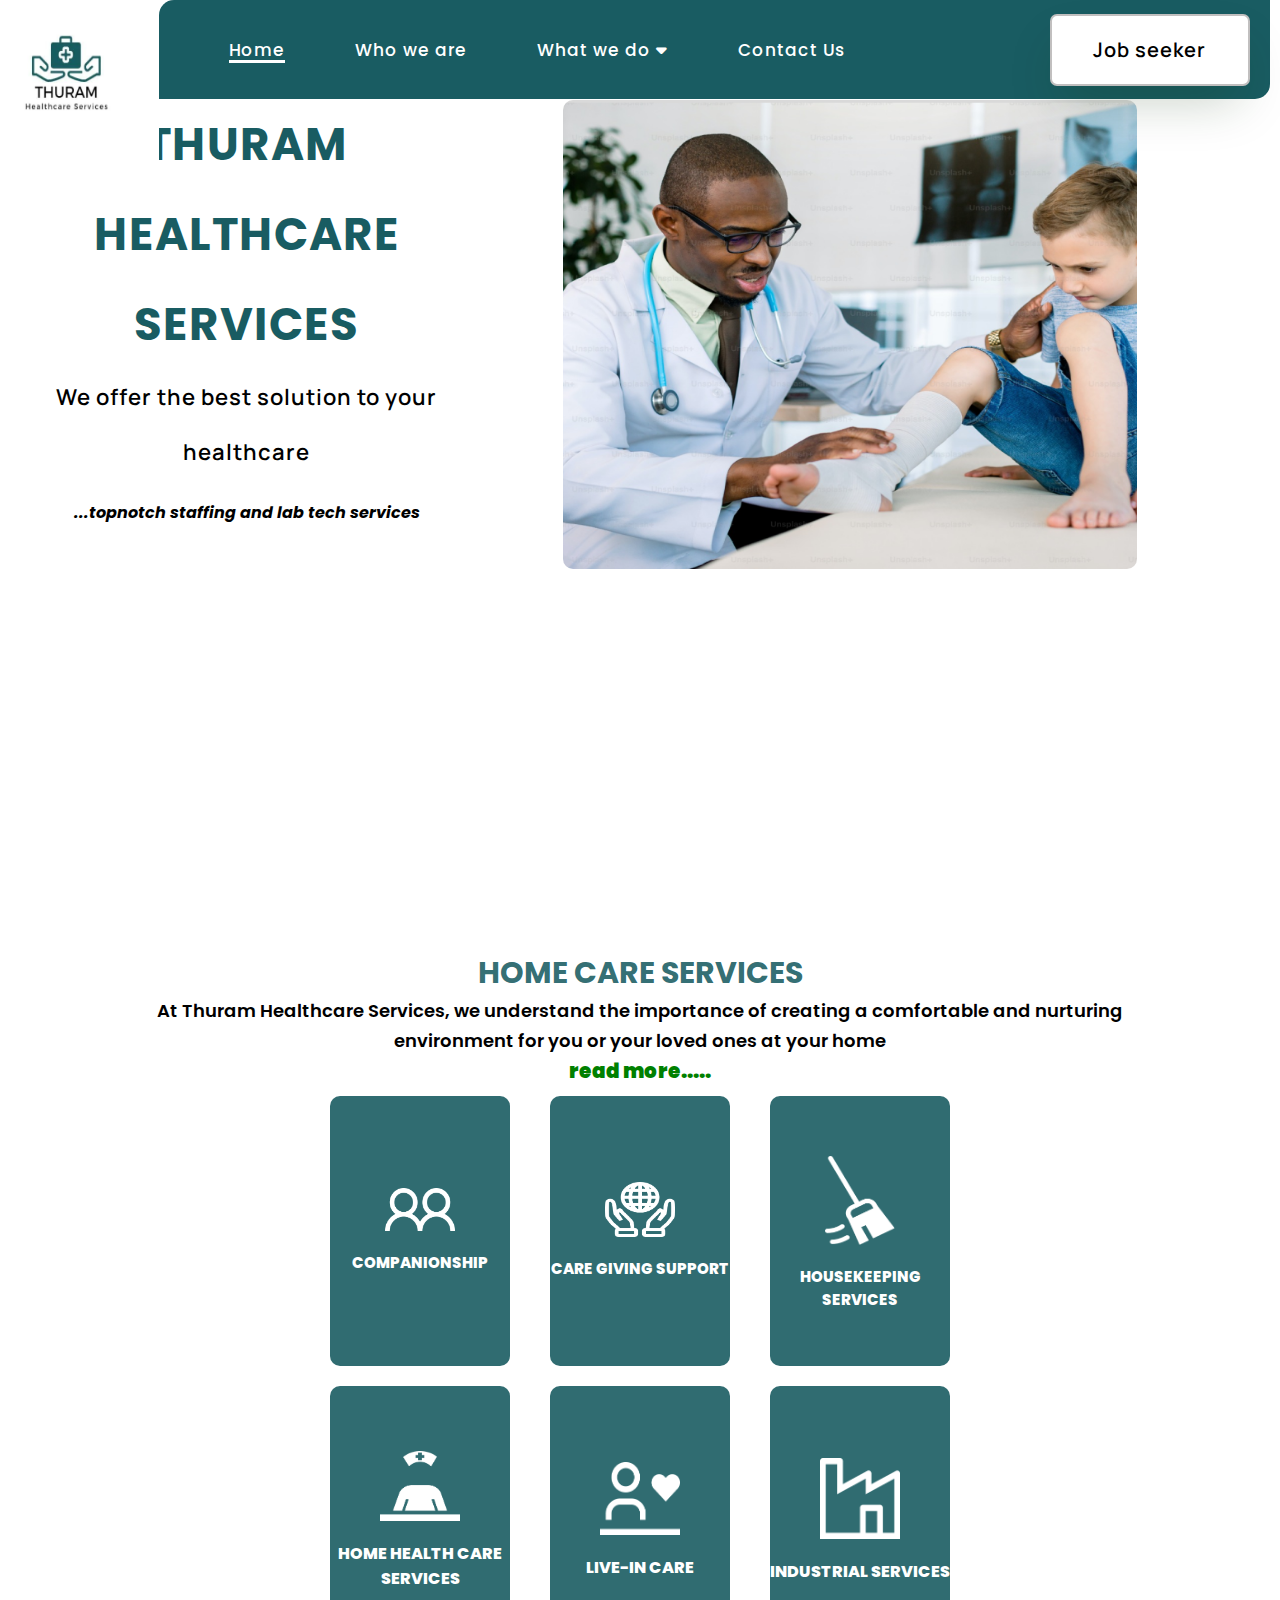
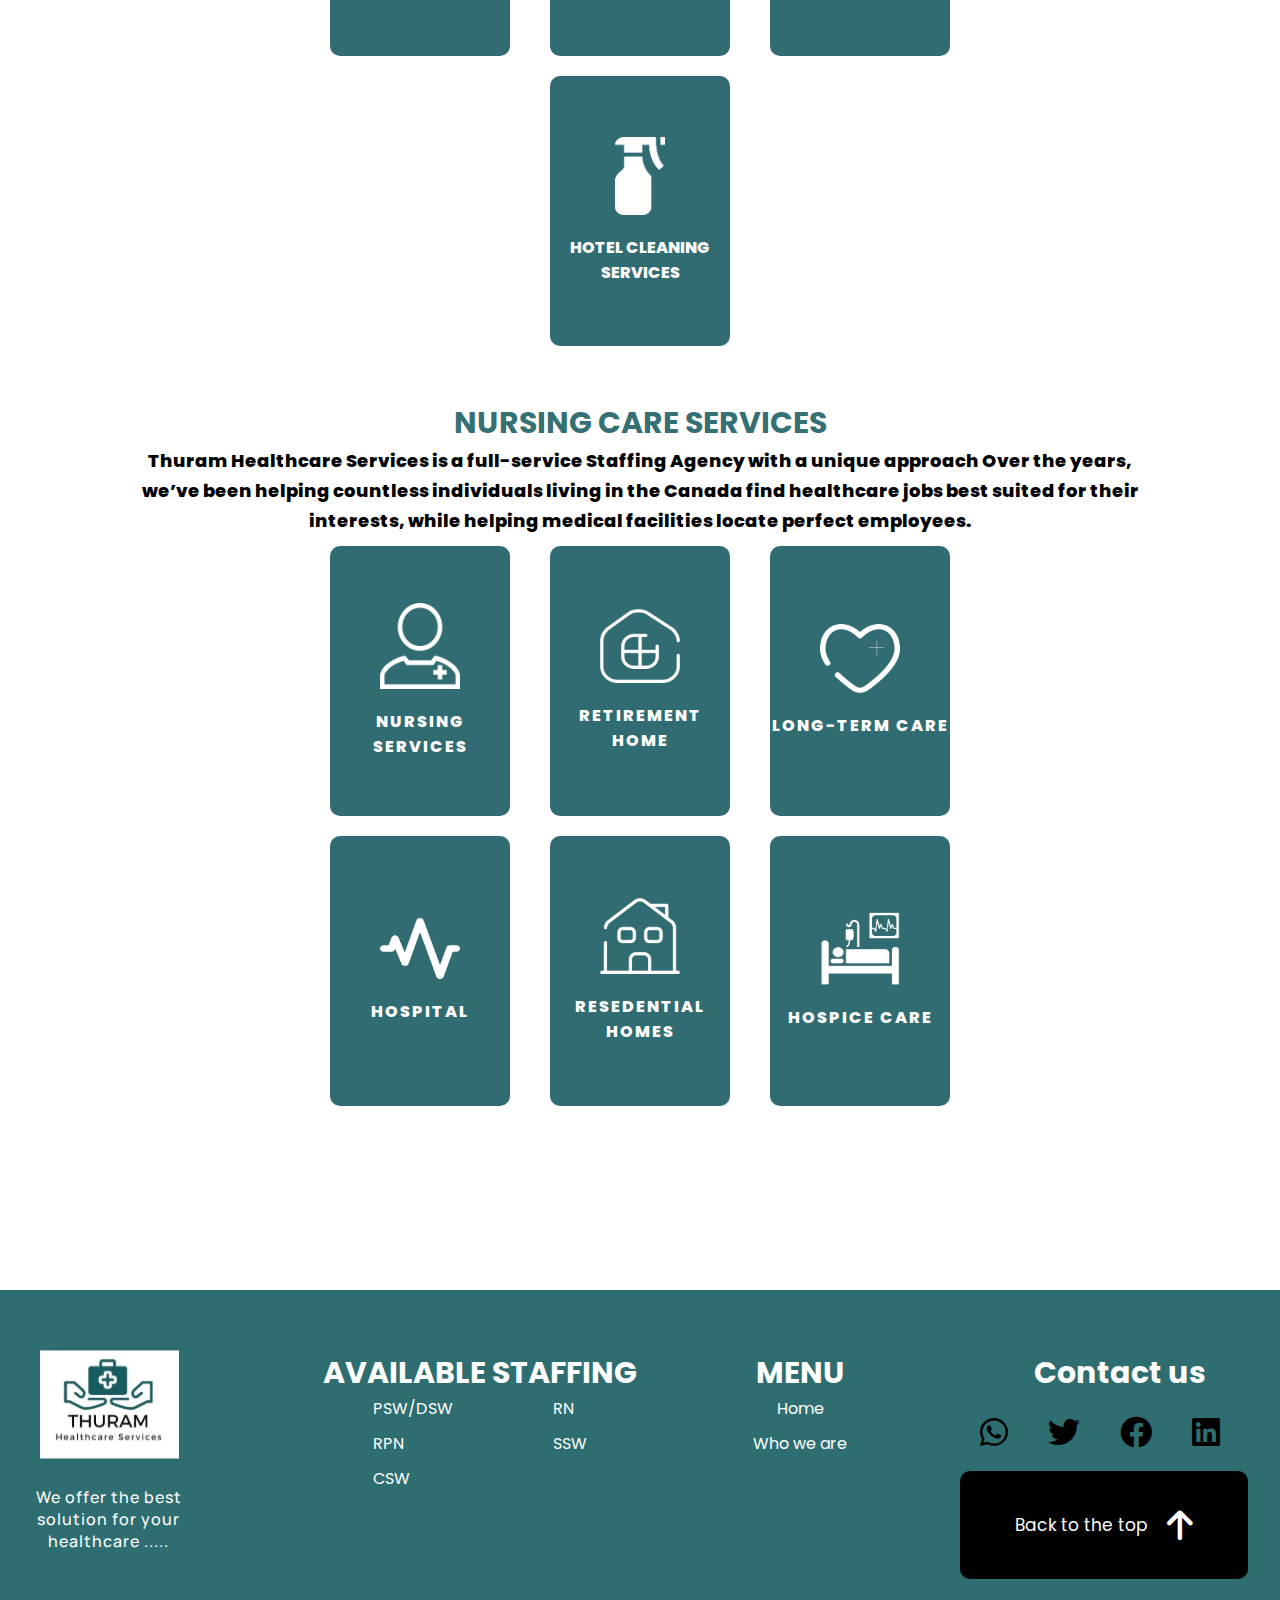
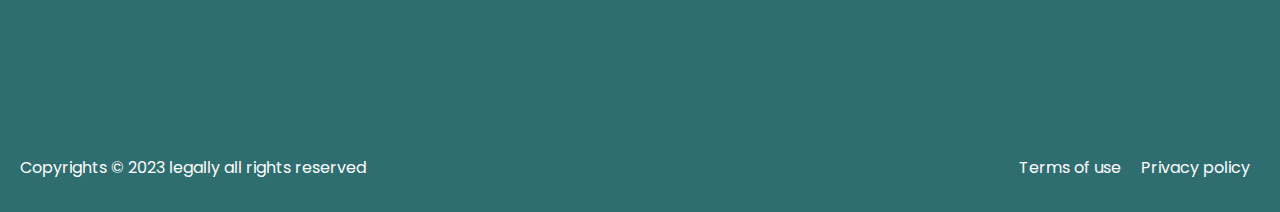
==== index.html @ 21a3ae39 "making initial commit" ====
<!DOCTYPE html>
<html lang="en">
<head>
    <meta charset="UTF-8">
    <meta name="viewport" content="width=device-width, initial-scale=1.0">
    <link rel="icon" href="assets/logo/page.svg" type="image/x-icon">
    <link
      rel="stylesheet"
      href="https://cdnjs.cloudflare.com/ajax/libs/font-awesome/6.0.0-beta3/css/all.min.css"
    />
    <link rel="stylesheet" href="Style/style.css">
    <title>THURAM</title>
</head>
<body>
    <div class="first-page">
        <div class="first-container">
            <div class="logo">
                <img src="assets/images/thuram.png" alt="">
            </div>
            <header>
                <nav>
                    <ul>
                        <li><a href="#" class="home under">Home</a></li>
                        <li class="down-one">
                            <a href="#" class="who-we-are">Who we are</a> 
                        </li>
                        <li class="down-two">
                            <a href="#" class="what-we-do">What we do <i class="fa-solid fa-caret-down"></i></a>
                            <div class="down-menu-two">
                                <a href="#" class="home">Home Care Services</a>
                                <a href="#" class="nursing">Nursing Care Services</a>
                                <a href="#" class="lab-tech-serivces">Lab Technician Services</a>
                            </div>
                        </li>
                        <li><a href="#" class="contact-us">Contact Us</a></li>
                    </ul>
                </nav>
                <button class="job-seeker">Job seeker</button>
            </header>
            <div class="menubar">
                <div class="line line-1"></div>
                <div class="line line-2"></div>
                <div class="line line-3"></div>
            </div>
        </div>

        <div class="second-container">
            <div class="text-container">
                <h3>
                    Thuram healthcare services
                </h3>
                <p class="solution">
                    We offer the best solution to your healthcare
                </p>
                <p class="services">
                    ...topnotch staffing and lab tech services
                </p>
            </div>
            <div class="image-container">
                <img src="assets/images/image-1.png" alt="">
            </div>
        </div>
    </div>

    <div class="second-page">
        <h3>Home care  services</h3>
        <div class="extra">
            <p>At Thuram Healthcare Services, we understand the importance of creating a comfortable and
                nurturing environment for you or your loved ones at your home
            </p>
            <span class="read-more">read more.....</span>
        </div>
        <div class="box-container">
            <div class="first">
                <div class="box box-1">
                    <img src="./assets/images/Companionship.png" alt="An image">
                    <p>COMPANIONSHIP</p>
                </div>
                <div class="box box-2">
                    <img src="./assets/images/support.png" alt="An image">
                    <p>CARE GIVING SUPPORT</p>
                </div>
                <div class="box box-3">
                    <img src="./assets/images/Group.png" alt="An image">
                    <p>HOUSEKEEPING SERVICES</p>
                </div>
            </div>
            
            <div class="second">
                <div class="box box-4">
                    <img src="./assets/images/home-health.png" alt="An image">
                    <P>HOME HEALTH CARE SERVICES</P>
                </div>
                <div class="box box-5">
                    <img src="./assets/images/live-in.png" alt="An image">
                    <p>LIVE-IN CARE</p>
                </div>
                <div class="box box-6">
                    <img src="./assets/images/Industrial.png" alt="An image">
                    <p>INDUSTRIAL SERVICES</p>
                </div>
            </div>

            <div class="third">
                <div class="box box-7">
                    <img src="./assets/images/spray.png" alt="">
                    <p>HOTEL CLEANING SERVICES</p>
                </div>
            </div>
        </div>
    </div>

    <div class="third-page">
        <h3>NURSING CARE SERVICES</h3>
        <div class="another-text">
            <p>
                Thuram Healthcare Services is a full-service Staffing Agency with a unique approach
                Over the years, we’ve been helping countless individuals living in the Canada
                find healthcare jobs best suited for their interests, while helping medical facilities
                locate perfect employees.
            </p>
        </div>
        <div class="box-container">
            <div class="first">
                <div class="box box-8">
                    <img src="./assets/images/Nursing-1.png" alt="">
                    <p>NURSING SERVICES</p>
                </div>
                <div class="box box-9">
                    <img src="./assets/images/home-hastag.png" alt="">
                    <p>RETIREMENT HOME</p>
                </div>
                <div class="box box-10">
                    <img src="./assets/images/Nursing-3.png" alt="">
                    <p>LONG-TERM CARE</p>
                </div>
            </div>
            <div class="second">
                <div class="box box-11">
                    <img src="./assets/images/Nursing-4.png" alt="">
                    <p>HOSPITAL</p>
                </div>
                <div class="box box-12">
                    <img src="./assets/images/Nursing-5.png" alt="">
                    <p>RESEDENTIAL HOMES</p>
                </div>
                <div class="box box-13">
                    <img src="./assets/images/Nursing-6.png" alt="">
                    <p>HOSPICE CARE</p>
                </div>
            </div>
        </div>
    </div>

    <div class="fourth-page">
        <div class="container">

            <div class="first">
                <img src="./assets/images/footer img.svg" alt="">
                <p>We offer the best solution for your healthcare .....</p>
            </div>

            <div class="second">
                <h4>Available staffing</h4>
                <div class="text-container">
                    <div class="one">
                        <p>psw/dsw</p>
                        <p>rpn</p>
                        <p>csw</p>
                    </div>
                    <div class="two">
                        <p>rn</p>
                        <p>ssw</p>
                    </div>
                </div>
            </div>
            <div class="third">
                <h4>Menu</h4>
                <p>Home</p>
                <p>Who we are</p>
            </div>
            <div class="fourth">
                <h4>Contact us</h4>
                <div class="social-links">
                    <div class="whatsapp social"><i class="fa-brands fa-whatsapp fa-2x"></i></div>
                    <div class="twitter social"><i class="fa-brands fa-twitter fa-2x"></i></div>
                    <div class="facebook social"><i class="fa-brands fa-facebook fa-2x"></i></div>
                    <div class="linkdin social"><i class="fa-brands fa-linkedin fa-2x"></i></div>
                    <div class="instagram social"><i class="fa-brands fa-square-instagram fa-2x"></i></div>
                </div>
                <button class="back-to-the-top">Back to the top <i class="fa-solid fa-arrow-up fa-2x"></i></button>
            </div>
            
           
        </div>
        
    </div>

    <footer>
        <p>Copyrights &copy; 2023 legally all rights reserved</p>
        <div class="terms">
            <a href="">Terms of use</a>
            <a href="">Privacy policy</a>
        </div>
    </footer>

    <script src="src/index.js"></script>
</body>
</html>
---- Style/style.css ----
@import url("https://fonts.googleapis.com/css2?family=Poppins:ital,wght@0,100;0,200;0,300;0,400;0,600;1,100;1,900&display=swap");
@import url("https://fonts.googleapis.com/css2?family=Manrope:wght@300;400;500;700;800&display=swap");
* {
  padding: 0;
  margin: 0;
  box-sizing: border-box;
  outline: none;
  list-style: none;
  text-decoration: none;
  font-family: "Poppins", sans-serif;
}

.change .line-1 {
  transform: rotate(45deg);
  translate: 0.3rem 0.8rem;
  height: 10px;
}

.change .line-2 {
  opacity: 0;
  visibility: hidden;
}

.change .line-3 {
  transform: rotate(-45deg);
  translate: 0.3rem -0.3rem;
  height: 10px;
}

.change .menubar {
  position: absolute;
  top: -10px;
}

.change header {
  width: 100%;
}

.first-page {
  background-color: #fff;
  width: 100%;
  height: 100vh;
  display: flex;
  flex-direction: column;
}
.first-page .first-container {
  display: flex;
  height: 15vh;
  width: 100%;
  position: fixed;
  z-index: 500;
}
.first-page .first-container .logo {
  cursor: pointer;
}
.first-page .first-container .logo img {
  width: 100%;
  height: 18vh;
}
.first-page .first-container header {
  display: flex;
  background-color: rgb(25, 92, 98);
  width: 100%;
  justify-content: space-between;
  align-items: center;
  border-top-left-radius: 15px;
  border-bottom-right-radius: 15px;
  margin-right: 10px;
  height: 11vh;
}
.first-page .first-container header nav {
  align-self: center;
}
.first-page .first-container header nav ul {
  display: flex;
}
.first-page .first-container header nav ul li {
  position: relative;
  margin-left: 70px;
}
.first-page .first-container header nav ul li a {
  color: #fff;
  font-size: 17px;
  font-weight: 500;
  position: relative;
  letter-spacing: 1px;
}
.first-page .first-container header nav ul li .under::before {
  content: "";
  position: absolute;
  background-color: #fff;
  height: 3px;
  width: 100%;
  left: 1;
  bottom: -1px;
}
.first-page .first-container header nav ul .down-two .down-menu-two {
  display: none;
  position: absolute;
  top: 180%;
  left: -50%;
  background-color: #fff;
  border: 2px solid #ccc;
  width: 270px;
  border-radius: 10px;
  height: 200px;
}
.first-page .first-container header nav ul .down-two .down-menu-two a {
  color: black;
  font-size: 18px;
  text-align: center;
  font-weight: bold;
}
.first-page .first-container header nav ul .down-two .down-menu-two .home {
  border-bottom: 2px solid black;
  padding-top: 20px;
}
.first-page .first-container header nav ul .down-two .down-menu-two .nursing {
  border-bottom: 2px solid black;
  padding-top: 20px;
}
.first-page .first-container header nav ul .down-two .down-menu-two .lab-tech-serivces {
  padding-top: 20px;
}
.first-page .first-container header nav ul .down-two .down-menu-two .home:hover,
.first-page .first-container header nav ul .down-two .down-menu-two .nursing:hover,
.first-page .first-container header nav ul .down-two .down-menu-two .lab-tech-serivces:hover {
  background-color: #ccc;
}
.first-page .first-container header nav ul .down-two .show {
  display: grid;
}
.first-page .first-container header .job-seeker {
  font-family: "Manrope", sans-serif;
  width: 18%;
  height: 8vh;
  border: 2px solid rgba(9, 0, 0, 0.25);
  color: black;
  border-radius: 7px;
  font-weight: 600;
  background-color: #fff;
  cursor: pointer;
  letter-spacing: 1px;
  box-shadow: 0 25px 50px -12px rgba(21, 56, 14, 0.25);
  transition: all 0.3s ease-in-out;
  align-self: center;
  font-size: 20px;
  margin: 20px;
}
.first-page .first-container .menubar {
  display: none;
}

@media screen and (max-width: 1143px) {
  .first-page .first-container header nav ul li {
    margin-left: 40px;
  }
}
@media screen and (max-width: 1000px) {
  .change .menubar {
    right: 90%;
  }
  .first-page {
    height: 100%;
  }
  .first-page .first-container {
    display: flex;
    position: relative;
    justify-content: space-between;
  }
  .first-page .first-container .logo img {
    width: 80%;
    height: 20vh;
  }
  .first-page .first-container header {
    position: absolute;
    width: 0%;
    height: 400px;
    right: 0px;
    margin: 0;
    overflow: hidden;
    border-bottom-right-radius: 0px;
  }
  .first-page .first-container header nav {
    width: 100%;
  }
  .first-page .first-container header nav ul {
    display: grid;
    place-content: center;
    text-align: center;
  }
  .first-page .first-container header nav ul li {
    margin-bottom: 50px;
    margin-right: 20px;
  }
  .first-page .first-container header nav ul .down-one .show {
    display: none;
  }
  .first-page .first-container header nav ul .down-two .show {
    display: none;
  }
  .first-page .first-container header .job-seeker {
    align-self: flex-end;
    position: absolute;
    width: 95.5%;
    margin-bottom: 10px;
    padding-left: 30px;
    font-size: 20px;
    font-weight: bold;
  }
  .first-page .first-container .showHeader {
    width: 100%;
  }
  .first-page .first-container .menubar {
    width: 35px;
    height: 30px;
    display: flex;
    justify-content: space-evenly;
    flex-direction: column;
    align-self: center;
    justify-self: center;
    margin-top: 30px;
    margin-right: 30px;
    z-index: 1001;
    transition: right 2s ease-in-out;
  }
  .first-page .first-container .menubar .line {
    width: 90%;
    height: 4px;
    background-color: black;
  }
}
@media screen and (max-width: 660px) {
  .change .menubar {
    right: 85%;
  }
  .first-page .first-container header .job-seeker {
    margin-left: 13px;
  }
}
@media screen and (max-width: 475px) {
  .first-page .first-container header .job-seeker {
    margin-left: 7px;
  }
}
@media screen and (max-width: 451px) {
  .change .menubar {
    right: 80%;
  }
}
.second-container {
  display: flex;
  gap: 100px;
  margin-top: 100px;
  margin-left: 30px;
  z-index: 400;
  position: relative;
}
.second-container .text-container {
  text-align: center;
}
.second-container .text-container h3 {
  font-size: 45px;
  text-align: center;
  line-height: 90px;
  text-transform: uppercase;
  align-self: center;
  letter-spacing: 1px;
  color: rgb(25, 92, 98);
}
.second-container .text-container .solution {
  font-weight: 600;
  font-size: 22px;
  letter-spacing: 1px;
  margin-bottom: 20px;
  align-self: center;
  font-family: "Manrope", sans-serif;
  line-height: 55px;
}
.second-container .text-container .services {
  font-weight: bold;
  font-style: oblique;
}
.second-container .image-container {
  width: 100%;
  padding-top: 75%;
  position: relative;
}
.second-container .image-container img {
  position: absolute;
  top: 0;
  left: 0;
  width: 80%;
  height: 50%;
  border-radius: 10px;
}

@media screen and (max-width: 1000px) {
  .second-container {
    display: grid;
    place-content: center;
    gap: 0;
    margin: 0;
  }
  .second-container .text-container h3 {
    font-size: 40px;
    line-height: 80px;
    margin-top: 30px;
  }
  .second-container .image-container img {
    width: 100%;
    height: 100%;
  }
}
@media screen and (max-width: 768px) {
  .image-container {
    padding-top: 100%; /* Adjust aspect ratio for tablet */
  }
}
@media screen and (max-width: 480px) {
  .image-container {
    padding-top: 150%;
    margin-right: 50px;
  }
}
.second-page {
  width: 100%;
  height: 100vh;
  margin-top: 30px;
  display: flex;
  flex-direction: column;
  margin-bottom: 150px;
  font-family: "Manrope", sans-serif;
}
.second-page h3 {
  text-align: center;
  font-size: 30px;
  text-transform: uppercase;
  margin-top: 20px;
  color: rgba(25, 92, 98, 0.9);
}
.second-page .extra {
  text-align: center;
  width: 100%;
  padding: 0 10%;
  margin-bottom: 10px;
  font-family: "Manrope", sans-serif;
  font-weight: 600;
  line-height: 30px;
  font-size: 18px;
}
.second-page .extra span {
  color: green;
  font-weight: bolder;
  font-size: 20px;
  cursor: pointer;
}
.second-page .box-container {
  display: grid;
  place-content: center;
  cursor: pointer;
}
.second-page .box-container .first {
  display: flex;
  gap: 40px;
  place-content: center;
}
.second-page .box-container .first .box {
  background-color: rgba(25, 92, 98, 0.9);
  width: 180px;
  height: 30vh;
  display: grid;
  place-content: center;
  border-radius: 10px;
  gap: 20px;
  cursor: pointer;
}
.second-page .box-container .first .box img {
  width: 70px;
  justify-self: center;
  cursor: pointer;
}
.second-page .box-container .first .box p {
  text-align: center;
  color: white;
  font-weight: 800;
  font-size: 15px;
}
.second-page .box-container .first .box-3 img {
  margin-top: 5px;
}
.second-page .box-container .second {
  display: flex;
  place-content: center;
  gap: 40px;
  margin-top: 20px;
}
.second-page .box-container .second .box {
  background-color: rgba(25, 92, 98, 0.9);
  width: 180px;
  height: 30vh;
  display: grid;
  place-content: center;
  border-radius: 10px;
  gap: 20px;
  cursor: pointer;
}
.second-page .box-container .second .box img {
  width: 80px;
  justify-self: center;
}
.second-page .box-container .second .box p {
  text-align: center;
  color: white;
  font-weight: 800;
}
.second-page .box-container .third {
  display: flex;
  place-content: center;
  margin-top: 20px;
  margin-bottom: 10px;
}
.second-page .box-container .third .box {
  background-color: rgba(25, 92, 98, 0.9);
  width: 180px;
  height: 30vh;
  display: grid;
  place-content: center;
  border-radius: 10px;
  gap: 20px;
  cursor: pointer;
}
.second-page .box-container .third .box img {
  width: 50px;
  justify-self: center;
}
.second-page .box-container .third .box p {
  text-align: center;
  color: white;
  font-weight: 800;
}

@media screen and (max-width: 1000px) {
  .second-page {
    height: 100%;
    border-top: 1px solid black;
    margin-bottom: 20px;
  }
  .second-page .box-container .first {
    display: grid;
    place-content: center;
  }
  .second-page .box-container .first .box {
    width: 300px;
  }
  .second-page .box-container .second {
    display: grid;
  }
  .second-page .box-container .second .box {
    width: 300px;
  }
  .second-page .box-container .third .box {
    width: 300px;
  }
}
.third-page {
  width: 100%;
  height: 100vh;
  margin-top: 10px;
  display: flex;
  flex-direction: column;
  margin-bottom: 10px;
  font-family: "Manrope", sans-serif;
}
.third-page h3 {
  text-align: center;
  font-size: 30px;
  text-transform: uppercase;
  margin-top: 20px;
  color: rgba(25, 92, 98, 0.9);
}
.third-page .another-text {
  text-align: center;
  width: 100%;
  padding: 0 10%;
  margin-bottom: 10px;
  font-family: "Manrope", sans-serif;
  font-weight: 800;
  line-height: 30px;
  color: rgb(0, 0, 0);
  font-size: 18px;
}
.third-page .box-container {
  display: grid;
  place-content: center;
}
.third-page .box-container .first {
  display: flex;
  gap: 40px;
  place-content: center;
}
.third-page .box-container .first .box {
  background-color: rgba(25, 92, 98, 0.9);
  width: 180px;
  height: 30vh;
  display: grid;
  place-content: center;
  border-radius: 10px;
  gap: 20px;
  cursor: pointer;
}
.third-page .box-container .first .box img {
  width: 80px;
  justify-self: center;
}
.third-page .box-container .first .box p {
  text-align: center;
  color: white;
  font-weight: 800;
  letter-spacing: 2px;
  font-size: 16px;
}
.third-page .box-container .second {
  display: flex;
  place-content: center;
  gap: 40px;
  margin-top: 20px;
}
.third-page .box-container .second .box {
  background-color: rgba(25, 92, 98, 0.9);
  width: 180px;
  height: 30vh;
  display: grid;
  place-content: center;
  border-radius: 10px;
  gap: 20px;
  cursor: pointer;
}
.third-page .box-container .second .box img {
  width: 80px;
  justify-self: center;
}
.third-page .box-container .second .box p {
  text-align: center;
  color: white;
  font-weight: 800;
  letter-spacing: 2px;
}

@media screen and (max-width: 1000px) {
  .third-page {
    height: 100%;
    border-top: 1px solid black;
    margin-top: 10px;
  }
  .third-page .box-container .first {
    display: grid;
    place-content: center;
  }
  .third-page .box-container .first .box {
    width: 300px;
  }
  .third-page .box-container .second {
    display: grid;
  }
  .third-page .box-container .second .box {
    width: 300px;
  }
}
.fourth-page {
  display: flex;
  place-content: center;
  background-color: #2F6E70;
  width: 100%;
  height: 48vh;
}
.fourth-page .container {
  display: grid;
  grid-template-columns: repeat(4, 1fr);
  margin-top: 60px;
}
.fourth-page .container .first {
  margin-left: 20px;
}
.fourth-page .container .first img {
  margin-left: 20px;
}
.fourth-page .container .first p {
  margin-top: 20px;
  width: 59%;
  text-align: center;
  color: white;
  font-family: "Manrope", sans-serif;
  letter-spacing: 1px;
  font-weight: 500;
}
.fourth-page .container .second {
  display: flex;
  flex-direction: column;
}
.fourth-page .container .second h4 {
  font-size: 30px;
  text-transform: uppercase;
  color: white;
  text-align: center;
}
.fourth-page .container .second .text-container {
  display: flex;
  flex-wrap: wrap;
  gap: 100px;
  align-self: center;
  color: white;
  text-transform: uppercase;
}
.fourth-page .container .second .text-container .one p, .fourth-page .container .second .text-container .two p {
  margin-bottom: 10px;
  cursor: pointer;
}
.fourth-page .container .third h4 {
  font-size: 30px;
  color: white;
  text-align: center;
  text-transform: uppercase;
}
.fourth-page .container .third p {
  color: white;
  text-align: center;
  cursor: pointer;
  margin-bottom: 10px;
}
.fourth-page .container .fourth {
  display: flex;
  flex-direction: column;
}
.fourth-page .container .fourth h4 {
  font-size: 30px;
  color: white;
  text-align: center;
}
.fourth-page .container .fourth .social-links {
  display: flex;
  margin: 20px 0;
  gap: 40px;
  align-self: center;
}
.fourth-page .container .fourth .social-links div {
  cursor: pointer;
}
.fourth-page .container .fourth .back-to-the-top {
  border: none;
  border-radius: 10px;
  display: flex;
  gap: 20px;
  place-content: center;
  align-items: center;
  font-size: 17px;
  cursor: pointer;
  background-color: black;
  height: 12vh;
  color: white;
  width: 90%;
}

@media screen and (max-width: 1000px) {
  .fourth-page {
    display: grid;
    height: 100%;
    overflow: hidden;
  }
  .fourth-page .container {
    grid-template-columns: none;
  }
}
footer {
  background-color: #2F6E70;
  height: 10vh;
  display: flex;
  align-items: center;
  justify-content: space-between;
  color: white;
}
footer p {
  margin-left: 20px;
}
footer .terms {
  margin-right: 30px;
  display: flex;
  gap: 20px;
}
footer .terms a {
  color: white;
}

@media screen and (max-width: 650px) {
  footer {
    display: grid;
    place-content: center;
    height: 10%;
  }
  footer p {
    margin-left: 0px;
    text-align: center;
  }
  footer .terms {
    display: flex;
    place-content: center;
  }
}
@media screen and (max-width: 999px) {
  .container {
    height: 100%;
    width: 100%;
    overflow: hidden;
  }
  .container .another-container {
    display: none;
  }
  .container .sub-container {
    border: 2px solid black;
    display: flex;
    flex-direction: column;
    height: 100vh;
    overflow: hidden;
  }
  .container .sub-container .logo-container {
    align-self: center;
  }
  .container .sub-container .logo-container img {
    height: 25vh;
  }
  .container .sub-container .details {
    display: flex;
    justify-content: center;
    flex-direction: column;
    gap: 20px;
    align-self: center;
  }
  .container .sub-container .details .input {
    position: relative;
  }
  .container .sub-container .details .input input {
    width: 90vw;
    padding: 10px;
    border: 1.5px solid #2F6E70;
    border-radius: 5px;
    background: rgba(188, 255, 242, 0.32);
    font-size: 1em;
    font-weight: 600;
    height: 6vh;
  }
  .container .sub-container .details .input input:valid + label, .container .sub-container .details .input input:focus + label {
    color: white;
    transform: translateX(10px) translateY(-7px);
    font-size: 0.7em;
    padding: 0 10px;
    background: #2F6E70;
    border: 1px solid black;
    border-radius: 2px;
    letter-spacing: 1px;
  }
  .container .sub-container .details .input label {
    position: absolute;
    left: 0;
    padding: 13px;
    font-size: 1em;
    text-transform: uppercase;
    color: #2F6E70;
    transition: 0.5s;
  }
  .container .sub-container .details .position-input select {
    width: 90vw;
    padding: 10px;
    border: 1.5px solid #2F6E70;
    border-radius: 5px;
    background: rgba(188, 255, 242, 0.32);
    font-size: 1em;
    font-weight: 600;
    -webkit-appearance: none;
       -moz-appearance: none;
            appearance: none;
    background-image: url(/assets/logo/caret-down-solid.svg);
    background-repeat: no-repeat;
    background-position: right 10px top 25%;
    background-size: 20px;
  }
  .container .sub-container .details .position-input select:focus, .container .sub-container .details .position-input select:hover {
    border-color: #164547;
  }
  .container .sub-container .details .position-input select option {
    font-weight: 600;
    width: 0px;
    background-color: #fff;
  }
  .container .sub-container .file-uploading {
    display: flex;
    flex-direction: column;
    justify-content: center;
    align-items: center;
    margin-top: 20px;
  }
  .container .sub-container .file-uploading .upload-section .select-file {
    display: flex;
    gap: 10px;
  }
  .container .sub-container .file-uploading .upload-section .select-file button {
    width: 100%;
    background-color: #164547;
    height: 8vh;
    border: none;
    border-radius: 5px;
  }
  .container .sub-container .file-uploading .upload-section .select-file p {
    font-weight: 600;
    font-size: 15px;
    text-align: center;
  }
  .container .sub-container .file-uploading .upload-section .file-status {
    display: grid;
    place-content: center;
    margin-bottom: 20px;
    gap: 10px;
    margin-top: 10px;
  }
  .container .sub-container .file-uploading .upload-section .file-status p {
    color: red;
    font-weight: 500;
    font-size: 15px;
  }
  .container .sub-container .file-uploading .upload-section .file-status .file-status-color {
    justify-self: center;
    background-color: rgba(238, 47, 47, 0.4);
    width: 50px;
    height: 50px;
    border-radius: 50%;
    display: grid;
    place-content: center;
  }
  .container .sub-container .file-uploading .upload-section .file-status .file-status-color .color-2 {
    width: 40px;
    height: 40px;
    background-color: rgb(220, 38, 38);
    border-radius: 50%;
    display: grid;
    place-content: center;
  }
  .container .sub-container .file-uploading .upload-section .file-status .file-status-color .green {
    background-color: rgb(4, 47, 46);
  }
  .container .sub-container .file-uploading .upload-section .file-status .green {
    background-color: rgba(25, 92, 98, 0.28);
  }
  .container .sub-container .submit-form {
    margin-bottom: 40px;
    width: 80%;
    background-color: #164547;
    color: #fff;
    border: none;
    border-radius: 4px;
    height: 50px;
  }
}
@media screen and (min-width: 768px) {
  .container .sub-container .details .input {
    width: 100%;
  }
  .container .sub-container .details input {
    width: 100vw;
  }
  .container .sub-container .submit-form {
    width: 100%;
  }
}
@media screen and (min-width: 1000px) {
  .container .sub-container {
    display: none;
  }
  .another-container {
    background-color: rgba(25, 92, 98, 0.85);
    display: flex;
    height: 100vh;
    position: relative;
  }
  .another-container .form-container {
    background-color: #fff;
    margin-left: 300px;
    width: 100%;
    border-top-left-radius: 50px;
    border-bottom-left-radius: 50px;
    display: flex;
    flex-direction: column;
    justify-content: space-between;
    align-items: center;
    height: 100%;
  }
  .another-container .form-container .img-job-seeker {
    width: 500px;
    position: fixed;
    top: 100px;
    left: 0;
    margin-left: 10px;
  }
  .another-container .form-container .logo-container {
    margin-left: 20px;
  }
  .another-container .form-container .logo-container img {
    height: 25vh;
  }
  .another-container .form-container form {
    margin-bottom: 150px;
    margin-left: 50px;
  }
  .another-container .form-container form .details {
    display: flex;
    justify-content: center;
    flex-direction: column;
    gap: 20px;
    justify-self: center;
  }
  .another-container .form-container form .details .input {
    position: relative;
  }
  .another-container .form-container form .details .input input {
    width: 40vw;
    padding: 10px;
    border: 1.5px solid #2F6E70;
    border-radius: 5px;
    background: rgba(188, 255, 242, 0.32);
    font-size: 1em;
    font-weight: 600;
  }
  .another-container .form-container form .details .input input:valid + label, .another-container .form-container form .details .input input:focus + label {
    color: white;
    transform: translateX(10px) translateY(-7px);
    font-size: 0.7em;
    padding: 0 10px;
    background: #2F6E70;
    border: 1px solid black;
    border-radius: 2px;
    letter-spacing: 1px;
  }
  .another-container .form-container form .details .input label {
    position: absolute;
    left: 0;
    padding: 13px;
    font-size: 1em;
    text-transform: uppercase;
    color: #2F6E70;
    transition: 0.5s;
  }
  .another-container .form-container form .details .position-input select {
    width: 40vw;
    padding: 10px;
    border: 1.5px solid #2F6E70;
    border-radius: 5px;
    background: rgba(188, 255, 242, 0.32);
    font-size: 1em;
    font-weight: 600;
    -webkit-appearance: none;
       -moz-appearance: none;
            appearance: none;
    background-image: url(/assets/logo/caret-down-solid.svg);
    background-repeat: no-repeat;
    background-position: right 10px top 25%;
    background-size: 20px;
  }
  .another-container .form-container form .details .position-input select:focus, .another-container .form-container form .details .position-input select:hover {
    border-color: #164547;
  }
  .another-container .form-container form .details .position-input select option {
    font-weight: 600;
    width: 0px;
    background-color: #fff;
  }
  .another-container .form-container form .file-uploading {
    display: flex;
    flex-direction: column;
    justify-content: center;
    align-items: center;
    margin-top: 20px;
  }
  .another-container .form-container form .file-uploading .upload-section .select-file {
    display: flex;
    gap: 10px;
  }
  .another-container .form-container form .file-uploading .upload-section .select-file button {
    width: 100%;
    background-color: #164547;
    height: 8vh;
    border: none;
    border-radius: 5px;
    cursor: pointer;
  }
  .another-container .form-container form .file-uploading .upload-section .file-status {
    display: grid;
    place-content: center;
    gap: 10px;
    margin-top: 10px;
  }
  .another-container .form-container form .file-uploading .upload-section .file-status p {
    color: red;
    font-weight: 500;
    font-size: 15px;
  }
  .another-container .form-container form .file-uploading .upload-section .file-status .file-status-color {
    justify-self: center;
    background-color: rgba(238, 47, 47, 0.4);
    width: 50px;
    height: 50px;
    border-radius: 50%;
    display: grid;
    place-content: center;
  }
  .another-container .form-container form .file-uploading .upload-section .file-status .file-status-color .color-2 {
    width: 40px;
    height: 40px;
    background-color: rgb(220, 38, 38);
    border-radius: 50%;
    display: grid;
    place-content: center;
  }
  .another-container .form-container form .file-uploading .upload-section .file-status .file-status-color .green {
    background-color: rgb(4, 47, 46);
  }
  .another-container .form-container form .file-uploading .upload-section .file-status .green {
    background-color: rgba(25, 92, 98, 0.28);
  }
  .another-container .form-container form .file-uploading .submit-form {
    width: 80%;
    background-color: #164547;
    color: #fff;
    border: none;
    border-radius: 4px;
    height: 50px;
  }
}/*# sourceMappingURL=style.css.map */
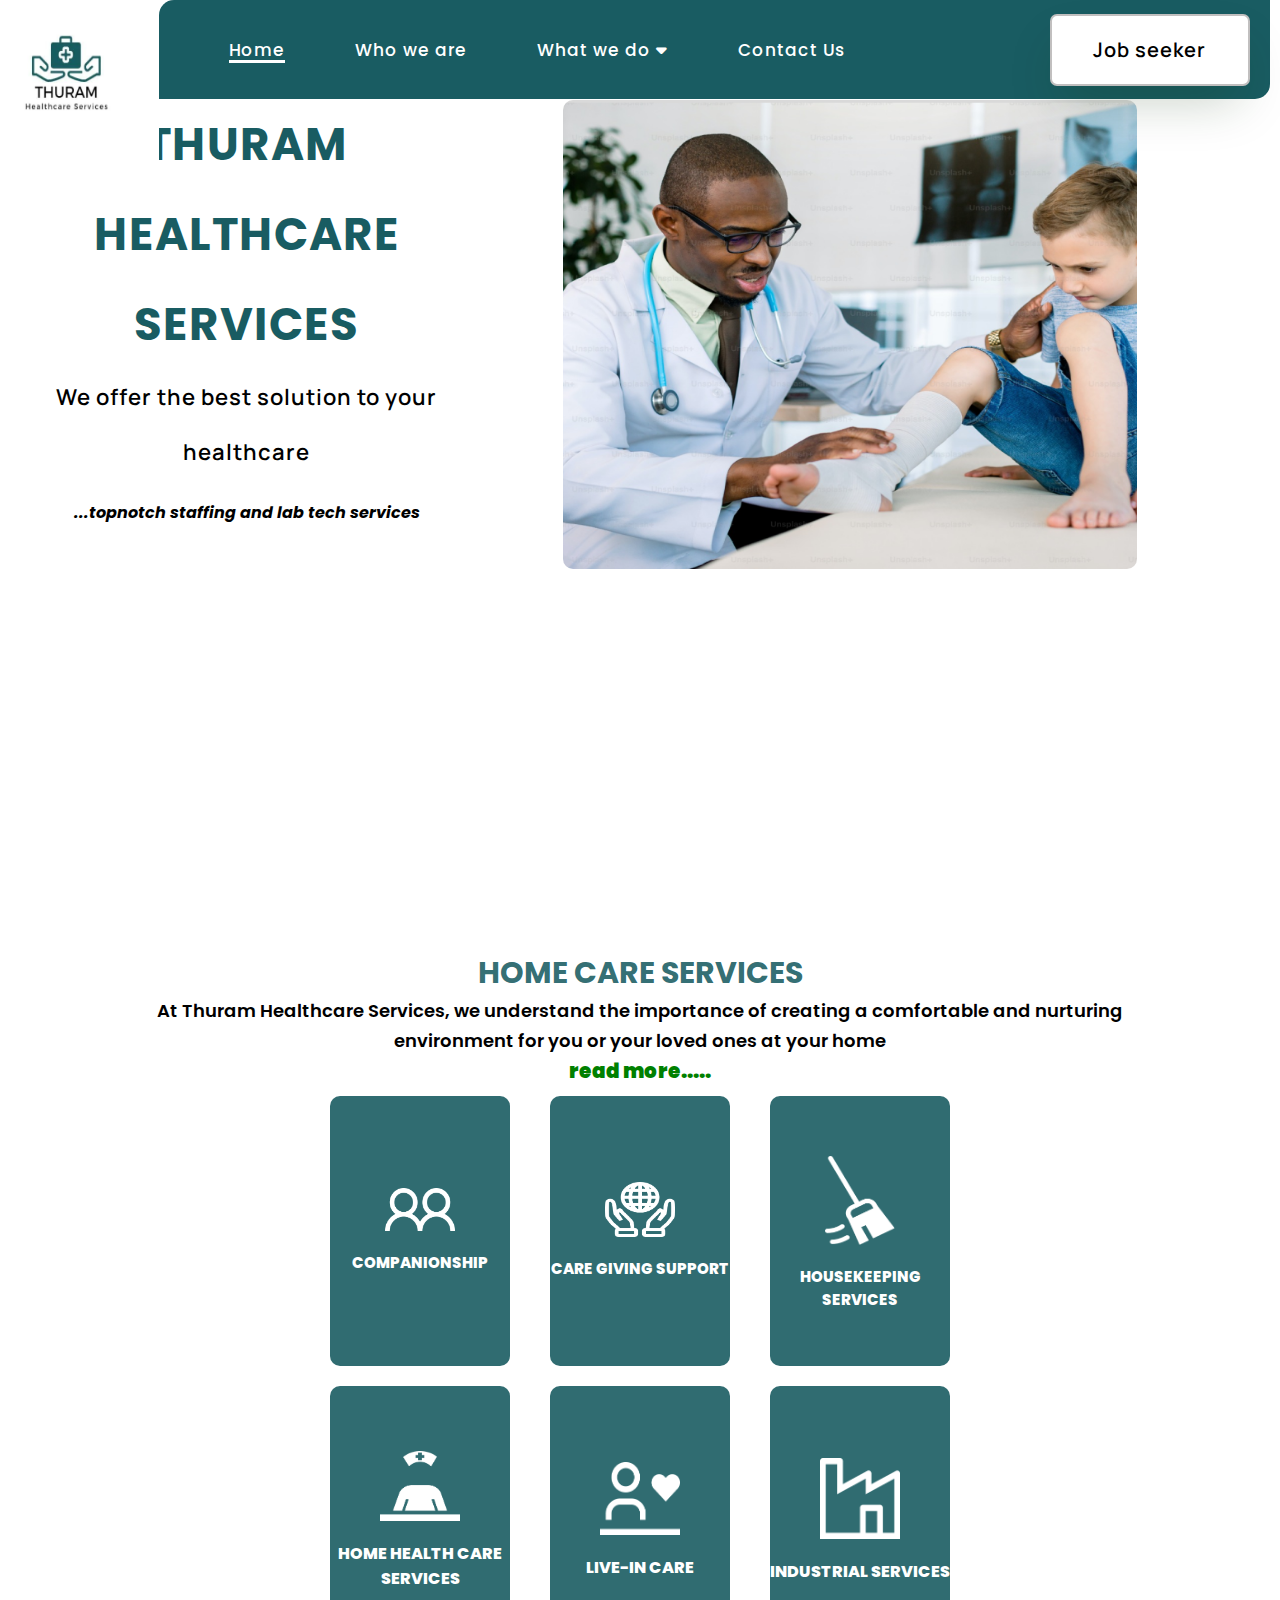
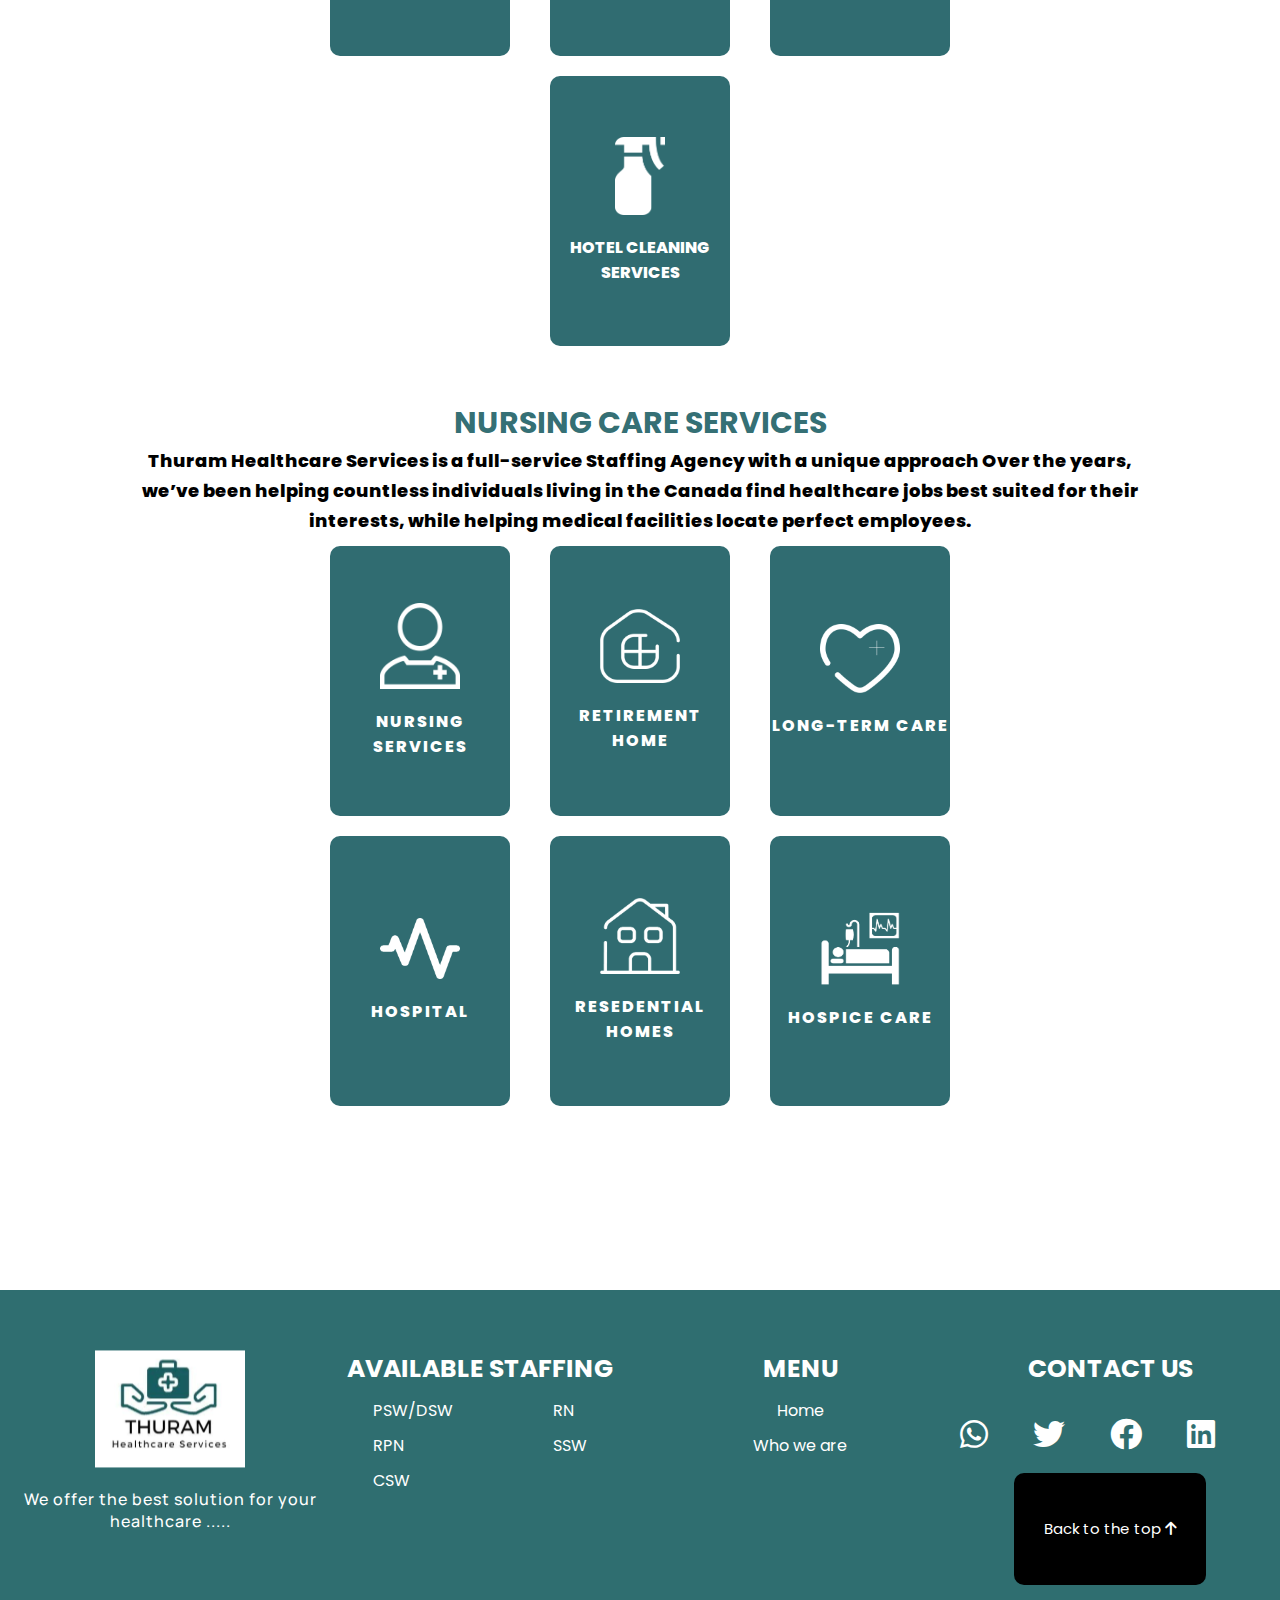
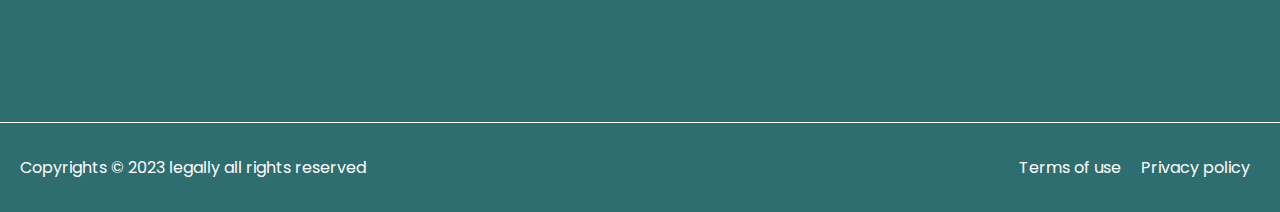
==== commit ea46a82a: "Made changes to the homepage" ====
--- a/index.html
+++ b/index.html
@@ -182,16 +182,14 @@
             <div class="fourth">
                 <h4>Contact us</h4>
                 <div class="social-links">
-                    <div class="whatsapp social"><i class="fa-brands fa-whatsapp fa-2x"></i></div>
-                    <div class="twitter social"><i class="fa-brands fa-twitter fa-2x"></i></div>
-                    <div class="facebook social"><i class="fa-brands fa-facebook fa-2x"></i></div>
-                    <div class="linkdin social"><i class="fa-brands fa-linkedin fa-2x"></i></div>
-                    <div class="instagram social"><i class="fa-brands fa-square-instagram fa-2x"></i></div>
-                </div>
-                <button class="back-to-the-top">Back to the top <i class="fa-solid fa-arrow-up fa-2x"></i></button>
-            </div>
-            
-           
+                    <div class="whatsapp social"><i class="fa-brands fa-whatsapp fa-2x" style="color: white;"></i></div>
+                    <div class="twitter social"><i class="fa-brands fa-twitter fa-2x" style="color: white;"></i></div>
+                    <div class="facebook social"><i class="fa-brands fa-facebook fa-2x"style="color: white;"></i></div>
+                    <div class="linkdin social"><i class="fa-brands fa-linkedin fa-2x"style="color: white;"></i></div>
+                    <div class="instagram social"><i class="fa-brands fa-square-instagram fa-2x" style="color: white;"></i></div>
+                </div>
+                <button class="back-to-the-top">Back to the top <i class="fa-solid fa-arrow-up fa-1x"></i></button>
+            </div>
         </div>
         
     </div>
--- a/Style/style.css
+++ b/Style/style.css
@@ -581,13 +581,16 @@
 }
 .fourth-page .container .first {
   margin-left: 20px;
+  display: flex;
+  flex-direction: column;
 }
 .fourth-page .container .first img {
-  margin-left: 20px;
+  width: 150px;
+  align-self: center;
 }
 .fourth-page .container .first p {
   margin-top: 20px;
-  width: 59%;
+  width: 100%;
   text-align: center;
   color: white;
   font-family: "Manrope", sans-serif;
@@ -599,14 +602,14 @@
   flex-direction: column;
 }
 .fourth-page .container .second h4 {
-  font-size: 30px;
+  font-size: 25px;
+  margin-bottom: 10px;
   text-transform: uppercase;
   color: white;
   text-align: center;
 }
 .fourth-page .container .second .text-container {
   display: flex;
-  flex-wrap: wrap;
   gap: 100px;
   align-self: center;
   color: white;
@@ -617,7 +620,8 @@
   cursor: pointer;
 }
 .fourth-page .container .third h4 {
-  font-size: 30px;
+  font-size: 25px;
+  margin-bottom: 10px;
   color: white;
   text-align: center;
   text-transform: uppercase;
@@ -631,44 +635,56 @@
 .fourth-page .container .fourth {
   display: flex;
   flex-direction: column;
+  gap: 20px;
+  margin-right: 20px;
 }
 .fourth-page .container .fourth h4 {
-  font-size: 30px;
-  color: white;
-  text-align: center;
+  font-size: 25px;
+  margin-bottom: 10px;
+  color: white;
+  text-align: center;
+  text-transform: uppercase;
 }
 .fourth-page .container .fourth .social-links {
   display: flex;
-  margin: 20px 0;
-  gap: 40px;
+  justify-content: space-between;
+}
+.fourth-page .container .fourth .social-links div {
+  cursor: pointer;
+}
+.fourth-page .container .fourth .back-to-the-top {
+  width: 15vw;
+  justify-self: center;
   align-self: center;
-}
-.fourth-page .container .fourth .social-links div {
-  cursor: pointer;
-}
-.fourth-page .container .fourth .back-to-the-top {
+  background-color: black;
+  color: white;
   border: none;
   border-radius: 10px;
-  display: flex;
-  gap: 20px;
-  place-content: center;
-  align-items: center;
-  font-size: 17px;
-  cursor: pointer;
-  background-color: black;
-  height: 12vh;
-  color: white;
-  width: 90%;
+  cursor: pointer;
+  height: 30%;
+  font-size: 15px;
+}
+
+footer {
+  border-top: 1px solid white;
 }
 
 @media screen and (max-width: 1000px) {
   .fourth-page {
     display: grid;
     height: 100%;
-    overflow: hidden;
-  }
-  .fourth-page .container {
-    grid-template-columns: none;
+  }
+  .fourth-page .container .second {
+    margin-left: 30px;
+  }
+  .fourth-page .container .fourth .back-to-the-top {
+    margin-bottom: 80px;
+    width: 100%;
+    height: 8vh;
+  }
+  footer {
+    padding-top: 10px;
+    padding-bottom: 20px;
   }
 }
 footer {
@@ -704,6 +720,28 @@
   footer .terms {
     display: flex;
     place-content: center;
+  }
+}
+@media screen and (max-width: 768px) {
+  .fourth-page .container {
+    display: flex;
+    flex-direction: column;
+  }
+  .fourth-page .container .first {
+    margin-bottom: 20px;
+  }
+  .fourth-page .container .fourth h4 {
+    margin-left: 25px;
+  }
+  .fourth-page .container .fourth .social-links {
+    align-self: center;
+    display: flex;
+    gap: 30px;
+    margin-left: 40px;
+  }
+  .fourth-page .container .fourth .back-to-the-top {
+    margin-left: 20px;
+    margin-bottom: 10px;
   }
 }
 @media screen and (max-width: 999px) {
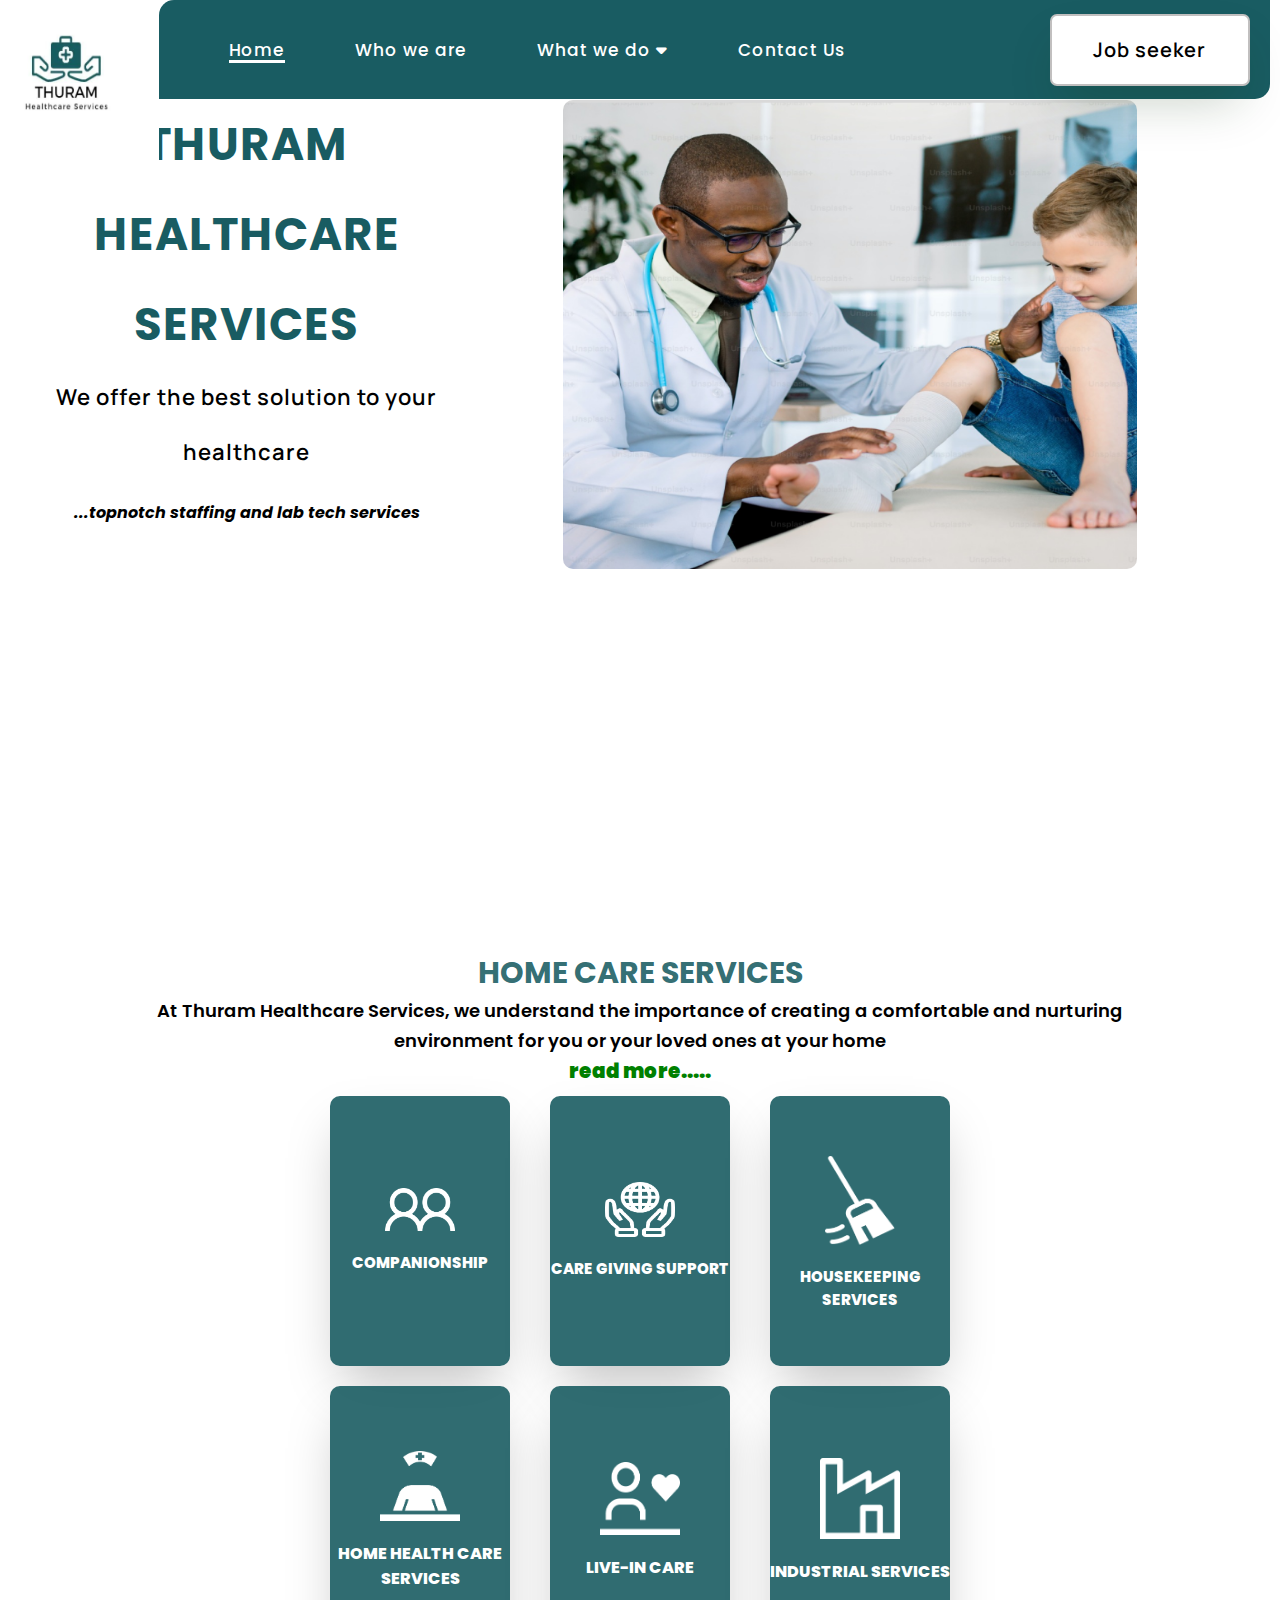
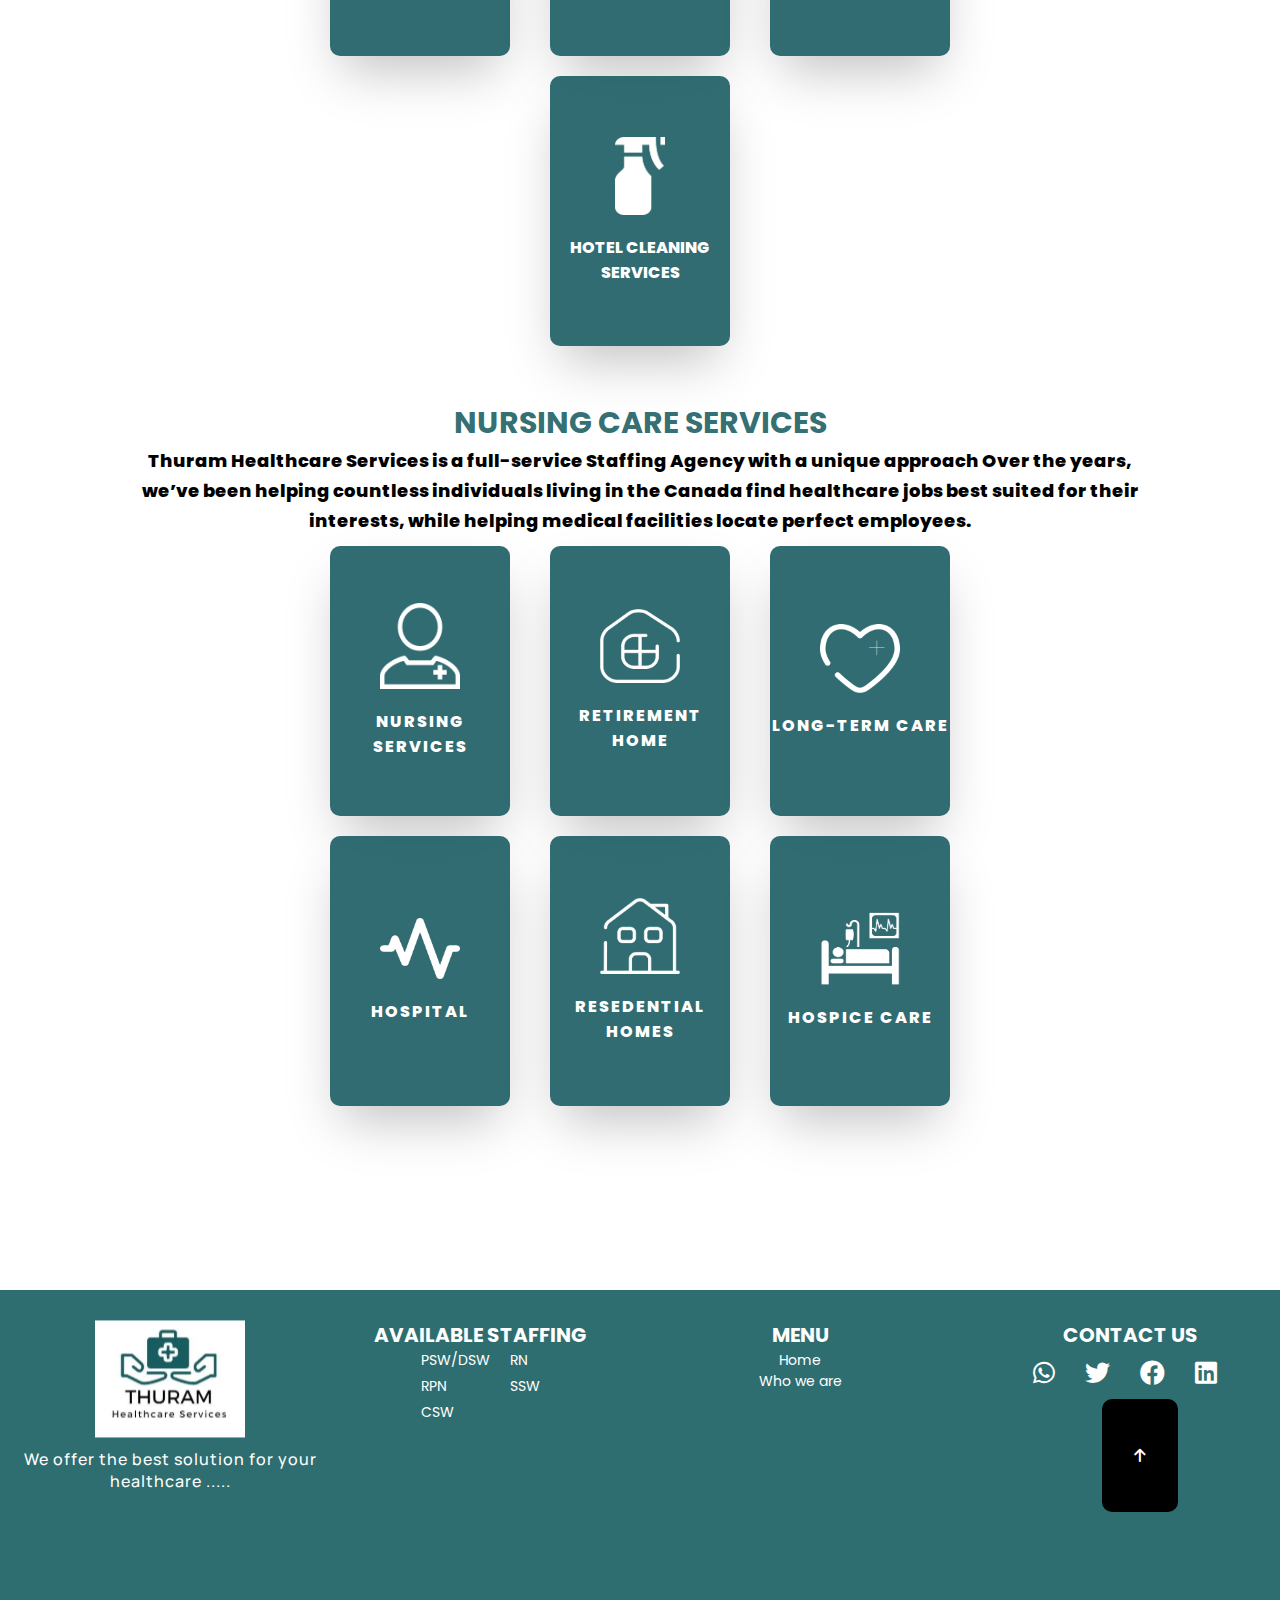
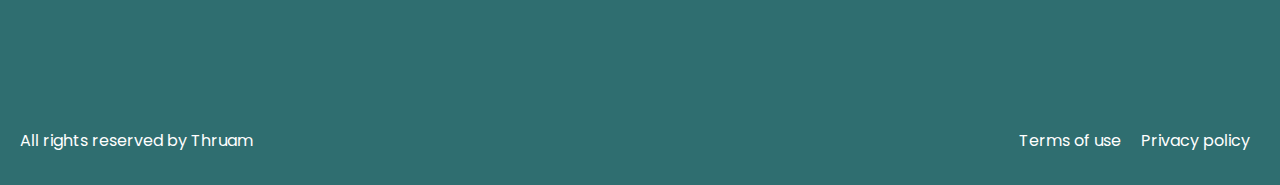
==== commit 7605fee3: "Finished corrections in the homepage" ====
--- a/index.html
+++ b/index.html
@@ -20,15 +20,15 @@
             <header>
                 <nav>
                     <ul>
-                        <li><a href="#" class="home under">Home</a></li>
+                        <li><a href="" class="home under">Home</a></li>
                         <li class="down-one">
                             <a href="#" class="who-we-are">Who we are</a> 
                         </li>
                         <li class="down-two">
                             <a href="#" class="what-we-do">What we do <i class="fa-solid fa-caret-down"></i></a>
                             <div class="down-menu-two">
-                                <a href="#" class="home">Home Care Services</a>
-                                <a href="#" class="nursing">Nursing Care Services</a>
+                                <a href="#home-section" class="home">Home Care Services</a>
+                                <a href="#nursing-section" class="nursing">Nursing Care Services</a>
                                 <a href="#" class="lab-tech-serivces">Lab Technician Services</a>
                             </div>
                         </li>
@@ -61,56 +61,58 @@
             </div>
         </div>
     </div>
-
-    <div class="second-page">
-        <h3>Home care  services</h3>
-        <div class="extra">
-            <p>At Thuram Healthcare Services, we understand the importance of creating a comfortable and
-                nurturing environment for you or your loved ones at your home
-            </p>
-            <span class="read-more">read more.....</span>
-        </div>
-        <div class="box-container">
-            <div class="first">
-                <div class="box box-1">
-                    <img src="./assets/images/Companionship.png" alt="An image">
-                    <p>COMPANIONSHIP</p>
-                </div>
-                <div class="box box-2">
-                    <img src="./assets/images/support.png" alt="An image">
-                    <p>CARE GIVING SUPPORT</p>
-                </div>
-                <div class="box box-3">
-                    <img src="./assets/images/Group.png" alt="An image">
-                    <p>HOUSEKEEPING SERVICES</p>
-                </div>
-            </div>
-            
-            <div class="second">
-                <div class="box box-4">
-                    <img src="./assets/images/home-health.png" alt="An image">
-                    <P>HOME HEALTH CARE SERVICES</P>
-                </div>
-                <div class="box box-5">
-                    <img src="./assets/images/live-in.png" alt="An image">
-                    <p>LIVE-IN CARE</p>
-                </div>
-                <div class="box box-6">
-                    <img src="./assets/images/Industrial.png" alt="An image">
-                    <p>INDUSTRIAL SERVICES</p>
-                </div>
-            </div>
-
-            <div class="third">
-                <div class="box box-7">
-                    <img src="./assets/images/spray.png" alt="">
-                    <p>HOTEL CLEANING SERVICES</p>
-                </div>
-            </div>
-        </div>
-    </div>
-
-    <div class="third-page">
+    <div id="home-section">
+        <div class="second-page">
+            <h3>Home care  services</h3>
+            <div class="extra">
+                <p>At Thuram Healthcare Services, we understand the importance of creating a comfortable and
+                    nurturing environment for you or your loved ones at your home
+                </p>
+                <span class="read-more">read more.....</span>
+            </div>
+            <div class="box-container">
+                <div class="first">
+                    <div class="box box-1">
+                        <img src="./assets/images/Companionship.png" alt="An image">
+                        <p>COMPANIONSHIP</p>
+                    </div>
+                    <div class="box box-2">
+                        <img src="./assets/images/support.png" alt="An image">
+                        <p>CARE GIVING SUPPORT</p>
+                    </div>
+                    <div class="box box-3">
+                        <img src="./assets/images/Group.png" alt="An image">
+                        <p>HOUSEKEEPING SERVICES</p>
+                    </div>
+                </div>
+                
+                <div class="second">
+                    <div class="box box-4">
+                        <img src="./assets/images/home-health.png" alt="An image">
+                        <P>HOME HEALTH CARE SERVICES</P>
+                    </div>
+                    <div class="box box-5">
+                        <img src="./assets/images/live-in.png" alt="An image">
+                        <p>LIVE-IN CARE</p>
+                    </div>
+                    <div class="box box-6">
+                        <img src="./assets/images/Industrial.png" alt="An image">
+                        <p>INDUSTRIAL SERVICES</p>
+                    </div>
+                </div>
+    
+                <div class="third">
+                    <div class="box box-7">
+                        <img src="./assets/images/spray.png" alt="">
+                        <p>HOTEL CLEANING SERVICES</p>
+                    </div>
+                </div>
+            </div>
+        </div>
+    </div>
+    
+
+    <div class="third-page" id="nursing-section">
         <h3>NURSING CARE SERVICES</h3>
         <div class="another-text">
             <p>
@@ -182,20 +184,20 @@
             <div class="fourth">
                 <h4>Contact us</h4>
                 <div class="social-links">
-                    <div class="whatsapp social"><i class="fa-brands fa-whatsapp fa-2x" style="color: white;"></i></div>
-                    <div class="twitter social"><i class="fa-brands fa-twitter fa-2x" style="color: white;"></i></div>
-                    <div class="facebook social"><i class="fa-brands fa-facebook fa-2x"style="color: white;"></i></div>
-                    <div class="linkdin social"><i class="fa-brands fa-linkedin fa-2x"style="color: white;"></i></div>
-                    <div class="instagram social"><i class="fa-brands fa-square-instagram fa-2x" style="color: white;"></i></div>
-                </div>
-                <button class="back-to-the-top">Back to the top <i class="fa-solid fa-arrow-up fa-1x"></i></button>
+                    <div class="whatsapp social"><i class="fa-brands fa-whatsapp " style="color: white;"></i></div>
+                    <div class="twitter social"><i class="fa-brands fa-twitter" style="color: white;"></i></div>
+                    <div class="facebook social"><i class="fa-brands fa-facebook"style="color: white;"></i></div>
+                    <div class="linkdin social"><i class="fa-brands fa-linkedin"style="color: white;"></i></div>
+                    <div class="instagram social"><i class="fa-brands fa-square-instagram" style="color: white;"></i></div>
+                </div>
+                <button class="back-to-the-top"><i class="fa-solid fa-arrow-up fa-1x"></i></button>
             </div>
         </div>
         
     </div>
 
     <footer>
-        <p>Copyrights &copy; 2023 legally all rights reserved</p>
+        <p>All rights reserved by Thruam</p>
         <div class="terms">
             <a href="">Terms of use</a>
             <a href="">Privacy policy</a>
--- a/Style/style.css
+++ b/Style/style.css
@@ -374,6 +374,7 @@
   border-radius: 10px;
   gap: 20px;
   cursor: pointer;
+  box-shadow: 0 25px 50px -12px rgba(0, 0, 0, 0.25);
 }
 .second-page .box-container .first .box img {
   width: 70px;
@@ -404,6 +405,7 @@
   border-radius: 10px;
   gap: 20px;
   cursor: pointer;
+  box-shadow: 0 25px 50px -12px rgba(0, 0, 0, 0.25);
 }
 .second-page .box-container .second .box img {
   width: 80px;
@@ -429,6 +431,7 @@
   border-radius: 10px;
   gap: 20px;
   cursor: pointer;
+  box-shadow: 0 25px 50px -12px rgba(0, 0, 0, 0.25);
 }
 .second-page .box-container .third .box img {
   width: 50px;
@@ -508,6 +511,7 @@
   border-radius: 10px;
   gap: 20px;
   cursor: pointer;
+  box-shadow: 0 25px 50px -12px rgba(0, 0, 0, 0.25);
 }
 .third-page .box-container .first .box img {
   width: 80px;
@@ -535,6 +539,7 @@
   border-radius: 10px;
   gap: 20px;
   cursor: pointer;
+  box-shadow: 0 25px 50px -12px rgba(0, 0, 0, 0.25);
 }
 .third-page .box-container .second .box img {
   width: 80px;
@@ -572,12 +577,12 @@
   place-content: center;
   background-color: #2F6E70;
   width: 100%;
-  height: 48vh;
+  height: 45vh;
 }
 .fourth-page .container {
   display: grid;
   grid-template-columns: repeat(4, 1fr);
-  margin-top: 60px;
+  margin-top: 30px;
 }
 .fourth-page .container .first {
   margin-left: 20px;
@@ -589,7 +594,7 @@
   align-self: center;
 }
 .fourth-page .container .first p {
-  margin-top: 20px;
+  margin-top: 10px;
   width: 100%;
   text-align: center;
   color: white;
@@ -602,58 +607,62 @@
   flex-direction: column;
 }
 .fourth-page .container .second h4 {
+  font-size: 20px;
+  text-transform: uppercase;
+  color: white;
+  text-align: center;
+}
+.fourth-page .container .second .text-container {
+  display: flex;
+  gap: 20px;
+  align-self: center;
+  color: white;
+  text-transform: uppercase;
+}
+.fourth-page .container .second .text-container .one p, .fourth-page .container .second .text-container .two p {
+  margin-bottom: 5px;
+  cursor: pointer;
+  font-size: 14px;
+}
+.fourth-page .container .third h4 {
+  font-size: 20px;
+  color: white;
+  text-align: center;
+  text-transform: uppercase;
+}
+.fourth-page .container .third p {
+  font-size: 14px;
+  color: white;
+  text-align: center;
+  cursor: pointer;
+}
+.fourth-page .container .fourth {
+  display: flex;
+  flex-direction: column;
+  margin-left: 40px;
+}
+.fourth-page .container .fourth h4 {
+  font-size: 20px;
+  margin-bottom: 10px;
+  color: white;
+  text-align: center;
+  text-transform: uppercase;
+  margin-right: 20px;
+}
+.fourth-page .container .fourth .social-links {
+  display: flex;
+  align-self: center;
+  margin-bottom: 10px;
+  gap: 30px;
+}
+.fourth-page .container .fourth .social-links div {
+  cursor: pointer;
+}
+.fourth-page .container .fourth .social-links .fa-brands {
   font-size: 25px;
-  margin-bottom: 10px;
-  text-transform: uppercase;
-  color: white;
-  text-align: center;
-}
-.fourth-page .container .second .text-container {
-  display: flex;
-  gap: 100px;
-  align-self: center;
-  color: white;
-  text-transform: uppercase;
-}
-.fourth-page .container .second .text-container .one p, .fourth-page .container .second .text-container .two p {
-  margin-bottom: 10px;
-  cursor: pointer;
-}
-.fourth-page .container .third h4 {
-  font-size: 25px;
-  margin-bottom: 10px;
-  color: white;
-  text-align: center;
-  text-transform: uppercase;
-}
-.fourth-page .container .third p {
-  color: white;
-  text-align: center;
-  cursor: pointer;
-  margin-bottom: 10px;
-}
-.fourth-page .container .fourth {
-  display: flex;
-  flex-direction: column;
-  gap: 20px;
-  margin-right: 20px;
-}
-.fourth-page .container .fourth h4 {
-  font-size: 25px;
-  margin-bottom: 10px;
-  color: white;
-  text-align: center;
-  text-transform: uppercase;
-}
-.fourth-page .container .fourth .social-links {
-  display: flex;
-  justify-content: space-between;
-}
-.fourth-page .container .fourth .social-links div {
-  cursor: pointer;
 }
 .fourth-page .container .fourth .back-to-the-top {
-  width: 15vw;
+  width: 6vw;
   justify-self: center;
   align-self: center;
   background-color: black;
@@ -666,7 +675,23 @@
 }
 
 footer {
-  border-top: 1px solid white;
+  background-color: #2F6E70;
+  height: 10vh;
+  display: flex;
+  align-items: center;
+  justify-content: space-between;
+  color: white;
+}
+footer p {
+  margin-left: 20px;
+}
+footer .terms {
+  margin-right: 30px;
+  display: flex;
+  gap: 20px;
+}
+footer .terms a {
+  color: white;
 }
 
 @media screen and (max-width: 1000px) {
@@ -674,39 +699,13 @@
     display: grid;
     height: 100%;
   }
-  .fourth-page .container .second {
-    margin-left: 30px;
-  }
-  .fourth-page .container .fourth .back-to-the-top {
-    margin-bottom: 80px;
-    width: 100%;
-    height: 8vh;
+  .fourth-page .container .first {
+    margin-left: 0;
   }
   footer {
     padding-top: 10px;
-    padding-bottom: 20px;
-  }
-}
-footer {
-  background-color: #2F6E70;
-  height: 10vh;
-  display: flex;
-  align-items: center;
-  justify-content: space-between;
-  color: white;
-}
-footer p {
-  margin-left: 20px;
-}
-footer .terms {
-  margin-right: 30px;
-  display: flex;
-  gap: 20px;
-}
-footer .terms a {
-  color: white;
-}
-
+  }
+}
 @media screen and (max-width: 650px) {
   footer {
     display: grid;
@@ -718,8 +717,10 @@
     text-align: center;
   }
   footer .terms {
-    display: flex;
+    display: grid;
     place-content: center;
+    grid-template-columns: repeat(2, 1fr);
+    margin-left: 25px;
   }
 }
 @media screen and (max-width: 768px) {
@@ -728,20 +729,71 @@
     flex-direction: column;
   }
   .fourth-page .container .first {
+    margin-bottom: 10px;
+  }
+  .fourth-page .container .fourth {
+    display: grid;
+    place-content: center;
     margin-bottom: 20px;
   }
+  .fourth-page .container .fourth .back-to-the-top {
+    height: 6vh;
+    width: 50px;
+    align-self: center;
+    margin-right: 30px;
+  }
+}
+@media screen and (max-width: 425px) {
+  .fourth-page {
+    display: grid;
+  }
+  .fourth-page .container {
+    display: flex;
+    flex-direction: column;
+  }
+  .fourth-page .container .first {
+    margin-left: 0;
+    width: 50%;
+  }
+  .fourth-page .container .first img {
+    align-self: flex-start;
+    margin-left: 10px;
+  }
+  .fourth-page .container .first p {
+    width: 70%;
+    margin-left: 10px;
+  }
+  .fourth-page .container .second {
+    display: grid;
+    margin-left: 10px;
+    margin-bottom: 20px;
+  }
+  .fourth-page .container .second h4 {
+    text-align: start;
+  }
+  .fourth-page .container .third {
+    align-self: flex-start;
+    margin-left: 10px;
+    margin-top: 20px;
+    margin-bottom: 20px;
+  }
+  .fourth-page .container .third h4 {
+    text-align: start;
+  }
+  .fourth-page .container .third p {
+    text-align: start;
+  }
+  .fourth-page .container .fourth {
+    align-self: flex-start;
+    margin-left: 10px;
+    margin-top: 20px;
+  }
   .fourth-page .container .fourth h4 {
-    margin-left: 25px;
-  }
-  .fourth-page .container .fourth .social-links {
-    align-self: center;
-    display: flex;
-    gap: 30px;
-    margin-left: 40px;
+    text-align: start;
   }
   .fourth-page .container .fourth .back-to-the-top {
-    margin-left: 20px;
-    margin-bottom: 10px;
+    align-self: flex-start;
+    justify-self: flex-start;
   }
 }
 @media screen and (max-width: 999px) {
@@ -762,6 +814,9 @@
   }
   .container .sub-container .logo-container {
     align-self: center;
+  }
+  .container .sub-container .logo-container img {
+    height: 25vh;
   }
   .container .sub-container .logo-container img {
     height: 25vh;
@@ -784,7 +839,7 @@
     background: rgba(188, 255, 242, 0.32);
     font-size: 1em;
     font-weight: 600;
-    height: 6vh;
+    height: 7vh;
   }
   .container .sub-container .details .input input:valid + label, .container .sub-container .details .input input:focus + label {
     color: white;
@@ -813,6 +868,7 @@
     background: rgba(188, 255, 242, 0.32);
     font-size: 1em;
     font-weight: 600;
+    height: 7vh;
     -webkit-appearance: none;
        -moz-appearance: none;
             appearance: none;
@@ -939,9 +995,15 @@
   }
   .another-container .form-container .logo-container {
     margin-left: 20px;
+    display: flex;
   }
   .another-container .form-container .logo-container img {
     height: 25vh;
+    margin-left: 170px;
+  }
+  .another-container .form-container .logo-container .home {
+    width: 5vh;
+    cursor: pointer;
   }
   .another-container .form-container form {
     margin-bottom: 150px;
@@ -1070,4 +1132,73 @@
     border-radius: 4px;
     height: 50px;
   }
+}
+.lts-container {
+  height: 100vh;
+  display: flex;
+  flex-direction: column;
+}
+.lts-container .first {
+  display: flex;
+  justify-content: space-around;
+  margin-top: 50px;
+}
+.lts-container .first h3 {
+  justify-self: center;
+  align-self: center;
+  color: rgb(47, 110, 112);
+  font-size: 30px;
+  margin-left: 100px;
+}
+.lts-container .first img {
+  justify-self: flex-end;
+  align-self: flex-end;
+  cursor: pointer;
+  width: 30px;
+  align-self: center;
+}
+.lts-container .second {
+  display: flex;
+  flex-direction: column;
+  justify-content: center;
+  align-items: center;
+  margin-top: 10px;
+}
+.lts-container .second h3 {
+  font-size: 30px;
+  text-align: center;
+}
+.lts-container .second p {
+  padding: 0 100px;
+  font-size: 18px;
+}
+.lts-container .last {
+  align-self: flex-end;
+  padding-right: 100px;
+}
+.lts-container .last button {
+  background-color: rgb(25, 92, 98);
+  padding: 10px 40px;
+  cursor: pointer;
+  font-size: 22px;
+  color: white;
+  font-weight: 600;
+  border: none;
+  border-radius: 5px;
+  margin-bottom: 20px;
+}
+
+@media screen and (max-width: 768px) {
+  .lts-container .first h3 {
+    font-size: 20px;
+  }
+  .lts-container .second p {
+    padding: 0 20px;
+    line-height: 30px;
+  }
+  .lts-container .last {
+    align-self: center;
+    padding-right: 0px;
+    margin-top: 10px;
+  }
 }/*# sourceMappingURL=style.css.map */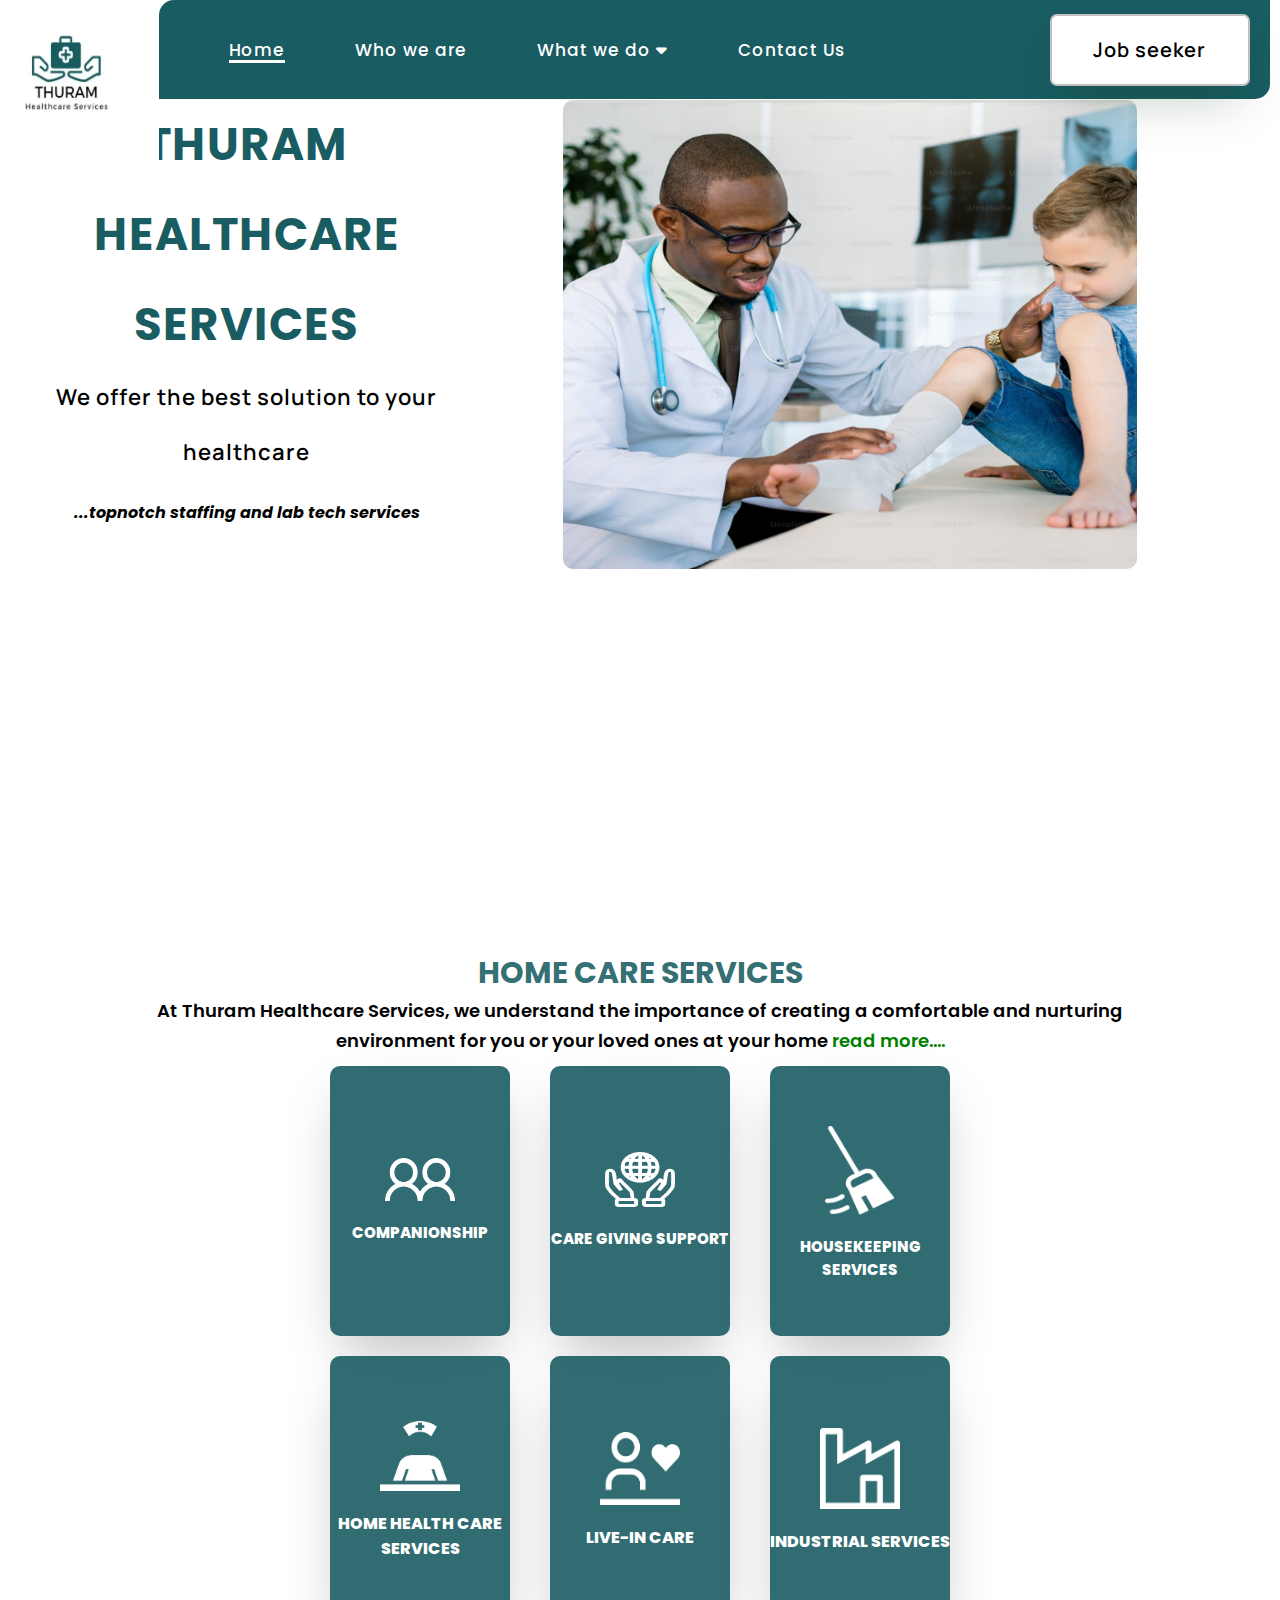
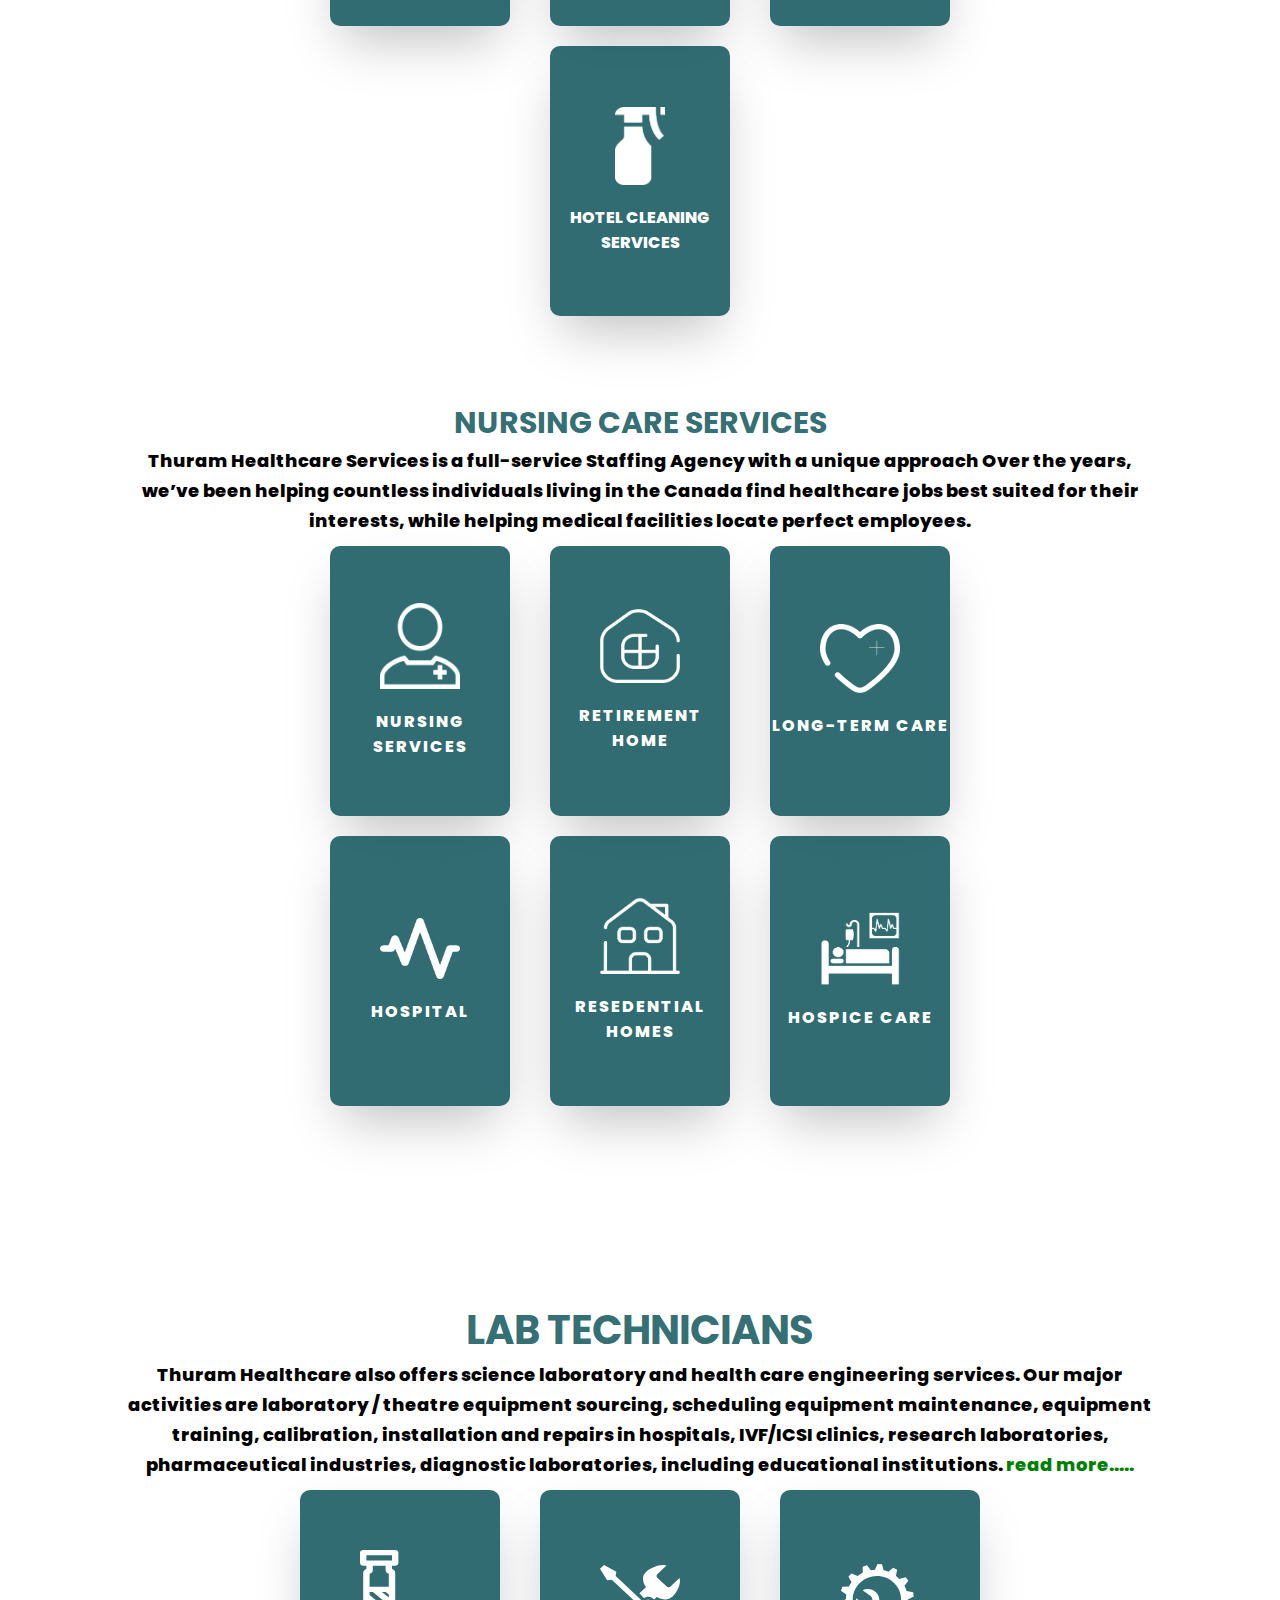
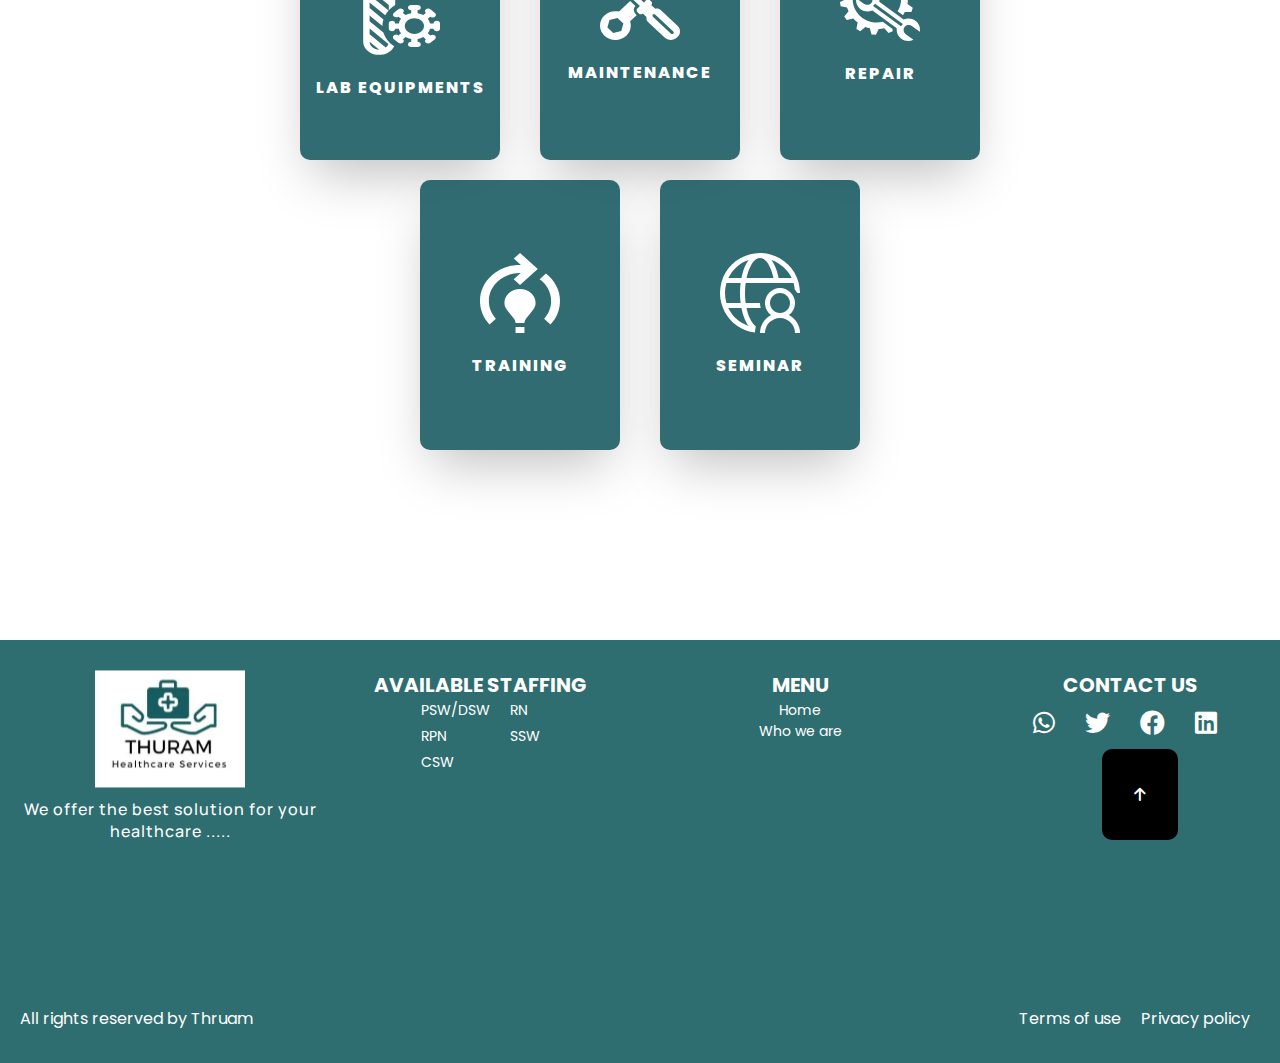
==== commit 3ff61531: "Completed stage one" ====
--- a/index.html
+++ b/index.html
@@ -22,14 +22,14 @@
                     <ul>
                         <li><a href="" class="home under">Home</a></li>
                         <li class="down-one">
-                            <a href="#" class="who-we-are">Who we are</a> 
+                            <a href="who-we-are.html" class="who-we-are">Who we are</a> 
                         </li>
                         <li class="down-two">
-                            <a href="#" class="what-we-do">What we do <i class="fa-solid fa-caret-down"></i></a>
+                            <a href="#home-section" class="what-we-do">What we do <i class="fa-solid fa-caret-down"></i></a>
                             <div class="down-menu-two">
                                 <a href="#home-section" class="home">Home Care Services</a>
                                 <a href="#nursing-section" class="nursing">Nursing Care Services</a>
-                                <a href="#" class="lab-tech-serivces">Lab Technician Services</a>
+                                <a href="#lab-technicians" class="lab-tech-serivces">Lab Technician Services</a>
                             </div>
                         </li>
                         <li><a href="#" class="contact-us">Contact Us</a></li>
@@ -66,9 +66,8 @@
             <h3>Home care  services</h3>
             <div class="extra">
                 <p>At Thuram Healthcare Services, we understand the importance of creating a comfortable and
-                    nurturing environment for you or your loved ones at your home
+                    nurturing environment for you or your loved ones at your home <a href="">read more....</a>
                 </p>
-                <span class="read-more">read more.....</span>
             </div>
             <div class="box-container">
                 <div class="first">
@@ -154,8 +153,48 @@
         </div>
     </div>
 
+    <!-- Lab technician -->
+    <div id="lab-technicians">
+        <h3>LAB TECHNICIANS</h3>
+        <div class="another-text">
+            <p>
+                Thuram Healthcare also offers science laboratory and health care engineering services. Our major activities are
+                laboratory / theatre equipment sourcing, scheduling equipment maintenance, equipment training,
+                calibration, installation and repairs in hospitals, IVF/ICSI clinics, research laboratories,
+                pharmaceutical industries, diagnostic laboratories, including educational institutions. <a href="lab-tech-service.html">read more.....</a>
+            </p>
+        </div>
+       
+        <div class="box-container">
+            <div class="first">
+                <div class="box">
+                    <img src="/assets/images/lab-equipment.svg" alt="">
+                    <p>LAB EQUIPMENTS</p>
+                </div>
+                <div class="box">
+                    <img src="/assets/images/maintenance.svg" alt="">
+                    <p>maintenance</p>
+                </div>
+                <div class="box">
+                    <img src="/assets/images/repair.svg" alt="">
+                    <p>repair</p>
+                </div>
+            </div>
+            <div class="second">
+                <div class="box">
+                    <img src="/assets/images/training.svg" alt="">
+                    <p>training</p>
+                </div>
+                <div class="box">
+                    <img src="/assets//images/seminar.svg" alt="">
+                    <p>seminar</p>
+                </div>
+            </div>
+        </div>
+    </div>
+
     <div class="fourth-page">
-        <div class="container">
+        <div class="fourth-container">
 
             <div class="first">
                 <img src="./assets/images/footer img.svg" alt="">
--- a/Style/style.css
+++ b/Style/style.css
@@ -349,11 +349,8 @@
   line-height: 30px;
   font-size: 18px;
 }
-.second-page .extra span {
+.second-page .extra a {
   color: green;
-  font-weight: bolder;
-  font-size: 20px;
-  cursor: pointer;
 }
 .second-page .box-container {
   display: grid;
@@ -577,23 +574,24 @@
   place-content: center;
   background-color: #2F6E70;
   width: 100%;
-  height: 45vh;
-}
-.fourth-page .container {
+  height: 37vh;
+  margin-top: 40px;
+}
+.fourth-page .fourth-container {
   display: grid;
   grid-template-columns: repeat(4, 1fr);
   margin-top: 30px;
 }
-.fourth-page .container .first {
+.fourth-page .fourth-container .first {
   margin-left: 20px;
   display: flex;
   flex-direction: column;
 }
-.fourth-page .container .first img {
+.fourth-page .fourth-container .first img {
   width: 150px;
   align-self: center;
 }
-.fourth-page .container .first p {
+.fourth-page .fourth-container .first p {
   margin-top: 10px;
   width: 100%;
   text-align: center;
@@ -602,46 +600,46 @@
   letter-spacing: 1px;
   font-weight: 500;
 }
-.fourth-page .container .second {
+.fourth-page .fourth-container .second {
   display: flex;
   flex-direction: column;
 }
-.fourth-page .container .second h4 {
+.fourth-page .fourth-container .second h4 {
   font-size: 20px;
   text-transform: uppercase;
   color: white;
   text-align: center;
 }
-.fourth-page .container .second .text-container {
+.fourth-page .fourth-container .second .text-container {
   display: flex;
   gap: 20px;
   align-self: center;
   color: white;
   text-transform: uppercase;
 }
-.fourth-page .container .second .text-container .one p, .fourth-page .container .second .text-container .two p {
+.fourth-page .fourth-container .second .text-container .one p, .fourth-page .fourth-container .second .text-container .two p {
   margin-bottom: 5px;
   cursor: pointer;
   font-size: 14px;
 }
-.fourth-page .container .third h4 {
+.fourth-page .fourth-container .third h4 {
   font-size: 20px;
   color: white;
   text-align: center;
   text-transform: uppercase;
 }
-.fourth-page .container .third p {
+.fourth-page .fourth-container .third p {
   font-size: 14px;
   color: white;
   text-align: center;
   cursor: pointer;
 }
-.fourth-page .container .fourth {
+.fourth-page .fourth-container .fourth {
   display: flex;
   flex-direction: column;
   margin-left: 40px;
 }
-.fourth-page .container .fourth h4 {
+.fourth-page .fourth-container .fourth h4 {
   font-size: 20px;
   margin-bottom: 10px;
   color: white;
@@ -649,19 +647,19 @@
   text-transform: uppercase;
   margin-right: 20px;
 }
-.fourth-page .container .fourth .social-links {
+.fourth-page .fourth-container .fourth .social-links {
   display: flex;
   align-self: center;
   margin-bottom: 10px;
   gap: 30px;
 }
-.fourth-page .container .fourth .social-links div {
-  cursor: pointer;
-}
-.fourth-page .container .fourth .social-links .fa-brands {
+.fourth-page .fourth-container .fourth .social-links div {
+  cursor: pointer;
+}
+.fourth-page .fourth-container .fourth .social-links .fa-brands {
   font-size: 25px;
 }
-.fourth-page .container .fourth .back-to-the-top {
+.fourth-page .fourth-container .fourth .back-to-the-top {
   width: 6vw;
   justify-self: center;
   align-self: center;
@@ -699,7 +697,7 @@
     display: grid;
     height: 100%;
   }
-  .fourth-page .container .first {
+  .fourth-page .fourth-container .first {
     margin-left: 0;
   }
   footer {
@@ -724,19 +722,19 @@
   }
 }
 @media screen and (max-width: 768px) {
-  .fourth-page .container {
+  .fourth-page .fourth-container {
     display: flex;
     flex-direction: column;
   }
-  .fourth-page .container .first {
+  .fourth-page .fourth-container .first {
     margin-bottom: 10px;
   }
-  .fourth-page .container .fourth {
+  .fourth-page .fourth-container .fourth {
     display: grid;
     place-content: center;
     margin-bottom: 20px;
   }
-  .fourth-page .container .fourth .back-to-the-top {
+  .fourth-page .fourth-container .fourth .back-to-the-top {
     height: 6vh;
     width: 50px;
     align-self: center;
@@ -747,91 +745,94 @@
   .fourth-page {
     display: grid;
   }
-  .fourth-page .container {
+  .fourth-page .fourth-container {
     display: flex;
     flex-direction: column;
   }
-  .fourth-page .container .first {
+  .fourth-page .fourth-container .first {
     margin-left: 0;
     width: 50%;
   }
-  .fourth-page .container .first img {
+  .fourth-page .fourth-container .first img {
     align-self: flex-start;
     margin-left: 10px;
   }
-  .fourth-page .container .first p {
+  .fourth-page .fourth-container .first p {
     width: 70%;
     margin-left: 10px;
   }
-  .fourth-page .container .second {
+  .fourth-page .fourth-container .second {
     display: grid;
     margin-left: 10px;
     margin-bottom: 20px;
   }
-  .fourth-page .container .second h4 {
+  .fourth-page .fourth-container .second h4 {
     text-align: start;
   }
-  .fourth-page .container .third {
+  .fourth-page .fourth-container .third {
     align-self: flex-start;
     margin-left: 10px;
     margin-top: 20px;
     margin-bottom: 20px;
   }
-  .fourth-page .container .third h4 {
+  .fourth-page .fourth-container .third h4 {
     text-align: start;
   }
-  .fourth-page .container .third p {
+  .fourth-page .fourth-container .third p {
     text-align: start;
   }
-  .fourth-page .container .fourth {
+  .fourth-page .fourth-container .fourth {
     align-self: flex-start;
     margin-left: 10px;
     margin-top: 20px;
   }
-  .fourth-page .container .fourth h4 {
+  .fourth-page .fourth-container .fourth h4 {
     text-align: start;
   }
-  .fourth-page .container .fourth .back-to-the-top {
+  .fourth-page .fourth-container .fourth .back-to-the-top {
     align-self: flex-start;
     justify-self: flex-start;
   }
 }
 @media screen and (max-width: 999px) {
-  .container {
+  .job-container {
     height: 100%;
     width: 100%;
     overflow: hidden;
   }
-  .container .another-container {
+  .job-container .another-container {
     display: none;
   }
-  .container .sub-container {
+  .job-container .sub-container {
     border: 2px solid black;
     display: flex;
     flex-direction: column;
     height: 100vh;
     overflow: hidden;
   }
-  .container .sub-container .logo-container {
+  .job-container .sub-container .logo-container {
     align-self: center;
   }
-  .container .sub-container .logo-container img {
+  .job-container .sub-container .logo-container img {
     height: 25vh;
   }
-  .container .sub-container .logo-container img {
+  .job-container .sub-container .logo-container img {
     height: 25vh;
   }
-  .container .sub-container .details {
+  .job-container .sub-container form {
+    align-self: center;
+  }
+  .job-container .sub-container form .details {
     display: flex;
     justify-content: center;
     flex-direction: column;
     gap: 20px;
     align-self: center;
   }
-  .container .sub-container .details .input {
+  .job-container .sub-container form .details .input {
     position: relative;
   }
-  .container .sub-container .details .input input {
+  .job-container .sub-container form .details .input input {
     width: 90vw;
     padding: 10px;
     border: 1.5px solid #2F6E70;
@@ -841,7 +842,7 @@
     font-weight: 600;
     height: 7vh;
   }
-  .container .sub-container .details .input input:valid + label, .container .sub-container .details .input input:focus + label {
+  .job-container .sub-container form .details .input input:valid + label, .job-container .sub-container form .details .input input:focus + label {
     color: white;
     transform: translateX(10px) translateY(-7px);
     font-size: 0.7em;
@@ -851,7 +852,7 @@
     border-radius: 2px;
     letter-spacing: 1px;
   }
-  .container .sub-container .details .input label {
+  .job-container .sub-container form .details .input label {
     position: absolute;
     left: 0;
     padding: 13px;
@@ -860,7 +861,7 @@
     color: #2F6E70;
     transition: 0.5s;
   }
-  .container .sub-container .details .position-input select {
+  .job-container .sub-container form .details .position-input select {
     width: 90vw;
     padding: 10px;
     border: 1.5px solid #2F6E70;
@@ -877,50 +878,50 @@
     background-position: right 10px top 25%;
     background-size: 20px;
   }
-  .container .sub-container .details .position-input select:focus, .container .sub-container .details .position-input select:hover {
+  .job-container .sub-container form .details .position-input select:focus, .job-container .sub-container form .details .position-input select:hover {
     border-color: #164547;
   }
-  .container .sub-container .details .position-input select option {
+  .job-container .sub-container form .details .position-input select option {
     font-weight: 600;
     width: 0px;
     background-color: #fff;
   }
-  .container .sub-container .file-uploading {
+  .job-container .sub-container .file-uploading {
     display: flex;
     flex-direction: column;
     justify-content: center;
     align-items: center;
     margin-top: 20px;
   }
-  .container .sub-container .file-uploading .upload-section .select-file {
+  .job-container .sub-container .file-uploading .upload-section .select-file {
     display: flex;
     gap: 10px;
   }
-  .container .sub-container .file-uploading .upload-section .select-file button {
+  .job-container .sub-container .file-uploading .upload-section .select-file button {
     width: 100%;
     background-color: #164547;
     height: 8vh;
     border: none;
     border-radius: 5px;
   }
-  .container .sub-container .file-uploading .upload-section .select-file p {
+  .job-container .sub-container .file-uploading .upload-section .select-file p {
     font-weight: 600;
     font-size: 15px;
     text-align: center;
   }
-  .container .sub-container .file-uploading .upload-section .file-status {
+  .job-container .sub-container .file-uploading .upload-section .file-status {
     display: grid;
     place-content: center;
     margin-bottom: 20px;
     gap: 10px;
     margin-top: 10px;
   }
-  .container .sub-container .file-uploading .upload-section .file-status p {
+  .job-container .sub-container .file-uploading .upload-section .file-status p {
     color: red;
     font-weight: 500;
     font-size: 15px;
   }
-  .container .sub-container .file-uploading .upload-section .file-status .file-status-color {
+  .job-container .sub-container .file-uploading .upload-section .file-status .file-status-color {
     justify-self: center;
     background-color: rgba(238, 47, 47, 0.4);
     width: 50px;
@@ -929,7 +930,7 @@
     display: grid;
     place-content: center;
   }
-  .container .sub-container .file-uploading .upload-section .file-status .file-status-color .color-2 {
+  .job-container .sub-container .file-uploading .upload-section .file-status .file-status-color .color-2 {
     width: 40px;
     height: 40px;
     background-color: rgb(220, 38, 38);
@@ -937,15 +938,15 @@
     display: grid;
     place-content: center;
   }
-  .container .sub-container .file-uploading .upload-section .file-status .file-status-color .green {
+  .job-container .sub-container .file-uploading .upload-section .file-status .file-status-color .green {
     background-color: rgb(4, 47, 46);
   }
-  .container .sub-container .file-uploading .upload-section .file-status .green {
+  .job-container .sub-container .file-uploading .upload-section .file-status .green {
     background-color: rgba(25, 92, 98, 0.28);
   }
-  .container .sub-container .submit-form {
+  .job-container .sub-container .submit-form {
     margin-bottom: 40px;
-    width: 80%;
+    width: 50%;
     background-color: #164547;
     color: #fff;
     border: none;
@@ -954,18 +955,18 @@
   }
 }
 @media screen and (min-width: 768px) {
-  .container .sub-container .details .input {
+  .job-container .sub-container .details .input {
     width: 100%;
   }
-  .container .sub-container .details input {
+  .job-container .sub-container .details input {
     width: 100vw;
   }
-  .container .sub-container .submit-form {
-    width: 100%;
+  .job-container .sub-container .submit-form {
+    width: 50%;
   }
 }
 @media screen and (min-width: 1000px) {
-  .container .sub-container {
+  .job-container .sub-container {
     display: none;
   }
   .another-container {
@@ -1133,6 +1134,239 @@
     height: 50px;
   }
 }
+#lab-technicians {
+  width: 100%;
+  height: 100vh;
+  flex-direction: column;
+  margin-bottom: 10px;
+  font-family: "Manrope", sans-serif;
+}
+#lab-technicians h3 {
+  text-align: center;
+  font-size: 40px;
+  text-transform: uppercase;
+  margin-top: 20px;
+  color: rgba(25, 92, 98, 0.9);
+}
+#lab-technicians .another-text {
+  text-align: center;
+  width: 100%;
+  padding: 0 10%;
+  margin-bottom: 10px;
+  font-family: "Manrope", sans-serif;
+  font-weight: 800;
+  line-height: 30px;
+  color: rgb(0, 0, 0);
+  font-size: 18px;
+}
+#lab-technicians .another-text a {
+  color: green;
+}
+#lab-technicians .box-container {
+  display: grid;
+  place-content: center;
+}
+#lab-technicians .box-container .first {
+  display: flex;
+  gap: 40px;
+  place-content: center;
+}
+#lab-technicians .box-container .first .box {
+  background-color: rgba(25, 92, 98, 0.9);
+  width: 200px;
+  height: 30vh;
+  display: grid;
+  place-content: center;
+  border-radius: 10px;
+  gap: 20px;
+  cursor: pointer;
+  box-shadow: 0 25px 50px -12px rgba(0, 0, 0, 0.25);
+}
+#lab-technicians .box-container .first .box img {
+  width: 80px;
+  justify-self: center;
+}
+#lab-technicians .box-container .first .box p {
+  text-align: center;
+  color: white;
+  font-weight: 800;
+  letter-spacing: 2px;
+  font-size: 16px;
+  text-transform: uppercase;
+}
+#lab-technicians .box-container .second {
+  display: flex;
+  place-content: center;
+  gap: 40px;
+  margin-top: 20px;
+}
+#lab-technicians .box-container .second .box {
+  background-color: rgba(25, 92, 98, 0.9);
+  width: 200px;
+  height: 30vh;
+  display: grid;
+  place-content: center;
+  border-radius: 10px;
+  gap: 20px;
+  cursor: pointer;
+  box-shadow: 0 25px 50px -12px rgba(0, 0, 0, 0.25);
+}
+#lab-technicians .box-container .second .box img {
+  width: 80px;
+  justify-self: center;
+}
+#lab-technicians .box-container .second .box p {
+  text-align: center;
+  color: white;
+  font-weight: 800;
+  letter-spacing: 2px;
+  text-transform: uppercase;
+}
+
+@media screen and (max-width: 1000px) {
+  #lab-technicians {
+    height: 100%;
+    border-top: 1px solid black;
+    margin-top: 10px;
+  }
+  #lab-technicians .box-container .first {
+    display: grid;
+    place-content: center;
+  }
+  #lab-technicians .box-container .first .box {
+    width: 300px;
+  }
+  #lab-technicians .box-container .second {
+    display: grid;
+  }
+  #lab-technicians .box-container .second .box {
+    width: 300px;
+  }
+}
+.container {
+  background-color: #ccc;
+  width: 100%;
+  height: 100%;
+  display: flex;
+  flex-direction: column;
+  animation: moveUp 3s 1 forwards;
+}
+.container .home-container {
+  align-self: flex-end;
+  margin-right: 50px;
+  margin-top: 30px;
+  cursor: pointer;
+}
+.container .who {
+  text-align: center;
+  text-transform: uppercase;
+  font-size: 35px;
+  color: rgb(25, 92, 98);
+  letter-spacing: 1px;
+  margin-bottom: 50px;
+}
+.container .first-container {
+  display: flex;
+  margin: 20px 50px;
+  place-content: center;
+  gap: 20px;
+}
+.container .first-container img {
+  height: 50vh;
+  margin-left: 100px;
+}
+.container .first-container .one {
+  font-size: 30px;
+}
+.container .first-container .text {
+  display: flex;
+  flex-direction: column;
+  border-radius: 10px;
+  margin-right: 100px;
+}
+.container .first-container .text h3 {
+  font-size: 25px;
+  color: black;
+  text-align: center;
+}
+.container .first-container .text p {
+  font-weight: 500;
+  width: 90%;
+  align-self: center;
+  letter-spacing: 0.5px;
+  line-height: 25px;
+  text-indent: 20px;
+  padding-bottom: 20px;
+}
+.container .second-container-2 {
+  margin: 10px 80px;
+  display: flex;
+  gap: 10px;
+}
+.container .second-container-2 .text {
+  border-radius: 10px;
+  padding: 10px;
+}
+.container .second-container-2 .text .two {
+  color: black;
+  font-size: 30px;
+}
+.container .second-container-2 .text p {
+  padding-bottom: 10px;
+  text-indent: 20px;
+  line-height: 25px;
+  width: 90%;
+}
+.container .second-container-2 img {
+  height: 50vh;
+}
+.container .third-container {
+  display: flex;
+  margin: 20px 40px;
+  gap: 10px;
+}
+.container .third-container img {
+  height: 60vh;
+  margin-bottom: 20px;
+}
+.container .third-container .first .one {
+  margin-top: 50px;
+}
+.container .third-container .text {
+  padding: 30px;
+  border-radius: 10px;
+  margin-top: 40px;
+}
+.container .third-container .text .two {
+  color: black;
+  font-size: 25px;
+  text-align: center;
+}
+.container .third-container .text p {
+  text-indent: 20px;
+  line-height: 25px;
+  width: 90%;
+}
+
+@keyframes moveUp {
+  from {
+    opacity: 0;
+    transform: translateY(100px);
+  }
+  to {
+    opacity: 1;
+    transform: translateY(0px);
+  }
+}
+.admin-container {
+  display: flex;
+  width: 100%;
+  height: 100vh;
+}
+.admin-container .first {
+  background-color: rgb(25, 92, 98);
+}
+
 .lts-container {
   height: 100vh;
   display: flex;
@@ -1142,13 +1376,15 @@
   display: flex;
   justify-content: space-around;
   margin-top: 50px;
+  margin-right: 100px;
 }
 .lts-container .first h3 {
   justify-self: center;
   align-self: center;
   color: rgb(47, 110, 112);
-  font-size: 30px;
-  margin-left: 100px;
+  font-size: 25px;
+  margin-left: 50px;
+  text-align: center;
 }
 .lts-container .first img {
   justify-self: flex-end;
@@ -1165,12 +1401,14 @@
   margin-top: 10px;
 }
 .lts-container .second h3 {
-  font-size: 30px;
+  font-size: 20px;
   text-align: center;
 }
 .lts-container .second p {
   padding: 0 100px;
-  font-size: 18px;
+  font-size: 15px;
+  text-indent: 20px;
+  margin-bottom: 10px;
 }
 .lts-container .last {
   align-self: flex-end;
@@ -1189,8 +1427,17 @@
 }
 
 @media screen and (max-width: 768px) {
+  .lts-container .first {
+    margin-right: 0;
+  }
   .lts-container .first h3 {
     font-size: 20px;
+    justify-self: center;
+    align-self: center;
+    margin-left: 0;
+  }
+  .lts-container .first img {
+    display: none;
   }
   .lts-container .second p {
     padding: 0 20px;
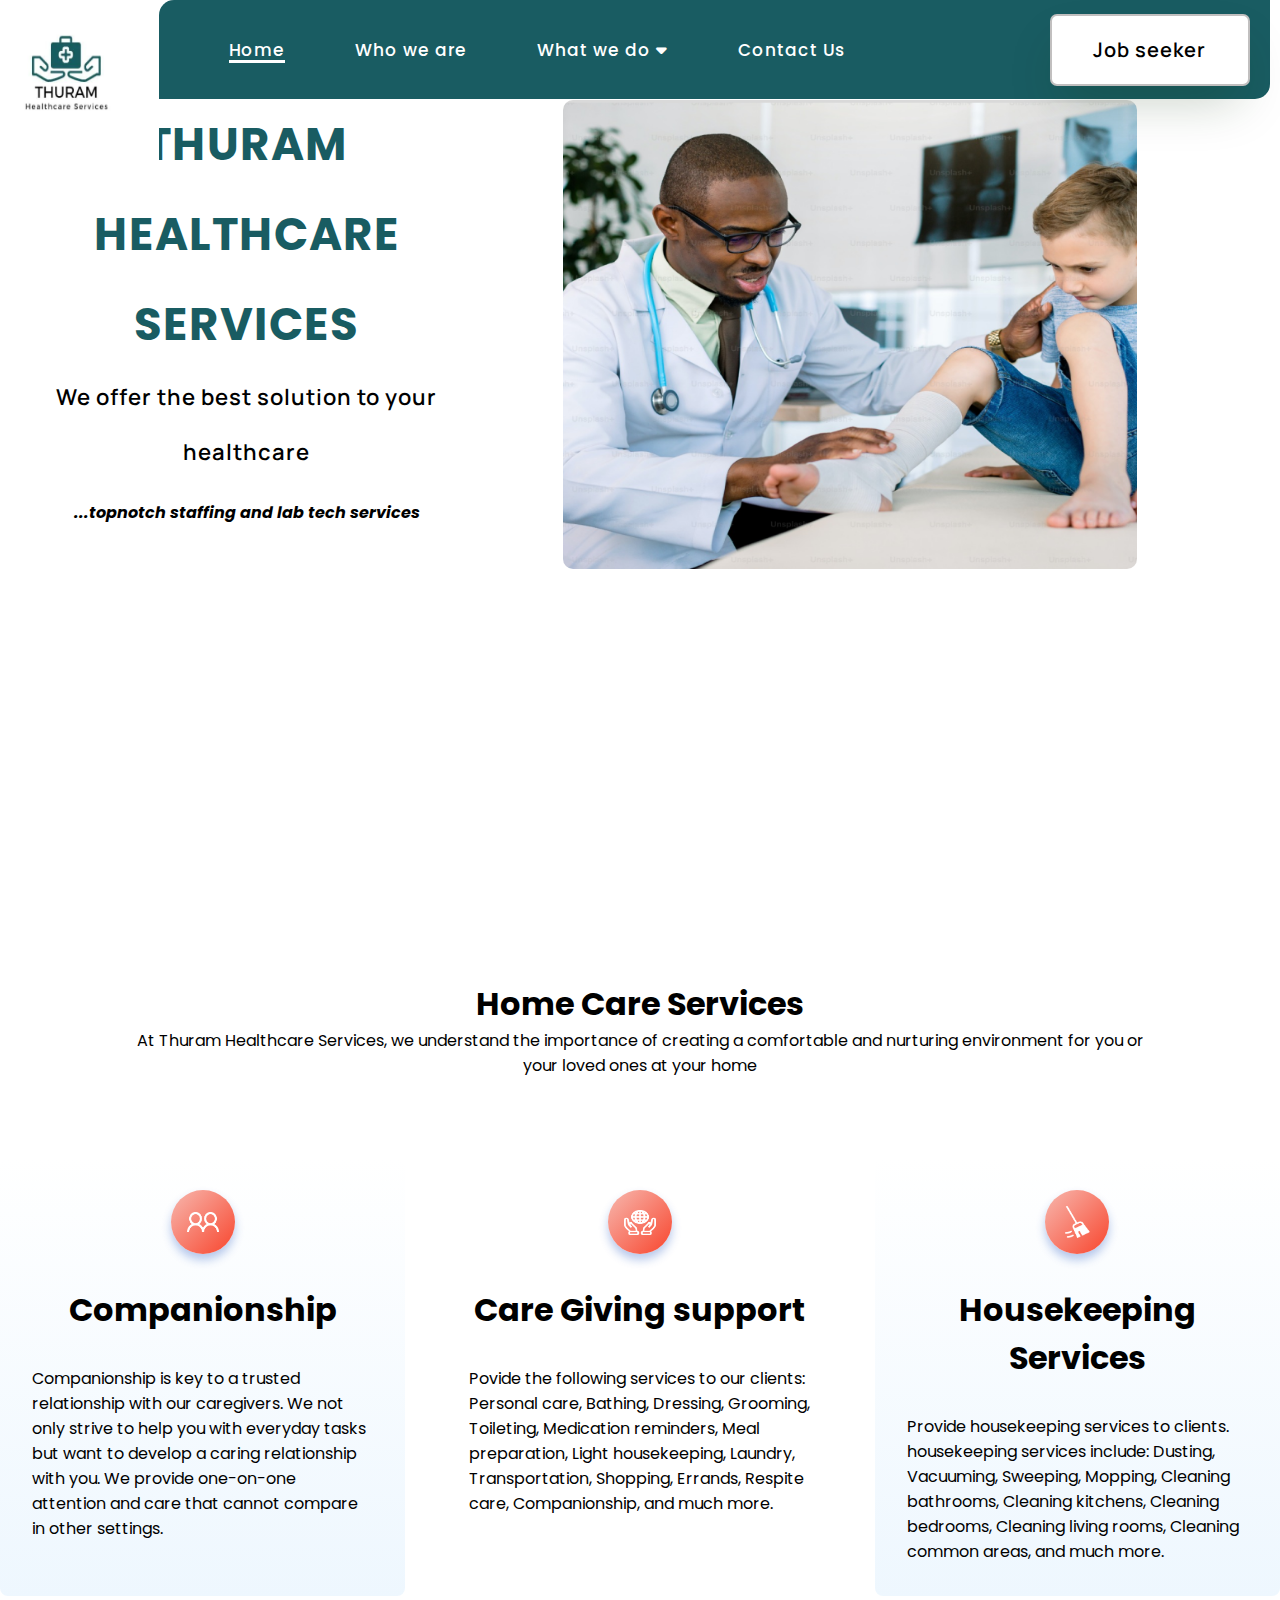
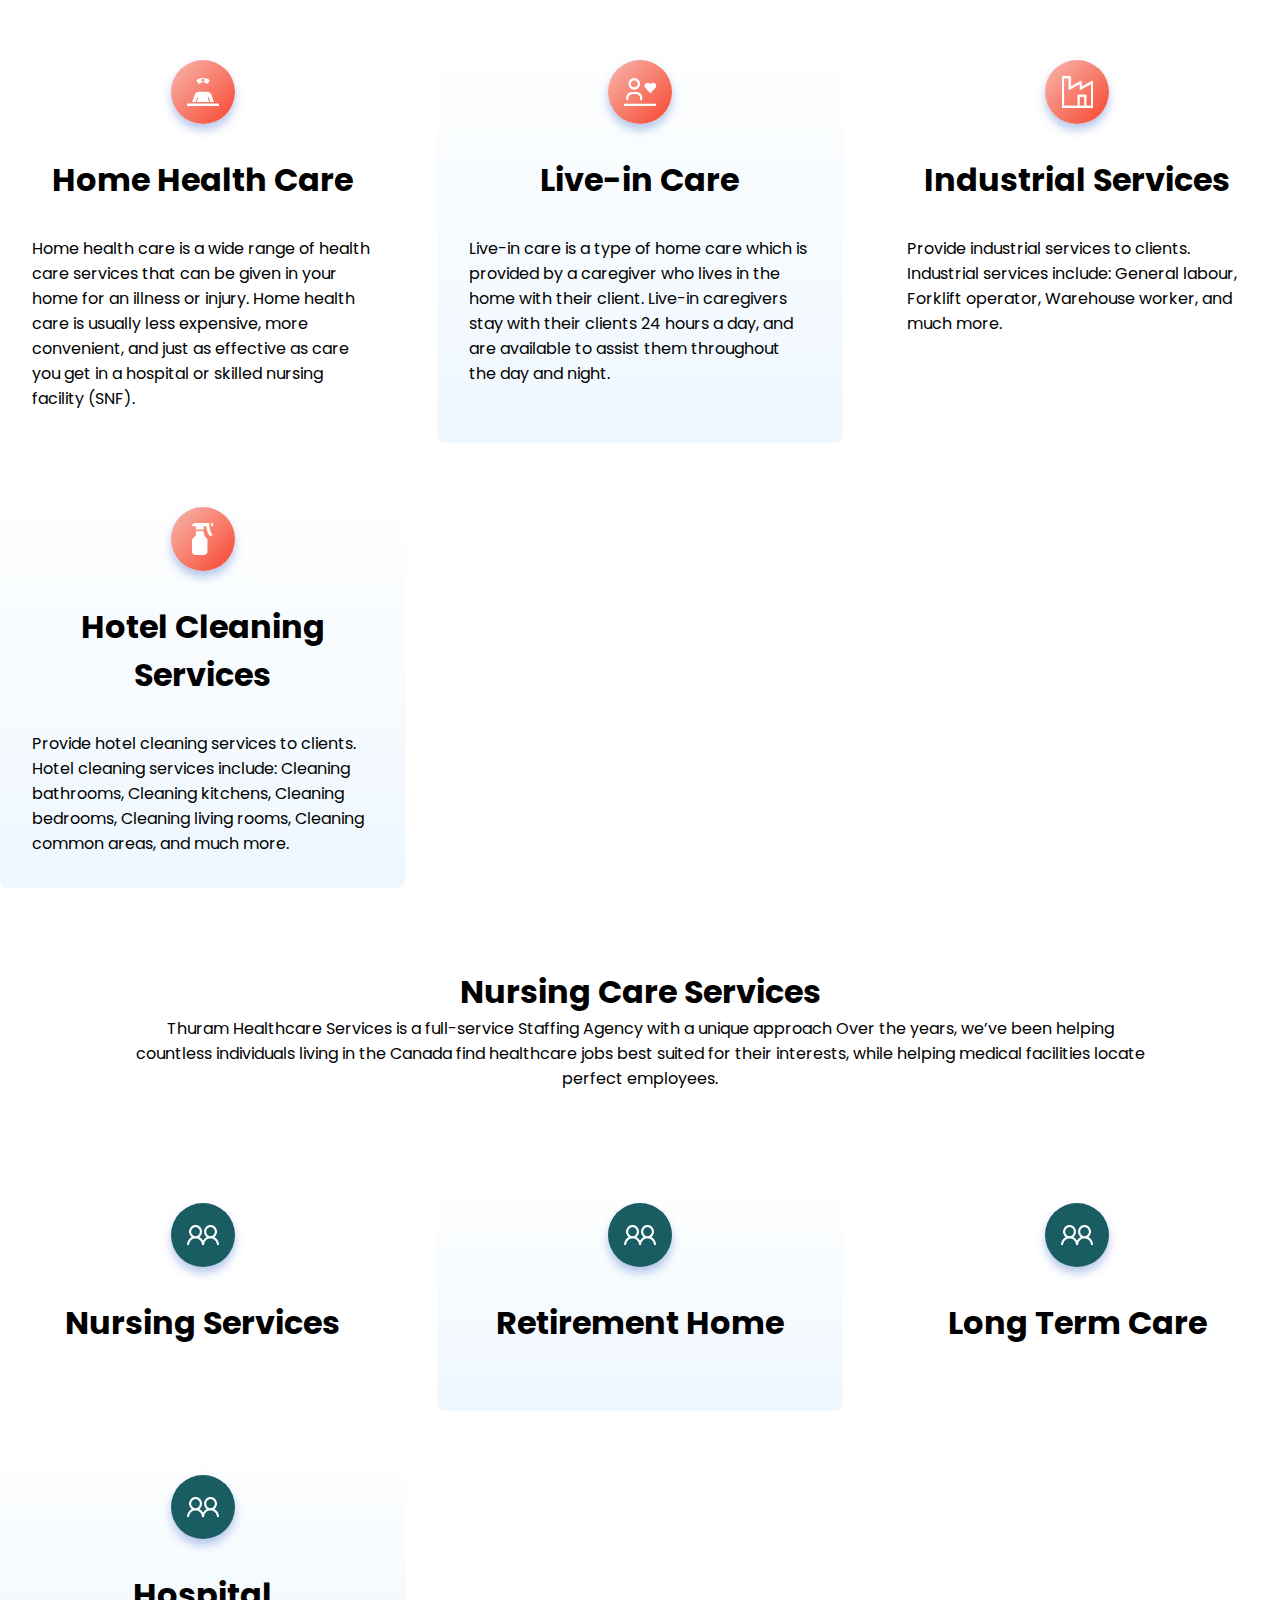
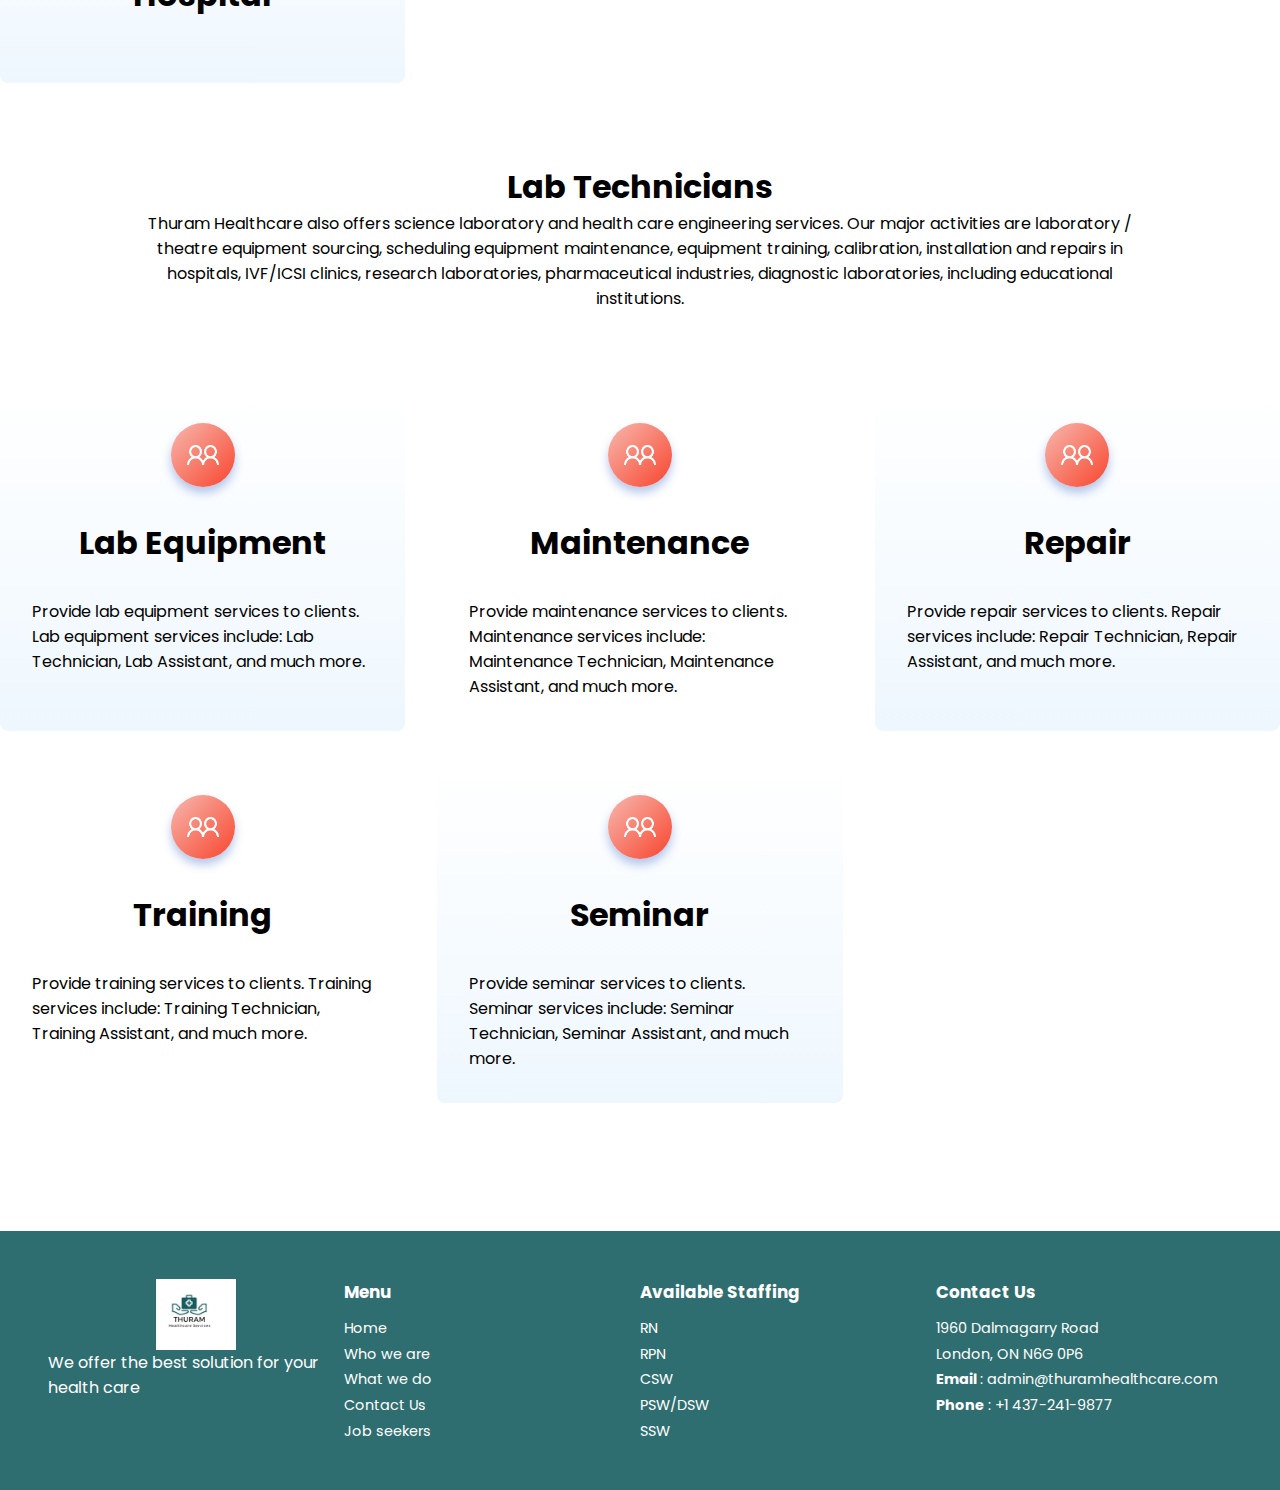
==== commit ac0d6897: "FIX : fix the responsiveness" ====
--- a/index.html
+++ b/index.html
@@ -1,248 +1,112 @@
 <!DOCTYPE html>
 <html lang="en">
-<head>
-    <meta charset="UTF-8">
-    <meta name="viewport" content="width=device-width, initial-scale=1.0">
-    <link rel="icon" href="assets/logo/page.svg" type="image/x-icon">
+  <head>
+    <meta charset="UTF-8" />
+    <meta name="viewport" content="width=device-width, initial-scale=1.0" />
+    <link rel="icon" href="assets/logo/page.svg" type="image/x-icon" />
     <link
       rel="stylesheet"
       href="https://cdnjs.cloudflare.com/ajax/libs/font-awesome/6.0.0-beta3/css/all.min.css"
     />
-    <link rel="stylesheet" href="Style/style.css">
+    <link rel="stylesheet" href="Style/style.css" />
     <title>THURAM</title>
-</head>
-<body>
+  </head>
+  <body>
     <div class="first-page">
-        <div class="first-container">
-            <div class="logo">
-                <img src="assets/images/thuram.png" alt="">
-            </div>
-            <header>
-                <nav>
-                    <ul>
-                        <li><a href="" class="home under">Home</a></li>
-                        <li class="down-one">
-                            <a href="who-we-are.html" class="who-we-are">Who we are</a> 
-                        </li>
-                        <li class="down-two">
-                            <a href="#home-section" class="what-we-do">What we do <i class="fa-solid fa-caret-down"></i></a>
-                            <div class="down-menu-two">
-                                <a href="#home-section" class="home">Home Care Services</a>
-                                <a href="#nursing-section" class="nursing">Nursing Care Services</a>
-                                <a href="#lab-technicians" class="lab-tech-serivces">Lab Technician Services</a>
-                            </div>
-                        </li>
-                        <li><a href="#" class="contact-us">Contact Us</a></li>
-                    </ul>
-                </nav>
-                <button class="job-seeker">Job seeker</button>
-            </header>
-            <div class="menubar">
-                <div class="line line-1"></div>
-                <div class="line line-2"></div>
-                <div class="line line-3"></div>
-            </div>
+      <div class="first-container">
+        <div class="logo">
+          <img src="assets/images/thuram.png" alt="" />
         </div>
+        <header>
+          <nav>
+            <ul>
+              <li><a href="" class="home under">Home</a></li>
+              <li class="down-one">
+                <a href="who-we-are.html" class="who-we-are">Who we are</a>
+              </li>
+              <li class="down-two">
+                <a href="#home-section" class="what-we-do"
+                  >What we do <i class="fa-solid fa-caret-down"></i
+                ></a>
+                <div class="down-menu-two">
+                  <a href="#home-section" class="home">Home Care Services</a>
+                  <a href="#nursing-section" class="nursing"
+                    >Nursing Care Services</a
+                  >
+                  <a href="#lab-technicians" class="lab-tech-serivces"
+                    >Lab Technician Services</a
+                  >
+                </div>
+              </li>
+              <li>
+                <a href="contact-us.html" class="contact-us">Contact Us</a>
+              </li>
+            </ul>
+          </nav>
+          <button class="job-seeker">Job seeker</button>
+        </header>
+        <div class="menubar">
+          <div class="line line-1"></div>
+          <div class="line line-2"></div>
+          <div class="line line-3"></div>
+        </div>
+      </div>
 
-        <div class="second-container">
-            <div class="text-container">
-                <h3>
-                    Thuram healthcare services
-                </h3>
-                <p class="solution">
-                    We offer the best solution to your healthcare
-                </p>
-                <p class="services">
-                    ...topnotch staffing and lab tech services
-                </p>
-            </div>
-            <div class="image-container">
-                <img src="assets/images/image-1.png" alt="">
-            </div>
+      <div class="second-container">
+        <div class="text-container">
+          <h3>Thuram healthcare services</h3>
+          <p class="solution">We offer the best solution to your healthcare</p>
+          <p class="services">...topnotch staffing and lab tech services</p>
         </div>
-    </div>
-    <div id="home-section">
-        <div class="second-page">
-            <h3>Home care  services</h3>
-            <div class="extra">
-                <p>At Thuram Healthcare Services, we understand the importance of creating a comfortable and
-                    nurturing environment for you or your loved ones at your home <a href="">read more....</a>
-                </p>
-            </div>
-            <div class="box-container">
-                <div class="first">
-                    <div class="box box-1">
-                        <img src="./assets/images/Companionship.png" alt="An image">
-                        <p>COMPANIONSHIP</p>
-                    </div>
-                    <div class="box box-2">
-                        <img src="./assets/images/support.png" alt="An image">
-                        <p>CARE GIVING SUPPORT</p>
-                    </div>
-                    <div class="box box-3">
-                        <img src="./assets/images/Group.png" alt="An image">
-                        <p>HOUSEKEEPING SERVICES</p>
-                    </div>
-                </div>
-                
-                <div class="second">
-                    <div class="box box-4">
-                        <img src="./assets/images/home-health.png" alt="An image">
-                        <P>HOME HEALTH CARE SERVICES</P>
-                    </div>
-                    <div class="box box-5">
-                        <img src="./assets/images/live-in.png" alt="An image">
-                        <p>LIVE-IN CARE</p>
-                    </div>
-                    <div class="box box-6">
-                        <img src="./assets/images/Industrial.png" alt="An image">
-                        <p>INDUSTRIAL SERVICES</p>
-                    </div>
-                </div>
-    
-                <div class="third">
-                    <div class="box box-7">
-                        <img src="./assets/images/spray.png" alt="">
-                        <p>HOTEL CLEANING SERVICES</p>
-                    </div>
-                </div>
-            </div>
+        <div class="image-container">
+          <img src="assets/images/image-1.png" alt="" />
         </div>
-    </div>
-    
-
-    <div class="third-page" id="nursing-section">
-        <h3>NURSING CARE SERVICES</h3>
-        <div class="another-text">
-            <p>
-                Thuram Healthcare Services is a full-service Staffing Agency with a unique approach
-                Over the years, we’ve been helping countless individuals living in the Canada
-                find healthcare jobs best suited for their interests, while helping medical facilities
-                locate perfect employees.
-            </p>
-        </div>
-        <div class="box-container">
-            <div class="first">
-                <div class="box box-8">
-                    <img src="./assets/images/Nursing-1.png" alt="">
-                    <p>NURSING SERVICES</p>
-                </div>
-                <div class="box box-9">
-                    <img src="./assets/images/home-hastag.png" alt="">
-                    <p>RETIREMENT HOME</p>
-                </div>
-                <div class="box box-10">
-                    <img src="./assets/images/Nursing-3.png" alt="">
-                    <p>LONG-TERM CARE</p>
-                </div>
-            </div>
-            <div class="second">
-                <div class="box box-11">
-                    <img src="./assets/images/Nursing-4.png" alt="">
-                    <p>HOSPITAL</p>
-                </div>
-                <div class="box box-12">
-                    <img src="./assets/images/Nursing-5.png" alt="">
-                    <p>RESEDENTIAL HOMES</p>
-                </div>
-                <div class="box box-13">
-                    <img src="./assets/images/Nursing-6.png" alt="">
-                    <p>HOSPICE CARE</p>
-                </div>
-            </div>
-        </div>
+      </div>
     </div>
 
-    <!-- Lab technician -->
-    <div id="lab-technicians">
-        <h3>LAB TECHNICIANS</h3>
-        <div class="another-text">
-            <p>
-                Thuram Healthcare also offers science laboratory and health care engineering services. Our major activities are
-                laboratory / theatre equipment sourcing, scheduling equipment maintenance, equipment training,
-                calibration, installation and repairs in hospitals, IVF/ICSI clinics, research laboratories,
-                pharmaceutical industries, diagnostic laboratories, including educational institutions. <a href="lab-tech-service.html">read more.....</a>
-            </p>
-        </div>
-       
-        <div class="box-container">
-            <div class="first">
-                <div class="box">
-                    <img src="/assets/images/lab-equipment.svg" alt="">
-                    <p>LAB EQUIPMENTS</p>
-                </div>
-                <div class="box">
-                    <img src="/assets/images/maintenance.svg" alt="">
-                    <p>maintenance</p>
-                </div>
-                <div class="box">
-                    <img src="/assets/images/repair.svg" alt="">
-                    <p>repair</p>
-                </div>
-            </div>
-            <div class="second">
-                <div class="box">
-                    <img src="/assets/images/training.svg" alt="">
-                    <p>training</p>
-                </div>
-                <div class="box">
-                    <img src="/assets//images/seminar.svg" alt="">
-                    <p>seminar</p>
-                </div>
-            </div>
-        </div>
-    </div>
+    <section class="services-section">
+      <div class="service-header">
+        <h1>Home Care Services</h1>
+        <p>
+          At Thuram Healthcare Services, we understand the importance of
+          creating a comfortable and nurturing environment for you or your loved
+          ones at your home
+        </p>
+      </div>
+      <section class="home-care-service care"></section>
+    </section>
 
-    <div class="fourth-page">
-        <div class="fourth-container">
+    <section class="services-section">
+      <div class="service-header">
+        <h1>Nursing Care Services</h1>
+        <p>
+          Thuram Healthcare Services is a full-service Staffing Agency with a
+          unique approach Over the years, we’ve been helping countless
+          individuals living in the Canada find healthcare jobs best suited for
+          their interests, while helping medical facilities locate perfect
+          employees.
+        </p>
+      </div>
+      <section class="nursing-service"></section>
+    </section>
 
-            <div class="first">
-                <img src="./assets/images/footer img.svg" alt="">
-                <p>We offer the best solution for your healthcare .....</p>
-            </div>
+    <section class="services-section">
+      <div class="service-header">
+        <h1>Lab Technicians</h1>
+        <p>
+          Thuram Healthcare also offers science laboratory and health care
+          engineering services. Our major activities are laboratory / theatre
+          equipment sourcing, scheduling equipment maintenance, equipment
+          training, calibration, installation and repairs in hospitals, IVF/ICSI
+          clinics, research laboratories, pharmaceutical industries, diagnostic
+          laboratories, including educational institutions.
+        </p>
+      </div>
+      <section class="lab-care-service care"></section>
+    </section>
 
-            <div class="second">
-                <h4>Available staffing</h4>
-                <div class="text-container">
-                    <div class="one">
-                        <p>psw/dsw</p>
-                        <p>rpn</p>
-                        <p>csw</p>
-                    </div>
-                    <div class="two">
-                        <p>rn</p>
-                        <p>ssw</p>
-                    </div>
-                </div>
-            </div>
-            <div class="third">
-                <h4>Menu</h4>
-                <p>Home</p>
-                <p>Who we are</p>
-            </div>
-            <div class="fourth">
-                <h4>Contact us</h4>
-                <div class="social-links">
-                    <div class="whatsapp social"><i class="fa-brands fa-whatsapp " style="color: white;"></i></div>
-                    <div class="twitter social"><i class="fa-brands fa-twitter" style="color: white;"></i></div>
-                    <div class="facebook social"><i class="fa-brands fa-facebook"style="color: white;"></i></div>
-                    <div class="linkdin social"><i class="fa-brands fa-linkedin"style="color: white;"></i></div>
-                    <div class="instagram social"><i class="fa-brands fa-square-instagram" style="color: white;"></i></div>
-                </div>
-                <button class="back-to-the-top"><i class="fa-solid fa-arrow-up fa-1x"></i></button>
-            </div>
-        </div>
-        
-    </div>
-
-    <footer>
-        <p>All rights reserved by Thruam</p>
-        <div class="terms">
-            <a href="">Terms of use</a>
-            <a href="">Privacy policy</a>
-        </div>
-    </footer>
-
-    <script src="src/index.js"></script>
-</body>
-</html>+    <script type="module" src="src/index.js"></script>
+    <script type="module" src="src/section.js"></script>
+    <script type="module" src="src/footer.js"></script>
+  </body>
+</html>
--- a/Style/style.css
+++ b/Style/style.css
@@ -3,15 +3,307 @@
 * {
   padding: 0;
   margin: 0;
-  box-sizing: border-box;
+  -webkit-box-sizing: border-box;
+          box-sizing: border-box;
   outline: none;
   list-style: none;
   text-decoration: none;
   font-family: "Poppins", sans-serif;
 }
 
+body {
+  color: #000000;
+}
+
+.footer {
+  display: -ms-grid;
+  display: grid;
+  -ms-grid-columns: (1fr)[4];
+      grid-template-columns: repeat(4, 1fr);
+  padding: 3rem;
+  background-color: #2f6e70;
+  color: white;
+  margin: 8rem 0rem 0rem 0rem;
+}
+
+.footer .content {
+  display: -webkit-box;
+  display: -ms-flexbox;
+  display: flex;
+  -webkit-box-orient: vertical;
+  -webkit-box-direction: normal;
+      -ms-flex-direction: column;
+          flex-direction: column;
+  -webkit-box-align: center;
+      -ms-flex-align: center;
+          align-items: center;
+}
+
+.footer .content img {
+  width: 5rem;
+}
+
+.footer .section {
+  display: -webkit-box;
+  display: -ms-flexbox;
+  display: flex;
+  -webkit-box-orient: vertical;
+  -webkit-box-direction: normal;
+      -ms-flex-direction: column;
+          flex-direction: column;
+  gap: 0.8rem;
+  font-size: 0.9rem;
+}
+
+.footer .section ul {
+  display: -webkit-box;
+  display: -ms-flexbox;
+  display: flex;
+  -webkit-box-orient: vertical;
+  -webkit-box-direction: normal;
+      -ms-flex-direction: column;
+          flex-direction: column;
+  gap: 0.3rem;
+}
+
+.footer .section ul li span {
+  font-weight: 700;
+}
+
+.care {
+  display: -ms-grid;
+  display: grid;
+  -ms-grid-columns: (1fr)[3];
+      grid-template-columns: repeat(3, 1fr);
+  gap: 2rem;
+}
+
+.care h1 {
+  text-align: center;
+  margin: 2rem 0rem;
+}
+
+.care div {
+  padding: 2rem;
+  -webkit-transition: all 0.3s ease-in-out;
+  transition: all 0.3s ease-in-out;
+  cursor: pointer;
+  border-radius: 8px;
+}
+
+.care div .image {
+  width: 4rem;
+  height: 4rem;
+  margin: 0 auto;
+  border-radius: 50%;
+  padding: 1rem;
+  background: linear-gradient(135deg, #f7b8af, #f8452d);
+  -webkit-box-shadow: 0 6px 10px 0 rgba(16, 73, 189, 0.3);
+          box-shadow: 0 6px 10px 0 rgba(16, 73, 189, 0.3);
+}
+
+.care div .image img {
+  width: 100%;
+  height: 100%;
+  -o-object-fit: contain;
+     object-fit: contain;
+}
+
+.care div:hover {
+  -webkit-box-shadow: 2px 2px 10px rgba(0, 0, 0, 0.08);
+          box-shadow: 2px 2px 10px rgba(0, 0, 0, 0.08);
+}
+
+.care div:nth-of-type(even) {
+  background-color: linear-gradient(0deg, rgba(119, 89, 237, 0.08), rgba(255, 255, 255, 0.08));
+  cursor: pointer;
+}
+
+.care div:nth-of-type(odd) {
+  cursor: pointer;
+  background: -webkit-gradient(linear, left bottom, left top, from(rgba(39, 153, 246, 0.08)), to(rgba(255, 255, 255, 0.08)));
+  background: linear-gradient(0deg, rgba(39, 153, 246, 0.08), rgba(255, 255, 255, 0.08));
+}
+
+.nursing-service {
+  display: -ms-grid;
+  display: grid;
+  -ms-grid-columns: (1fr)[3];
+      grid-template-columns: repeat(3, 1fr);
+  gap: 2rem;
+}
+
+.nursing-service h1 {
+  text-align: center;
+  margin: 2rem 0rem;
+}
+
+.nursing-service div {
+  padding: 2rem;
+  -webkit-transition: all 0.3s ease-in-out;
+  transition: all 0.3s ease-in-out;
+  cursor: pointer;
+  border-radius: 8px;
+}
+
+.nursing-service div .image {
+  width: 4rem;
+  height: 4rem;
+  margin: 0 auto;
+  border-radius: 50%;
+  padding: 1rem;
+  -webkit-box-shadow: 0 6px 10px 0 rgba(16, 73, 189, 0.3);
+          box-shadow: 0 6px 10px 0 rgba(16, 73, 189, 0.3);
+  background-color: #195c62;
+}
+
+.nursing-service div .image img {
+  width: 100%;
+  height: 100%;
+  -o-object-fit: contain;
+     object-fit: contain;
+}
+
+.nursing-service div:hover {
+  -webkit-box-shadow: 2px 2px 10px rgba(0, 0, 0, 0.08);
+          box-shadow: 2px 2px 10px rgba(0, 0, 0, 0.08);
+}
+
+.nursing-service div:nth-of-type(odd) {
+  background-color: linear-gradient(0deg, rgba(119, 89, 237, 0.08), rgba(255, 255, 255, 0.08));
+  cursor: pointer;
+}
+
+.nursing-service div:nth-of-type(even) {
+  cursor: pointer;
+  background: -webkit-gradient(linear, left bottom, left top, from(rgba(39, 153, 246, 0.08)), to(rgba(255, 255, 255, 0.08)));
+  background: linear-gradient(0deg, rgba(39, 153, 246, 0.08), rgba(255, 255, 255, 0.08));
+}
+
+.service-header {
+  display: -webkit-box;
+  display: -ms-flexbox;
+  display: flex;
+  -webkit-box-orient: vertical;
+  -webkit-box-direction: normal;
+      -ms-flex-direction: column;
+          flex-direction: column;
+  -webkit-box-pack: center;
+      -ms-flex-pack: center;
+          justify-content: center;
+  -webkit-box-align: center;
+      -ms-flex-align: center;
+          align-items: center;
+  text-align: center;
+  max-width: 80%;
+  margin: 5rem auto;
+}
+
+.hero-image {
+  background-image: -webkit-gradient(linear, left top, left bottom, from(rgba(0, 0, 0, 0.8)), to(rgba(0, 0, 0, 0.8))), url("../assets/images/image-2.svg");
+  background-image: linear-gradient(rgba(0, 0, 0, 0.8), rgba(0, 0, 0, 0.8)), url("../assets/images/image-2.svg");
+  background-repeat: no-repeat;
+  background-size: cover;
+  background-position: center;
+  height: 70vh;
+  display: -webkit-box;
+  display: -ms-flexbox;
+  display: flex;
+  -webkit-box-pack: center;
+      -ms-flex-pack: center;
+          justify-content: center;
+  -webkit-box-align: center;
+      -ms-flex-align: center;
+          align-items: center;
+  text-align: center;
+  color: white;
+  font-size: 1.4rem;
+  font-weight: 600;
+  padding: 0rem 2rem;
+}
+
+.about-container {
+  display: -webkit-box;
+  display: -ms-flexbox;
+  display: flex;
+  gap: 2rem;
+  -webkit-transform: translateY(-7rem);
+          transform: translateY(-7rem);
+  max-width: 80%;
+  margin: 0 auto;
+}
+
+.about-container .section {
+  padding: 0.6rem;
+  background-color: #195c62;
+  color: white;
+  border-radius: 0.5rem;
+}
+
+.about-container .section h3 {
+  text-align: center;
+  margin: 1rem 0rem;
+  font-weight: 500;
+}
+
+.about-container .section p {
+  font-size: 0.9rem;
+  letter-spacing: 0.02rem;
+  color: rgba(255, 255, 240, 0.7);
+}
+
+@media screen and (max-width: 768px) {
+  .footer {
+    -ms-grid-columns: 1fr;
+        grid-template-columns: 1fr;
+    gap: 2rem;
+    padding: 2rem;
+    margin: 3rem 0rem 0rem 0rem;
+  }
+  .footer .content {
+    -webkit-box-align: start;
+        -ms-flex-align: start;
+            align-items: flex-start;
+  }
+  .footer .section {
+    -webkit-box-align: start;
+        -ms-flex-align: start;
+            align-items: flex-start;
+  }
+  .care,
+  .nursing-service {
+    display: -webkit-box;
+    display: -ms-flexbox;
+    display: flex;
+    -webkit-box-orient: vertical;
+    -webkit-box-direction: normal;
+        -ms-flex-direction: column;
+            flex-direction: column;
+    gap: 3rem;
+  }
+  .hero-image {
+    background-image: -webkit-gradient(linear, left top, left bottom, from(rgba(0, 0, 0, 0.8)), to(rgba(0, 0, 0, 0.8))), url("../assets/images/image-2.svg");
+    background-image: linear-gradient(rgba(0, 0, 0, 0.8), rgba(0, 0, 0, 0.8)), url("../assets/images/image-2.svg");
+    background-repeat: no-repeat;
+    background-size: cover;
+    background-position: center;
+    height: 50vh;
+    font-size: 1rem;
+  }
+  .about-container {
+    display: -webkit-box;
+    display: -ms-flexbox;
+    display: flex;
+    -webkit-box-orient: vertical;
+    -webkit-box-direction: normal;
+        -ms-flex-direction: column;
+            flex-direction: column;
+  }
+}
+
 .change .line-1 {
-  transform: rotate(45deg);
+  -webkit-transform: rotate(45deg);
+          transform: rotate(45deg);
   translate: 0.3rem 0.8rem;
   height: 10px;
 }
@@ -22,7 +314,8 @@
 }
 
 .change .line-3 {
-  transform: rotate(-45deg);
+  -webkit-transform: rotate(-45deg);
+          transform: rotate(-45deg);
   translate: 0.3rem -0.3rem;
   height: 10px;
 }
@@ -40,44 +333,69 @@
   background-color: #fff;
   width: 100%;
   height: 100vh;
-  display: flex;
-  flex-direction: column;
-}
+  display: -webkit-box;
+  display: -ms-flexbox;
+  display: flex;
+  -webkit-box-orient: vertical;
+  -webkit-box-direction: normal;
+      -ms-flex-direction: column;
+          flex-direction: column;
+}
+
 .first-page .first-container {
+  display: -webkit-box;
+  display: -ms-flexbox;
   display: flex;
   height: 15vh;
   width: 100%;
   position: fixed;
   z-index: 500;
 }
+
 .first-page .first-container .logo {
   cursor: pointer;
 }
+
 .first-page .first-container .logo img {
   width: 100%;
   height: 18vh;
 }
+
 .first-page .first-container header {
-  display: flex;
-  background-color: rgb(25, 92, 98);
+  display: -webkit-box;
+  display: -ms-flexbox;
+  display: flex;
+  background-color: #195c62;
   width: 100%;
-  justify-content: space-between;
-  align-items: center;
+  -webkit-box-pack: justify;
+      -ms-flex-pack: justify;
+          justify-content: space-between;
+  -webkit-box-align: center;
+      -ms-flex-align: center;
+          align-items: center;
   border-top-left-radius: 15px;
   border-bottom-right-radius: 15px;
   margin-right: 10px;
   height: 11vh;
 }
+
 .first-page .first-container header nav {
-  align-self: center;
-}
+  -ms-flex-item-align: center;
+      -ms-grid-row-align: center;
+      align-self: center;
+}
+
 .first-page .first-container header nav ul {
-  display: flex;
-}
+  display: -webkit-box;
+  display: -ms-flexbox;
+  display: flex;
+}
+
 .first-page .first-container header nav ul li {
   position: relative;
   margin-left: 70px;
 }
+
 .first-page .first-container header nav ul li a {
   color: #fff;
   font-size: 17px;
@@ -85,6 +403,7 @@
   position: relative;
   letter-spacing: 1px;
 }
+
 .first-page .first-container header nav ul li .under::before {
   content: "";
   position: absolute;
@@ -94,6 +413,7 @@
   left: 1;
   bottom: -1px;
 }
+
 .first-page .first-container header nav ul .down-two .down-menu-two {
   display: none;
   position: absolute;
@@ -105,31 +425,39 @@
   border-radius: 10px;
   height: 200px;
 }
+
 .first-page .first-container header nav ul .down-two .down-menu-two a {
   color: black;
   font-size: 18px;
   text-align: center;
   font-weight: bold;
 }
+
 .first-page .first-container header nav ul .down-two .down-menu-two .home {
   border-bottom: 2px solid black;
   padding-top: 20px;
 }
+
 .first-page .first-container header nav ul .down-two .down-menu-two .nursing {
   border-bottom: 2px solid black;
   padding-top: 20px;
 }
+
 .first-page .first-container header nav ul .down-two .down-menu-two .lab-tech-serivces {
   padding-top: 20px;
 }
+
 .first-page .first-container header nav ul .down-two .down-menu-two .home:hover,
 .first-page .first-container header nav ul .down-two .down-menu-two .nursing:hover,
 .first-page .first-container header nav ul .down-two .down-menu-two .lab-tech-serivces:hover {
   background-color: #ccc;
 }
+
 .first-page .first-container header nav ul .down-two .show {
+  display: -ms-grid;
   display: grid;
 }
+
 .first-page .first-container header .job-seeker {
   font-family: "Manrope", sans-serif;
   width: 18%;
@@ -141,12 +469,17 @@
   background-color: #fff;
   cursor: pointer;
   letter-spacing: 1px;
-  box-shadow: 0 25px 50px -12px rgba(21, 56, 14, 0.25);
+  -webkit-box-shadow: 0 25px 50px -12px rgba(21, 56, 14, 0.25);
+          box-shadow: 0 25px 50px -12px rgba(21, 56, 14, 0.25);
+  -webkit-transition: all 0.3s ease-in-out;
   transition: all 0.3s ease-in-out;
-  align-self: center;
+  -ms-flex-item-align: center;
+      -ms-grid-row-align: center;
+      align-self: center;
   font-size: 20px;
   margin: 20px;
 }
+
 .first-page .first-container .menubar {
   display: none;
 }
@@ -156,6 +489,7 @@
     margin-left: 40px;
   }
 }
+
 @media screen and (max-width: 1000px) {
   .change .menubar {
     right: 90%;
@@ -164,9 +498,13 @@
     height: 100%;
   }
   .first-page .first-container {
+    display: -webkit-box;
+    display: -ms-flexbox;
     display: flex;
     position: relative;
-    justify-content: space-between;
+    -webkit-box-pack: justify;
+        -ms-flex-pack: justify;
+            justify-content: space-between;
   }
   .first-page .first-container .logo img {
     width: 80%;
@@ -185,6 +523,7 @@
     width: 100%;
   }
   .first-page .first-container header nav ul {
+    display: -ms-grid;
     display: grid;
     place-content: center;
     text-align: center;
@@ -200,7 +539,8 @@
     display: none;
   }
   .first-page .first-container header .job-seeker {
-    align-self: flex-end;
+    -ms-flex-item-align: end;
+        align-self: flex-end;
     position: absolute;
     width: 95.5%;
     margin-bottom: 10px;
@@ -214,14 +554,23 @@
   .first-page .first-container .menubar {
     width: 35px;
     height: 30px;
+    display: -webkit-box;
+    display: -ms-flexbox;
     display: flex;
-    justify-content: space-evenly;
-    flex-direction: column;
-    align-self: center;
+    -webkit-box-pack: space-evenly;
+        -ms-flex-pack: space-evenly;
+            justify-content: space-evenly;
+    -webkit-box-orient: vertical;
+    -webkit-box-direction: normal;
+        -ms-flex-direction: column;
+            flex-direction: column;
+    -ms-flex-item-align: center;
+        align-self: center;
     justify-self: center;
     margin-top: 30px;
     margin-right: 30px;
     z-index: 1001;
+    -webkit-transition: right 2s ease-in-out;
     transition: right 2s ease-in-out;
   }
   .first-page .first-container .menubar .line {
@@ -230,6 +579,7 @@
     background-color: black;
   }
 }
+
 @media screen and (max-width: 660px) {
   .change .menubar {
     right: 85%;
@@ -238,17 +588,22 @@
     margin-left: 13px;
   }
 }
+
 @media screen and (max-width: 475px) {
   .first-page .first-container header .job-seeker {
     margin-left: 7px;
   }
 }
+
 @media screen and (max-width: 451px) {
   .change .menubar {
     right: 80%;
   }
 }
+
 .second-container {
+  display: -webkit-box;
+  display: -ms-flexbox;
   display: flex;
   gap: 100px;
   margin-top: 100px;
@@ -256,36 +611,46 @@
   z-index: 400;
   position: relative;
 }
+
 .second-container .text-container {
   text-align: center;
 }
+
 .second-container .text-container h3 {
   font-size: 45px;
   text-align: center;
   line-height: 90px;
   text-transform: uppercase;
-  align-self: center;
+  -ms-flex-item-align: center;
+      -ms-grid-row-align: center;
+      align-self: center;
   letter-spacing: 1px;
-  color: rgb(25, 92, 98);
-}
+  color: #195c62;
+}
+
 .second-container .text-container .solution {
   font-weight: 600;
   font-size: 22px;
   letter-spacing: 1px;
   margin-bottom: 20px;
-  align-self: center;
+  -ms-flex-item-align: center;
+      -ms-grid-row-align: center;
+      align-self: center;
   font-family: "Manrope", sans-serif;
   line-height: 55px;
 }
+
 .second-container .text-container .services {
   font-weight: bold;
   font-style: oblique;
 }
+
 .second-container .image-container {
   width: 100%;
   padding-top: 75%;
   position: relative;
 }
+
 .second-container .image-container img {
   position: absolute;
   top: 0;
@@ -297,6 +662,7 @@
 
 @media screen and (max-width: 1000px) {
   .second-container {
+    display: -ms-grid;
     display: grid;
     place-content: center;
     gap: 0;
@@ -312,26 +678,36 @@
     height: 100%;
   }
 }
+
 @media screen and (max-width: 768px) {
   .image-container {
-    padding-top: 100%; /* Adjust aspect ratio for tablet */
-  }
-}
+    padding-top: 100%;
+    /* Adjust aspect ratio for tablet */
+  }
+}
+
 @media screen and (max-width: 480px) {
   .image-container {
     padding-top: 150%;
     margin-right: 50px;
   }
 }
+
 .second-page {
   width: 100%;
   height: 100vh;
   margin-top: 30px;
-  display: flex;
-  flex-direction: column;
+  display: -webkit-box;
+  display: -ms-flexbox;
+  display: flex;
+  -webkit-box-orient: vertical;
+  -webkit-box-direction: normal;
+      -ms-flex-direction: column;
+          flex-direction: column;
   margin-bottom: 150px;
   font-family: "Manrope", sans-serif;
 }
+
 .second-page h3 {
   text-align: center;
   font-size: 30px;
@@ -339,6 +715,7 @@
   margin-top: 20px;
   color: rgba(25, 92, 98, 0.9);
 }
+
 .second-page .extra {
   text-align: center;
   width: 100%;
@@ -349,92 +726,114 @@
   line-height: 30px;
   font-size: 18px;
 }
+
 .second-page .extra a {
   color: green;
 }
+
 .second-page .box-container {
+  display: -ms-grid;
   display: grid;
   place-content: center;
   cursor: pointer;
 }
+
 .second-page .box-container .first {
+  display: -webkit-box;
+  display: -ms-flexbox;
   display: flex;
   gap: 40px;
   place-content: center;
 }
+
 .second-page .box-container .first .box {
   background-color: rgba(25, 92, 98, 0.9);
   width: 180px;
   height: 30vh;
+  display: -ms-grid;
   display: grid;
   place-content: center;
   border-radius: 10px;
   gap: 20px;
   cursor: pointer;
-  box-shadow: 0 25px 50px -12px rgba(0, 0, 0, 0.25);
-}
+  -webkit-box-shadow: 0 25px 50px -12px rgba(0, 0, 0, 0.25);
+          box-shadow: 0 25px 50px -12px rgba(0, 0, 0, 0.25);
+}
+
 .second-page .box-container .first .box img {
   width: 70px;
-  justify-self: center;
-  cursor: pointer;
-}
+  -ms-grid-column-align: center;
+      justify-self: center;
+  cursor: pointer;
+}
+
 .second-page .box-container .first .box p {
   text-align: center;
   color: white;
   font-weight: 800;
   font-size: 15px;
 }
+
 .second-page .box-container .first .box-3 img {
   margin-top: 5px;
 }
+
 .second-page .box-container .second {
+  display: -webkit-box;
+  display: -ms-flexbox;
   display: flex;
   place-content: center;
   gap: 40px;
   margin-top: 20px;
 }
+
 .second-page .box-container .second .box {
   background-color: rgba(25, 92, 98, 0.9);
   width: 180px;
   height: 30vh;
+  display: -ms-grid;
   display: grid;
   place-content: center;
   border-radius: 10px;
   gap: 20px;
   cursor: pointer;
-  box-shadow: 0 25px 50px -12px rgba(0, 0, 0, 0.25);
-}
-.second-page .box-container .second .box img {
-  width: 80px;
-  justify-self: center;
-}
-.second-page .box-container .second .box p {
+  -webkit-box-shadow: 0 25px 50px -12px rgba(0, 0, 0, 0.25);
+          box-shadow: 0 25px 50px -12px rgba(0, 0, 0, 0.25);
   text-align: center;
   color: white;
   font-weight: 800;
 }
-.second-page .box-container .third {
+
+.second-page .third {
+  display: -webkit-box;
+  display: -ms-flexbox;
   display: flex;
   place-content: center;
   margin-top: 20px;
   margin-bottom: 10px;
 }
-.second-page .box-container .third .box {
+
+.second-page .third .box {
   background-color: rgba(25, 92, 98, 0.9);
   width: 180px;
   height: 30vh;
+  display: -ms-grid;
   display: grid;
   place-content: center;
   border-radius: 10px;
   gap: 20px;
   cursor: pointer;
-  box-shadow: 0 25px 50px -12px rgba(0, 0, 0, 0.25);
-}
-.second-page .box-container .third .box img {
+  -webkit-box-shadow: 0 25px 50px -12px rgba(0, 0, 0, 0.25);
+          box-shadow: 0 25px 50px -12px rgba(0, 0, 0, 0.25);
+}
+
+.second-page .third .box img {
   width: 50px;
-  justify-self: center;
-}
-.second-page .box-container .third .box p {
+  -ms-grid-column-align: center;
+      justify-self: center;
+}
+
+.second-page .third .box p {
   text-align: center;
   color: white;
   font-weight: 800;
@@ -447,6 +846,7 @@
     margin-bottom: 20px;
   }
   .second-page .box-container .first {
+    display: -ms-grid;
     display: grid;
     place-content: center;
   }
@@ -454,6 +854,7 @@
     width: 300px;
   }
   .second-page .box-container .second {
+    display: -ms-grid;
     display: grid;
   }
   .second-page .box-container .second .box {
@@ -463,15 +864,22 @@
     width: 300px;
   }
 }
+
 .third-page {
   width: 100%;
   height: 100vh;
   margin-top: 10px;
-  display: flex;
-  flex-direction: column;
+  display: -webkit-box;
+  display: -ms-flexbox;
+  display: flex;
+  -webkit-box-orient: vertical;
+  -webkit-box-direction: normal;
+      -ms-flex-direction: column;
+          flex-direction: column;
   margin-bottom: 10px;
   font-family: "Manrope", sans-serif;
 }
+
 .third-page h3 {
   text-align: center;
   font-size: 30px;
@@ -479,6 +887,7 @@
   margin-top: 20px;
   color: rgba(25, 92, 98, 0.9);
 }
+
 .third-page .another-text {
   text-align: center;
   width: 100%;
@@ -487,33 +896,44 @@
   font-family: "Manrope", sans-serif;
   font-weight: 800;
   line-height: 30px;
-  color: rgb(0, 0, 0);
+  color: black;
   font-size: 18px;
 }
+
 .third-page .box-container {
+  display: -ms-grid;
   display: grid;
   place-content: center;
 }
+
 .third-page .box-container .first {
+  display: -webkit-box;
+  display: -ms-flexbox;
   display: flex;
   gap: 40px;
   place-content: center;
 }
+
 .third-page .box-container .first .box {
   background-color: rgba(25, 92, 98, 0.9);
   width: 180px;
   height: 30vh;
+  display: -ms-grid;
   display: grid;
   place-content: center;
   border-radius: 10px;
   gap: 20px;
   cursor: pointer;
-  box-shadow: 0 25px 50px -12px rgba(0, 0, 0, 0.25);
-}
+  -webkit-box-shadow: 0 25px 50px -12px rgba(0, 0, 0, 0.25);
+          box-shadow: 0 25px 50px -12px rgba(0, 0, 0, 0.25);
+}
+
 .third-page .box-container .first .box img {
   width: 80px;
-  justify-self: center;
-}
+  -ms-grid-column-align: center;
+      justify-self: center;
+}
+
 .third-page .box-container .first .box p {
   text-align: center;
   color: white;
@@ -521,27 +941,36 @@
   letter-spacing: 2px;
   font-size: 16px;
 }
+
 .third-page .box-container .second {
+  display: -webkit-box;
+  display: -ms-flexbox;
   display: flex;
   place-content: center;
   gap: 40px;
   margin-top: 20px;
 }
+
 .third-page .box-container .second .box {
   background-color: rgba(25, 92, 98, 0.9);
   width: 180px;
   height: 30vh;
+  display: -ms-grid;
   display: grid;
   place-content: center;
   border-radius: 10px;
   gap: 20px;
   cursor: pointer;
-  box-shadow: 0 25px 50px -12px rgba(0, 0, 0, 0.25);
-}
+  -webkit-box-shadow: 0 25px 50px -12px rgba(0, 0, 0, 0.25);
+          box-shadow: 0 25px 50px -12px rgba(0, 0, 0, 0.25);
+}
+
 .third-page .box-container .second .box img {
   width: 80px;
-  justify-self: center;
-}
+  -ms-grid-column-align: center;
+      justify-self: center;
+}
+
 .third-page .box-container .second .box p {
   text-align: center;
   color: white;
@@ -556,6 +985,7 @@
     margin-top: 10px;
   }
   .third-page .box-container .first {
+    display: -ms-grid;
     display: grid;
     place-content: center;
   }
@@ -563,34 +993,51 @@
     width: 300px;
   }
   .third-page .box-container .second {
+    display: -ms-grid;
     display: grid;
   }
   .third-page .box-container .second .box {
     width: 300px;
   }
 }
+
 .fourth-page {
+  display: -webkit-box;
+  display: -ms-flexbox;
   display: flex;
   place-content: center;
-  background-color: #2F6E70;
+  background-color: #2f6e70;
   width: 100%;
   height: 37vh;
   margin-top: 40px;
 }
+
 .fourth-page .fourth-container {
+  display: -ms-grid;
   display: grid;
-  grid-template-columns: repeat(4, 1fr);
+  -ms-grid-columns: (1fr)[4];
+      grid-template-columns: repeat(4, 1fr);
   margin-top: 30px;
 }
+
 .fourth-page .fourth-container .first {
   margin-left: 20px;
-  display: flex;
-  flex-direction: column;
-}
+  display: -webkit-box;
+  display: -ms-flexbox;
+  display: flex;
+  -webkit-box-orient: vertical;
+  -webkit-box-direction: normal;
+      -ms-flex-direction: column;
+          flex-direction: column;
+}
+
 .fourth-page .fourth-container .first img {
   width: 150px;
-  align-self: center;
-}
+  -ms-flex-item-align: center;
+      -ms-grid-row-align: center;
+      align-self: center;
+}
+
 .fourth-page .fourth-container .first p {
   margin-top: 10px;
   width: 100%;
@@ -600,45 +1047,67 @@
   letter-spacing: 1px;
   font-weight: 500;
 }
+
 .fourth-page .fourth-container .second {
-  display: flex;
-  flex-direction: column;
-}
+  display: -webkit-box;
+  display: -ms-flexbox;
+  display: flex;
+  -webkit-box-orient: vertical;
+  -webkit-box-direction: normal;
+      -ms-flex-direction: column;
+          flex-direction: column;
+}
+
 .fourth-page .fourth-container .second h4 {
   font-size: 20px;
   text-transform: uppercase;
   color: white;
   text-align: center;
 }
+
 .fourth-page .fourth-container .second .text-container {
+  display: -webkit-box;
+  display: -ms-flexbox;
   display: flex;
   gap: 20px;
-  align-self: center;
+  -ms-flex-item-align: center;
+      align-self: center;
   color: white;
   text-transform: uppercase;
 }
-.fourth-page .fourth-container .second .text-container .one p, .fourth-page .fourth-container .second .text-container .two p {
+
+.fourth-page .fourth-container .second .text-container .one p,
+.fourth-page .fourth-container .second .text-container .two p {
   margin-bottom: 5px;
   cursor: pointer;
   font-size: 14px;
 }
+
 .fourth-page .fourth-container .third h4 {
   font-size: 20px;
   color: white;
   text-align: center;
   text-transform: uppercase;
 }
+
 .fourth-page .fourth-container .third p {
   font-size: 14px;
   color: white;
   text-align: center;
   cursor: pointer;
 }
+
 .fourth-page .fourth-container .fourth {
-  display: flex;
-  flex-direction: column;
+  display: -webkit-box;
+  display: -ms-flexbox;
+  display: flex;
+  -webkit-box-orient: vertical;
+  -webkit-box-direction: normal;
+      -ms-flex-direction: column;
+          flex-direction: column;
   margin-left: 40px;
 }
+
 .fourth-page .fourth-container .fourth h4 {
   font-size: 20px;
   margin-bottom: 10px;
@@ -647,22 +1116,32 @@
   text-transform: uppercase;
   margin-right: 20px;
 }
+
 .fourth-page .fourth-container .fourth .social-links {
-  display: flex;
-  align-self: center;
+  display: -webkit-box;
+  display: -ms-flexbox;
+  display: flex;
+  -ms-flex-item-align: center;
+      align-self: center;
   margin-bottom: 10px;
   gap: 30px;
 }
+
 .fourth-page .fourth-container .fourth .social-links div {
   cursor: pointer;
 }
+
 .fourth-page .fourth-container .fourth .social-links .fa-brands {
   font-size: 25px;
 }
+
 .fourth-page .fourth-container .fourth .back-to-the-top {
   width: 6vw;
-  justify-self: center;
-  align-self: center;
+  -ms-grid-column-align: center;
+      justify-self: center;
+  -ms-flex-item-align: center;
+      -ms-grid-row-align: center;
+      align-self: center;
   background-color: black;
   color: white;
   border: none;
@@ -672,28 +1151,9 @@
   font-size: 15px;
 }
 
-footer {
-  background-color: #2F6E70;
-  height: 10vh;
-  display: flex;
-  align-items: center;
-  justify-content: space-between;
-  color: white;
-}
-footer p {
-  margin-left: 20px;
-}
-footer .terms {
-  margin-right: 30px;
-  display: flex;
-  gap: 20px;
-}
-footer .terms a {
-  color: white;
-}
-
 @media screen and (max-width: 1000px) {
   .fourth-page {
+    display: -ms-grid;
     display: grid;
     height: 100%;
   }
@@ -704,32 +1164,22 @@
     padding-top: 10px;
   }
 }
-@media screen and (max-width: 650px) {
-  footer {
-    display: grid;
-    place-content: center;
-    height: 10%;
-  }
-  footer p {
-    margin-left: 0px;
-    text-align: center;
-  }
-  footer .terms {
-    display: grid;
-    place-content: center;
-    grid-template-columns: repeat(2, 1fr);
-    margin-left: 25px;
-  }
-}
+
 @media screen and (max-width: 768px) {
   .fourth-page .fourth-container {
+    display: -webkit-box;
+    display: -ms-flexbox;
     display: flex;
-    flex-direction: column;
+    -webkit-box-orient: vertical;
+    -webkit-box-direction: normal;
+        -ms-flex-direction: column;
+            flex-direction: column;
   }
   .fourth-page .fourth-container .first {
     margin-bottom: 10px;
   }
   .fourth-page .fourth-container .fourth {
+    display: -ms-grid;
     display: grid;
     place-content: center;
     margin-bottom: 20px;
@@ -737,24 +1187,34 @@
   .fourth-page .fourth-container .fourth .back-to-the-top {
     height: 6vh;
     width: 50px;
-    align-self: center;
+    -ms-flex-item-align: center;
+        -ms-grid-row-align: center;
+        align-self: center;
     margin-right: 30px;
   }
 }
+
 @media screen and (max-width: 425px) {
   .fourth-page {
+    display: -ms-grid;
     display: grid;
   }
   .fourth-page .fourth-container {
+    display: -webkit-box;
+    display: -ms-flexbox;
     display: flex;
-    flex-direction: column;
+    -webkit-box-orient: vertical;
+    -webkit-box-direction: normal;
+        -ms-flex-direction: column;
+            flex-direction: column;
   }
   .fourth-page .fourth-container .first {
     margin-left: 0;
     width: 50%;
   }
   .fourth-page .fourth-container .first img {
-    align-self: flex-start;
+    -ms-flex-item-align: start;
+        align-self: flex-start;
     margin-left: 10px;
   }
   .fourth-page .fourth-container .first p {
@@ -762,6 +1222,7 @@
     margin-left: 10px;
   }
   .fourth-page .fourth-container .second {
+    display: -ms-grid;
     display: grid;
     margin-left: 10px;
     margin-bottom: 20px;
@@ -770,7 +1231,8 @@
     text-align: start;
   }
   .fourth-page .fourth-container .third {
-    align-self: flex-start;
+    -ms-flex-item-align: start;
+        align-self: flex-start;
     margin-left: 10px;
     margin-top: 20px;
     margin-bottom: 20px;
@@ -782,7 +1244,8 @@
     text-align: start;
   }
   .fourth-page .fourth-container .fourth {
-    align-self: flex-start;
+    -ms-flex-item-align: start;
+        align-self: flex-start;
     margin-left: 10px;
     margin-top: 20px;
   }
@@ -790,10 +1253,12 @@
     text-align: start;
   }
   .fourth-page .fourth-container .fourth .back-to-the-top {
-    align-self: flex-start;
+    -ms-flex-item-align: start;
+        align-self: flex-start;
     justify-self: flex-start;
   }
 }
+
 @media screen and (max-width: 999px) {
   .job-container {
     height: 100%;
@@ -805,13 +1270,20 @@
   }
   .job-container .sub-container {
     border: 2px solid black;
+    display: -webkit-box;
+    display: -ms-flexbox;
     display: flex;
-    flex-direction: column;
+    -webkit-box-orient: vertical;
+    -webkit-box-direction: normal;
+        -ms-flex-direction: column;
+            flex-direction: column;
     height: 100vh;
     overflow: hidden;
   }
   .job-container .sub-container .logo-container {
-    align-self: center;
+    -ms-flex-item-align: center;
+        -ms-grid-row-align: center;
+        align-self: center;
   }
   .job-container .sub-container .logo-container img {
     height: 25vh;
@@ -820,14 +1292,24 @@
     height: 25vh;
   }
   .job-container .sub-container form {
-    align-self: center;
+    -ms-flex-item-align: center;
+        -ms-grid-row-align: center;
+        align-self: center;
   }
   .job-container .sub-container form .details {
+    display: -webkit-box;
+    display: -ms-flexbox;
     display: flex;
-    justify-content: center;
-    flex-direction: column;
+    -webkit-box-pack: center;
+        -ms-flex-pack: center;
+            justify-content: center;
+    -webkit-box-orient: vertical;
+    -webkit-box-direction: normal;
+        -ms-flex-direction: column;
+            flex-direction: column;
     gap: 20px;
-    align-self: center;
+    -ms-flex-item-align: center;
+        align-self: center;
   }
   .job-container .sub-container form .details .input {
     position: relative;
@@ -835,19 +1317,21 @@
   .job-container .sub-container form .details .input input {
     width: 90vw;
     padding: 10px;
-    border: 1.5px solid #2F6E70;
+    border: 1.5px solid #2f6e70;
     border-radius: 5px;
     background: rgba(188, 255, 242, 0.32);
     font-size: 1em;
     font-weight: 600;
     height: 7vh;
   }
-  .job-container .sub-container form .details .input input:valid + label, .job-container .sub-container form .details .input input:focus + label {
+  .job-container .sub-container form .details .input input:valid + label,
+  .job-container .sub-container form .details .input input:focus + label {
     color: white;
-    transform: translateX(10px) translateY(-7px);
+    -webkit-transform: translateX(10px) translateY(-7px);
+            transform: translateX(10px) translateY(-7px);
     font-size: 0.7em;
     padding: 0 10px;
-    background: #2F6E70;
+    background: #2f6e70;
     border: 1px solid black;
     border-radius: 2px;
     letter-spacing: 1px;
@@ -858,13 +1342,14 @@
     padding: 13px;
     font-size: 1em;
     text-transform: uppercase;
-    color: #2F6E70;
+    color: #2f6e70;
+    -webkit-transition: 0.5s;
     transition: 0.5s;
   }
   .job-container .sub-container form .details .position-input select {
     width: 90vw;
     padding: 10px;
-    border: 1.5px solid #2F6E70;
+    border: 1.5px solid #2f6e70;
     border-radius: 5px;
     background: rgba(188, 255, 242, 0.32);
     font-size: 1em;
@@ -887,13 +1372,24 @@
     background-color: #fff;
   }
   .job-container .sub-container .file-uploading {
+    display: -webkit-box;
+    display: -ms-flexbox;
     display: flex;
-    flex-direction: column;
-    justify-content: center;
-    align-items: center;
+    -webkit-box-orient: vertical;
+    -webkit-box-direction: normal;
+        -ms-flex-direction: column;
+            flex-direction: column;
+    -webkit-box-pack: center;
+        -ms-flex-pack: center;
+            justify-content: center;
+    -webkit-box-align: center;
+        -ms-flex-align: center;
+            align-items: center;
     margin-top: 20px;
   }
   .job-container .sub-container .file-uploading .upload-section .select-file {
+    display: -webkit-box;
+    display: -ms-flexbox;
     display: flex;
     gap: 10px;
   }
@@ -910,6 +1406,7 @@
     text-align: center;
   }
   .job-container .sub-container .file-uploading .upload-section .file-status {
+    display: -ms-grid;
     display: grid;
     place-content: center;
     margin-bottom: 20px;
@@ -922,24 +1419,27 @@
     font-size: 15px;
   }
   .job-container .sub-container .file-uploading .upload-section .file-status .file-status-color {
-    justify-self: center;
+    -ms-grid-column-align: center;
+        justify-self: center;
     background-color: rgba(238, 47, 47, 0.4);
     width: 50px;
     height: 50px;
     border-radius: 50%;
+    display: -ms-grid;
     display: grid;
     place-content: center;
   }
   .job-container .sub-container .file-uploading .upload-section .file-status .file-status-color .color-2 {
     width: 40px;
     height: 40px;
-    background-color: rgb(220, 38, 38);
+    background-color: #dc2626;
     border-radius: 50%;
+    display: -ms-grid;
     display: grid;
     place-content: center;
   }
   .job-container .sub-container .file-uploading .upload-section .file-status .file-status-color .green {
-    background-color: rgb(4, 47, 46);
+    background-color: #042f2e;
   }
   .job-container .sub-container .file-uploading .upload-section .file-status .green {
     background-color: rgba(25, 92, 98, 0.28);
@@ -954,6 +1454,7 @@
     height: 50px;
   }
 }
+
 @media screen and (min-width: 768px) {
   .job-container .sub-container .details .input {
     width: 100%;
@@ -965,12 +1466,15 @@
     width: 50%;
   }
 }
+
 @media screen and (min-width: 1000px) {
   .job-container .sub-container {
     display: none;
   }
   .another-container {
     background-color: rgba(25, 92, 98, 0.85);
+    display: -webkit-box;
+    display: -ms-flexbox;
     display: flex;
     height: 100vh;
     position: relative;
@@ -981,10 +1485,19 @@
     width: 100%;
     border-top-left-radius: 50px;
     border-bottom-left-radius: 50px;
+    display: -webkit-box;
+    display: -ms-flexbox;
     display: flex;
-    flex-direction: column;
-    justify-content: space-between;
-    align-items: center;
+    -webkit-box-orient: vertical;
+    -webkit-box-direction: normal;
+        -ms-flex-direction: column;
+            flex-direction: column;
+    -webkit-box-pack: justify;
+        -ms-flex-pack: justify;
+            justify-content: space-between;
+    -webkit-box-align: center;
+        -ms-flex-align: center;
+            align-items: center;
     height: 100%;
   }
   .another-container .form-container .img-job-seeker {
@@ -996,6 +1509,8 @@
   }
   .another-container .form-container .logo-container {
     margin-left: 20px;
+    display: -webkit-box;
+    display: -ms-flexbox;
     display: flex;
   }
   .another-container .form-container .logo-container img {
@@ -1011,9 +1526,16 @@
     margin-left: 50px;
   }
   .another-container .form-container form .details {
+    display: -webkit-box;
+    display: -ms-flexbox;
     display: flex;
-    justify-content: center;
-    flex-direction: column;
+    -webkit-box-pack: center;
+        -ms-flex-pack: center;
+            justify-content: center;
+    -webkit-box-orient: vertical;
+    -webkit-box-direction: normal;
+        -ms-flex-direction: column;
+            flex-direction: column;
     gap: 20px;
     justify-self: center;
   }
@@ -1023,18 +1545,20 @@
   .another-container .form-container form .details .input input {
     width: 40vw;
     padding: 10px;
-    border: 1.5px solid #2F6E70;
+    border: 1.5px solid #2f6e70;
     border-radius: 5px;
     background: rgba(188, 255, 242, 0.32);
     font-size: 1em;
     font-weight: 600;
   }
-  .another-container .form-container form .details .input input:valid + label, .another-container .form-container form .details .input input:focus + label {
+  .another-container .form-container form .details .input input:valid + label,
+  .another-container .form-container form .details .input input:focus + label {
     color: white;
-    transform: translateX(10px) translateY(-7px);
+    -webkit-transform: translateX(10px) translateY(-7px);
+            transform: translateX(10px) translateY(-7px);
     font-size: 0.7em;
     padding: 0 10px;
-    background: #2F6E70;
+    background: #2f6e70;
     border: 1px solid black;
     border-radius: 2px;
     letter-spacing: 1px;
@@ -1045,13 +1569,14 @@
     padding: 13px;
     font-size: 1em;
     text-transform: uppercase;
-    color: #2F6E70;
+    color: #2f6e70;
+    -webkit-transition: 0.5s;
     transition: 0.5s;
   }
   .another-container .form-container form .details .position-input select {
     width: 40vw;
     padding: 10px;
-    border: 1.5px solid #2F6E70;
+    border: 1.5px solid #2f6e70;
     border-radius: 5px;
     background: rgba(188, 255, 242, 0.32);
     font-size: 1em;
@@ -1073,13 +1598,24 @@
     background-color: #fff;
   }
   .another-container .form-container form .file-uploading {
+    display: -webkit-box;
+    display: -ms-flexbox;
     display: flex;
-    flex-direction: column;
-    justify-content: center;
-    align-items: center;
+    -webkit-box-orient: vertical;
+    -webkit-box-direction: normal;
+        -ms-flex-direction: column;
+            flex-direction: column;
+    -webkit-box-pack: center;
+        -ms-flex-pack: center;
+            justify-content: center;
+    -webkit-box-align: center;
+        -ms-flex-align: center;
+            align-items: center;
     margin-top: 20px;
   }
   .another-container .form-container form .file-uploading .upload-section .select-file {
+    display: -webkit-box;
+    display: -ms-flexbox;
     display: flex;
     gap: 10px;
   }
@@ -1092,6 +1628,7 @@
     cursor: pointer;
   }
   .another-container .form-container form .file-uploading .upload-section .file-status {
+    display: -ms-grid;
     display: grid;
     place-content: center;
     gap: 10px;
@@ -1103,24 +1640,27 @@
     font-size: 15px;
   }
   .another-container .form-container form .file-uploading .upload-section .file-status .file-status-color {
-    justify-self: center;
+    -ms-grid-column-align: center;
+        justify-self: center;
     background-color: rgba(238, 47, 47, 0.4);
     width: 50px;
     height: 50px;
     border-radius: 50%;
+    display: -ms-grid;
     display: grid;
     place-content: center;
   }
   .another-container .form-container form .file-uploading .upload-section .file-status .file-status-color .color-2 {
     width: 40px;
     height: 40px;
-    background-color: rgb(220, 38, 38);
+    background-color: #dc2626;
     border-radius: 50%;
+    display: -ms-grid;
     display: grid;
     place-content: center;
   }
   .another-container .form-container form .file-uploading .upload-section .file-status .file-status-color .green {
-    background-color: rgb(4, 47, 46);
+    background-color: #04042e;
   }
   .another-container .form-container form .file-uploading .upload-section .file-status .green {
     background-color: rgba(25, 92, 98, 0.28);
@@ -1134,13 +1674,18 @@
     height: 50px;
   }
 }
+
 #lab-technicians {
   width: 100%;
   height: 100vh;
-  flex-direction: column;
+  -webkit-box-orient: vertical;
+  -webkit-box-direction: normal;
+      -ms-flex-direction: column;
+          flex-direction: column;
   margin-bottom: 10px;
   font-family: "Manrope", sans-serif;
 }
+
 #lab-technicians h3 {
   text-align: center;
   font-size: 40px;
@@ -1148,6 +1693,7 @@
   margin-top: 20px;
   color: rgba(25, 92, 98, 0.9);
 }
+
 #lab-technicians .another-text {
   text-align: center;
   width: 100%;
@@ -1156,36 +1702,48 @@
   font-family: "Manrope", sans-serif;
   font-weight: 800;
   line-height: 30px;
-  color: rgb(0, 0, 0);
+  color: black;
   font-size: 18px;
 }
+
 #lab-technicians .another-text a {
   color: green;
 }
+
 #lab-technicians .box-container {
+  display: -ms-grid;
   display: grid;
   place-content: center;
 }
+
 #lab-technicians .box-container .first {
+  display: -webkit-box;
+  display: -ms-flexbox;
   display: flex;
   gap: 40px;
   place-content: center;
 }
+
 #lab-technicians .box-container .first .box {
   background-color: rgba(25, 92, 98, 0.9);
   width: 200px;
   height: 30vh;
+  display: -ms-grid;
   display: grid;
   place-content: center;
   border-radius: 10px;
   gap: 20px;
   cursor: pointer;
-  box-shadow: 0 25px 50px -12px rgba(0, 0, 0, 0.25);
-}
+  -webkit-box-shadow: 0 25px 50px -12px rgba(0, 0, 0, 0.25);
+          box-shadow: 0 25px 50px -12px rgba(0, 0, 0, 0.25);
+}
+
 #lab-technicians .box-container .first .box img {
   width: 80px;
-  justify-self: center;
-}
+  -ms-grid-column-align: center;
+      justify-self: center;
+}
+
 #lab-technicians .box-container .first .box p {
   text-align: center;
   color: white;
@@ -1194,27 +1752,36 @@
   font-size: 16px;
   text-transform: uppercase;
 }
+
 #lab-technicians .box-container .second {
+  display: -webkit-box;
+  display: -ms-flexbox;
   display: flex;
   place-content: center;
   gap: 40px;
   margin-top: 20px;
 }
+
 #lab-technicians .box-container .second .box {
   background-color: rgba(25, 92, 98, 0.9);
   width: 200px;
   height: 30vh;
+  display: -ms-grid;
   display: grid;
   place-content: center;
   border-radius: 10px;
   gap: 20px;
   cursor: pointer;
-  box-shadow: 0 25px 50px -12px rgba(0, 0, 0, 0.25);
-}
+  -webkit-box-shadow: 0 25px 50px -12px rgba(0, 0, 0, 0.25);
+          box-shadow: 0 25px 50px -12px rgba(0, 0, 0, 0.25);
+}
+
 #lab-technicians .box-container .second .box img {
   width: 80px;
-  justify-self: center;
-}
+  -ms-grid-column-align: center;
+      justify-self: center;
+}
+
 #lab-technicians .box-container .second .box p {
   text-align: center;
   color: white;
@@ -1230,6 +1797,7 @@
     margin-top: 10px;
   }
   #lab-technicians .box-container .first {
+    display: -ms-grid;
     display: grid;
     place-content: center;
   }
@@ -1237,185 +1805,523 @@
     width: 300px;
   }
   #lab-technicians .box-container .second {
+    display: -ms-grid;
     display: grid;
   }
   #lab-technicians .box-container .second .box {
     width: 300px;
   }
 }
+
 .container {
   background-color: #ccc;
   width: 100%;
   height: 100%;
-  display: flex;
-  flex-direction: column;
-  animation: moveUp 3s 1 forwards;
-}
+  display: -webkit-box;
+  display: -ms-flexbox;
+  display: flex;
+  -webkit-box-orient: vertical;
+  -webkit-box-direction: normal;
+      -ms-flex-direction: column;
+          flex-direction: column;
+  -webkit-animation: moveUp 3s 1 forwards;
+          animation: moveUp 3s 1 forwards;
+}
+
 .container .home-container {
-  align-self: flex-end;
+  -ms-flex-item-align: end;
+      align-self: flex-end;
   margin-right: 50px;
   margin-top: 30px;
   cursor: pointer;
 }
+
 .container .who {
   text-align: center;
   text-transform: uppercase;
   font-size: 35px;
-  color: rgb(25, 92, 98);
+  color: #195c62;
   letter-spacing: 1px;
   margin-bottom: 50px;
 }
+
 .container .first-container {
+  display: -webkit-box;
+  display: -ms-flexbox;
   display: flex;
   margin: 20px 50px;
   place-content: center;
   gap: 20px;
 }
+
 .container .first-container img {
   height: 50vh;
   margin-left: 100px;
 }
+
 .container .first-container .one {
   font-size: 30px;
 }
+
 .container .first-container .text {
-  display: flex;
-  flex-direction: column;
+  display: -webkit-box;
+  display: -ms-flexbox;
+  display: flex;
+  -webkit-box-orient: vertical;
+  -webkit-box-direction: normal;
+      -ms-flex-direction: column;
+          flex-direction: column;
   border-radius: 10px;
   margin-right: 100px;
 }
+
 .container .first-container .text h3 {
   font-size: 25px;
   color: black;
   text-align: center;
 }
+
 .container .first-container .text p {
   font-weight: 500;
   width: 90%;
-  align-self: center;
+  -ms-flex-item-align: center;
+      -ms-grid-row-align: center;
+      align-self: center;
   letter-spacing: 0.5px;
   line-height: 25px;
   text-indent: 20px;
   padding-bottom: 20px;
 }
+
 .container .second-container-2 {
   margin: 10px 80px;
+  display: -webkit-box;
+  display: -ms-flexbox;
   display: flex;
   gap: 10px;
 }
+
 .container .second-container-2 .text {
   border-radius: 10px;
   padding: 10px;
 }
+
 .container .second-container-2 .text .two {
   color: black;
   font-size: 30px;
 }
+
 .container .second-container-2 .text p {
   padding-bottom: 10px;
   text-indent: 20px;
   line-height: 25px;
   width: 90%;
 }
+
 .container .second-container-2 img {
   height: 50vh;
 }
+
 .container .third-container {
+  display: -webkit-box;
+  display: -ms-flexbox;
   display: flex;
   margin: 20px 40px;
   gap: 10px;
 }
+
 .container .third-container img {
   height: 60vh;
   margin-bottom: 20px;
 }
+
 .container .third-container .first .one {
   margin-top: 50px;
 }
+
 .container .third-container .text {
   padding: 30px;
   border-radius: 10px;
   margin-top: 40px;
 }
+
 .container .third-container .text .two {
   color: black;
   font-size: 25px;
   text-align: center;
 }
+
 .container .third-container .text p {
   text-indent: 20px;
   line-height: 25px;
   width: 90%;
 }
 
+@-webkit-keyframes moveUp {
+  from {
+    opacity: 0;
+    -webkit-transform: translateY(100px);
+            transform: translateY(100px);
+  }
+  to {
+    opacity: 1;
+    -webkit-transform: translateY(0px);
+            transform: translateY(0px);
+  }
+}
+
 @keyframes moveUp {
   from {
     opacity: 0;
-    transform: translateY(100px);
+    -webkit-transform: translateY(100px);
+            transform: translateY(100px);
   }
   to {
     opacity: 1;
-    transform: translateY(0px);
-  }
-}
+    -webkit-transform: translateY(0px);
+            transform: translateY(0px);
+  }
+}
+
 .admin-container {
+  display: -webkit-box;
+  display: -ms-flexbox;
   display: flex;
   width: 100%;
   height: 100vh;
 }
+
 .admin-container .first {
-  background-color: rgb(25, 92, 98);
+  background-color: #195c62;
+  width: 20%;
+  display: -webkit-box;
+  display: -ms-flexbox;
+  display: flex;
+  place-content: center;
+}
+
+.admin-container .first p {
+  -ms-flex-item-align: center;
+      -ms-grid-row-align: center;
+      align-self: center;
+}
+
+.admin-container .second {
+  display: -webkit-box;
+  display: -ms-flexbox;
+  display: flex;
+  -webkit-box-orient: vertical;
+  -webkit-box-direction: normal;
+      -ms-flex-direction: column;
+          flex-direction: column;
+  width: 80%;
+}
+
+.admin-container .second .first-ass {
+  display: -webkit-box;
+  display: -ms-flexbox;
+  display: flex;
+  -webkit-box-pack: justify;
+      -ms-flex-pack: justify;
+          justify-content: space-between;
+  padding: 20px 100px;
+}
+
+.admin-container .second .first-ass .thuram {
+  width: 12%;
+}
+
+.admin-container .second .first-ass .home {
+  cursor: pointer;
+}
+
+.admin-container .second .second-ass {
+  display: -webkit-box;
+  display: -ms-flexbox;
+  display: flex;
+  padding: 0 0 0 50px;
+  gap: 100px;
+}
+
+.admin-container .second .second-ass .box {
+  background-color: #f8fafc;
+  -webkit-box-shadow: 0 25px 50px -12px rgba(0, 0, 0, 0.25);
+          box-shadow: 0 25px 50px -12px rgba(0, 0, 0, 0.25);
+  width: 35%;
+  height: 30vh;
+  border-radius: 10px;
+}
+
+.admin-container .second .second-ass .taken-container-1 {
+  display: -webkit-box;
+  display: -ms-flexbox;
+  display: flex;
+  -webkit-box-orient: vertical;
+  -webkit-box-direction: normal;
+      -ms-flex-direction: column;
+          flex-direction: column;
+  -webkit-box-pack: space-evenly;
+      -ms-flex-pack: space-evenly;
+          justify-content: space-evenly;
+}
+
+.admin-container .second .second-ass .taken-container-1 .num {
+  text-transform: uppercase;
+  font-weight: 700;
+  letter-spacing: 1.5px;
+  padding-left: 30px;
+  font-size: 30px;
+  border-bottom: 1px solid;
+}
+
+.admin-container .second .second-ass .taken-container-1 .progress-container {
+  width: 100%;
+  background-color: #eee;
+  border-radius: 20px;
+  padding-left: 2px;
+  margin-bottom: 10px;
+}
+
+.admin-container .second .second-ass .taken-container-1 .progress-container .progress-bar {
+  width: 65%;
+  height: 25px;
+  background-color: #195c62;
+  text-align: center;
+  color: white;
+  line-height: 30px;
+  border-radius: 10px;
+  /* Add rounded corners */
+  -webkit-transition: width 0.3s ease;
+  transition: width 0.3s ease;
+  /* Add smooth transition */
+}
+
+.admin-container .second .second-ass .taken-container-1 .text {
+  text-align: center;
+  font-size: 20px;
+  text-transform: uppercase;
+  font-weight: 600;
+  letter-spacing: 1px;
+}
+
+.admin-container .second .second-ass .taken-container-2 {
+  display: -webkit-box;
+  display: -ms-flexbox;
+  display: flex;
+  -webkit-box-orient: vertical;
+  -webkit-box-direction: normal;
+      -ms-flex-direction: column;
+          flex-direction: column;
+}
+
+.admin-container .second .second-ass .taken-container-2 .first-section {
+  -ms-flex-item-align: end;
+      align-self: flex-end;
+}
+
+.admin-container .second .second-ass .taken-container-2 .progress-container {
+  position: relative;
+  width: 200px;
+  height: 200px;
+  -ms-flex-item-align: center;
+      -ms-grid-row-align: center;
+      align-self: center;
+}
+
+.admin-container .second .second-ass .taken-container-2 .progress-container .progress {
+  width: 100%;
+  height: 100%;
+  border-radius: 50%;
+  position: relative;
+}
+
+.admin-container .second .second-ass .taken-container-2 .progress-container .progress .progress-circle {
+  width: 100%;
+  height: 100%;
+  border-radius: 50%;
+  -webkit-clip-path: conic-gradient(transparent 0%, transparent 50%, #4caf50 0%, #4caf50 100%);
+          clip-path: conic-gradient(transparent 0%, transparent 50%, #4caf50 0%, #4caf50 100%);
+  -webkit-transform: rotate(90deg);
+          transform: rotate(90deg);
+  background: transparent;
+  position: absolute;
+}
+
+.admin-container .second .second-ass .taken-container-2 .progress-container .progress .progress-text {
+  position: absolute;
+  top: 50%;
+  left: 50%;
+  -webkit-transform: translate(-50%, -50%);
+          transform: translate(-50%, -50%);
+  font-size: 24px;
+  font-weight: bold;
+}
+
+.admin-container .second .job-data-page {
+  padding-top: 30px;
+  padding-bottom: 50px;
+}
+
+.admin-container .second .job-data-page .job-container {
+  max-height: 220px;
+  overflow-y: auto;
+}
+
+.admin-container .second .job-data-page .job-container table {
+  width: 93%;
+  margin-left: 20px;
+  border-collapse: collapse;
+  border: 1px solid #ccc;
+}
+
+.admin-container .second .job-data-page .job-container table thead tr th {
+  background-color: #f2f2f2;
+  border: 1px solid #ccc;
+  padding: 8px;
+}
+
+.admin-container .second .job-data-page .job-container table tbody tr td {
+  border: 1px solid #ccc;
+  padding: 8px;
+  text-align: center;
+}
+
+.admin-container .second .job-data-page .job-container table tbody tr #applicant-file {
+  display: -webkit-box;
+  display: -ms-flexbox;
+  display: flex;
+  cursor: pointer;
+}
+
+.admin-container .second .job-data-page .job-container table tbody tr #applicant-file img {
+  width: 30px;
+}
+
+@media screen and (max-width: 791px) {
+  .admin-container .first {
+    display: none;
+  }
+  .admin-container .second {
+    width: 100%;
+  }
+  .admin-container .second .first-ass {
+    padding: 0;
+    display: -webkit-box;
+    display: -ms-flexbox;
+    display: flex;
+    place-content: center;
+  }
+  .admin-container .second .first-ass .thuram {
+    width: 30%;
+    -ms-grid-column-align: center;
+        justify-self: center;
+  }
+  .admin-container .second .first-ass .home {
+    display: none;
+  }
+  .admin-container .second .second-ass {
+    display: -ms-grid;
+    display: grid;
+    padding: 0;
+  }
+  .admin-container .second .second-ass .taken-container-1 {
+    -ms-grid-column-align: center;
+        justify-self: center;
+    width: 80%;
+  }
+  .admin-container .second .second-ass .taken-container-2 {
+    -ms-grid-column-align: center;
+        justify-self: center;
+    width: 80%;
+  }
+  .admin-container .second .job-data-page .job-container table {
+    width: 100%;
+    margin: 0;
+    overflow-y: scroll;
+  }
 }
 
 .lts-container {
   height: 100vh;
-  display: flex;
-  flex-direction: column;
-}
+  display: -webkit-box;
+  display: -ms-flexbox;
+  display: flex;
+  -webkit-box-orient: vertical;
+  -webkit-box-direction: normal;
+      -ms-flex-direction: column;
+          flex-direction: column;
+}
+
 .lts-container .first {
-  display: flex;
-  justify-content: space-around;
+  display: -webkit-box;
+  display: -ms-flexbox;
+  display: flex;
+  -ms-flex-pack: distribute;
+      justify-content: space-around;
   margin-top: 50px;
   margin-right: 100px;
 }
+
 .lts-container .first h3 {
-  justify-self: center;
-  align-self: center;
-  color: rgb(47, 110, 112);
+  -ms-grid-column-align: center;
+      justify-self: center;
+  -ms-flex-item-align: center;
+      -ms-grid-row-align: center;
+      align-self: center;
+  color: #2f6e70;
   font-size: 25px;
   margin-left: 50px;
   text-align: center;
 }
+
 .lts-container .first img {
   justify-self: flex-end;
-  align-self: flex-end;
+  -ms-flex-item-align: end;
+      align-self: flex-end;
   cursor: pointer;
   width: 30px;
-  align-self: center;
-}
+  -ms-flex-item-align: center;
+      -ms-grid-row-align: center;
+      align-self: center;
+}
+
 .lts-container .second {
-  display: flex;
-  flex-direction: column;
-  justify-content: center;
-  align-items: center;
+  display: -webkit-box;
+  display: -ms-flexbox;
+  display: flex;
+  -webkit-box-orient: vertical;
+  -webkit-box-direction: normal;
+      -ms-flex-direction: column;
+          flex-direction: column;
+  -webkit-box-pack: center;
+      -ms-flex-pack: center;
+          justify-content: center;
+  -webkit-box-align: center;
+      -ms-flex-align: center;
+          align-items: center;
   margin-top: 10px;
 }
+
 .lts-container .second h3 {
   font-size: 20px;
   text-align: center;
 }
+
 .lts-container .second p {
   padding: 0 100px;
   font-size: 15px;
   text-indent: 20px;
   margin-bottom: 10px;
 }
+
 .lts-container .last {
-  align-self: flex-end;
+  -ms-flex-item-align: end;
+      align-self: flex-end;
   padding-right: 100px;
 }
+
 .lts-container .last button {
-  background-color: rgb(25, 92, 98);
+  background-color: #195c62;
   padding: 10px 40px;
   cursor: pointer;
   font-size: 22px;
@@ -1432,8 +2338,11 @@
   }
   .lts-container .first h3 {
     font-size: 20px;
-    justify-self: center;
-    align-self: center;
+    -ms-grid-column-align: center;
+        justify-self: center;
+    -ms-flex-item-align: center;
+        -ms-grid-row-align: center;
+        align-self: center;
     margin-left: 0;
   }
   .lts-container .first img {
@@ -1444,8 +2353,449 @@
     line-height: 30px;
   }
   .lts-container .last {
-    align-self: center;
+    -ms-flex-item-align: center;
+        -ms-grid-row-align: center;
+        align-self: center;
     padding-right: 0px;
     margin-top: 10px;
   }
-}/*# sourceMappingURL=style.css.map */+}
+
+.contact-container .contact-badge {
+  display: -webkit-box;
+  display: -ms-flexbox;
+  display: flex;
+  background-color: #000;
+  color: white;
+  -ms-flex-pack: distribute;
+      justify-content: space-around;
+  padding: 2rem;
+  -webkit-box-align: center;
+      -ms-flex-align: center;
+          align-items: center;
+}
+
+.contact-container .contact-badge .hero-text {
+  font-size: 1.2rem;
+}
+
+.contact-container .contact-badge .hero-image {
+  width: 20rem;
+}
+
+.contact-container .contact-section {
+  margin: 5rem;
+  display: -ms-grid;
+  display: grid;
+  -ms-grid-columns: 30rem 1fr;
+      grid-template-columns: 30rem 1fr;
+  gap: 2rem;
+  -webkit-box-align: center;
+      -ms-flex-align: center;
+          align-items: center;
+}
+
+.contact-container .contact-section .link-section {
+  display: -webkit-box;
+  display: -ms-flexbox;
+  display: flex;
+  -webkit-box-orient: vertical;
+  -webkit-box-direction: normal;
+      -ms-flex-direction: column;
+          flex-direction: column;
+  gap: 2.5rem;
+}
+
+.contact-container .contact-section .link-section .contact-link {
+  display: -webkit-box;
+  display: -ms-flexbox;
+  display: flex;
+  -webkit-box-align: center;
+      -ms-flex-align: center;
+          align-items: center;
+  gap: 0.5rem;
+}
+
+.contact-container .contact-section .link-section .contact-link img {
+  width: 1.2rem;
+}
+
+.contact-container .first {
+  -ms-flex-item-align: end;
+      align-self: flex-end;
+  padding-right: 50px;
+  padding-top: 10px;
+  cursor: pointer;
+}
+
+.contact-container .second {
+  display: -webkit-box;
+  display: -ms-flexbox;
+  display: flex;
+  -webkit-box-pack: justify;
+      -ms-flex-pack: justify;
+          justify-content: space-between;
+  padding: 10px 30px;
+}
+
+.contact-container .second .contact-logo {
+  width: 50%;
+  height: 40vh;
+}
+
+.contact-container .second .sub-1 {
+  display: -webkit-box;
+  display: -ms-flexbox;
+  display: flex;
+  -webkit-box-orient: vertical;
+  -webkit-box-direction: normal;
+      -ms-flex-direction: column;
+          flex-direction: column;
+  margin-right: 100px;
+}
+
+.contact-container .second .sub-1 h3 {
+  text-align: center;
+  text-transform: uppercase;
+  color: #195c62;
+  font-weight: 300;
+  font-size: 30px;
+  margin-bottom: 20px;
+}
+
+.contact-container .second .sub-1 .under-sub-1 {
+  display: -webkit-box;
+  display: -ms-flexbox;
+  display: flex;
+  -webkit-box-orient: vertical;
+  -webkit-box-direction: normal;
+      -ms-flex-direction: column;
+          flex-direction: column;
+}
+
+.contact-container .second .sub-1 .under-sub-1 .one {
+  font-size: 20px;
+  font-weight: 400;
+}
+
+.contact-container .second .sub-1 .under-sub-1 .web {
+  display: -webkit-box;
+  display: -ms-flexbox;
+  display: flex;
+  gap: 20px;
+  text-align: center;
+}
+
+.contact-container .second .sub-1 .under-sub-1 .web img {
+  width: 7%;
+  cursor: pointer;
+}
+
+.contact-container .second .sub-1 .under-sub-1 .web p {
+  text-align: center;
+  font-weight: 600;
+}
+
+.contact-container .second .sub-1 .under-sub-1 .email {
+  display: -webkit-box;
+  display: -ms-flexbox;
+  display: flex;
+  gap: 20px;
+  margin-top: 10px;
+  font-weight: 600;
+  cursor: pointer;
+}
+
+.contact-container .second .sub-1 .under-sub-2 {
+  display: -webkit-box;
+  display: -ms-flexbox;
+  display: flex;
+  place-content: center;
+  padding-bottom: 10px;
+  border: 2px solid;
+  margin-top: 20px;
+}
+
+.contact-container .second .sub-1 .under-sub-2 .first {
+  display: -webkit-box;
+  display: -ms-flexbox;
+  display: flex;
+  -webkit-box-orient: horizontal;
+  -webkit-box-direction: normal;
+      -ms-flex-direction: row;
+          flex-direction: row;
+  padding-left: 30px;
+  gap: 10px;
+}
+
+.contact-container .second .sub-1 .under-sub-2 .first img {
+  width: 7%;
+}
+
+.contact-container .third {
+  -ms-grid-row-align: center;
+      align-self: center;
+  display: -ms-grid;
+  display: grid;
+  margin-bottom: 30px;
+}
+
+.contact-container .third h3 {
+  font-size: 20px;
+  font-weight: 300;
+  text-transform: uppercase;
+  text-align: center;
+  color: #195c62;
+  margin-bottom: 20px;
+}
+
+.contact-container .third form {
+  border: 0px solid;
+  margin-bottom: 40px;
+  display: -webkit-box;
+  display: -ms-flexbox;
+  display: flex;
+  -webkit-box-orient: vertical;
+  -webkit-box-direction: normal;
+      -ms-flex-direction: column;
+          flex-direction: column;
+}
+
+.contact-container .third form .form-details {
+  display: -webkit-box;
+  display: -ms-flexbox;
+  display: flex;
+  -webkit-box-orient: vertical;
+  -webkit-box-direction: normal;
+      -ms-flex-direction: column;
+          flex-direction: column;
+  gap: 2rem;
+  background-color: rgba(217, 217, 217, 0.22);
+  padding: 1.2rem;
+  border-radius: 1.2rem;
+  margin: 2rem 0rem;
+}
+
+.contact-container .third form .form-details .input {
+  display: -webkit-box;
+  display: -ms-flexbox;
+  display: flex;
+  -webkit-box-orient: vertical;
+  -webkit-box-direction: normal;
+      -ms-flex-direction: column;
+          flex-direction: column;
+  gap: 0.3rem;
+}
+
+.contact-container .third form .form-details .input input,
+.contact-container .third form .form-details .input textarea,
+.contact-container .third form .form-details .input select {
+  padding: 0.4rem;
+  outline: none;
+  border: 0.3px solid #2f6e70;
+  border-radius: 0.2rem;
+  -webkit-transition: all 0.3s ease-in-out;
+  transition: all 0.3s ease-in-out;
+}
+
+.contact-container .third form .form-details .input input:focus,
+.contact-container .third form .form-details .input textarea:focus,
+.contact-container .third form .form-details .input select:focus {
+  border: 2px solid #2f6e70;
+}
+
+.contact-container .third form .form-details .email-phone {
+  display: -webkit-box;
+  display: -ms-flexbox;
+  display: flex;
+  gap: 0.4rem;
+  -webkit-box-pack: justify;
+      -ms-flex-pack: justify;
+          justify-content: space-between;
+  width: 100%;
+}
+
+.contact-container .third form .form-details p {
+  font-size: 0.8rem;
+}
+
+.contact-container .third form button {
+  background-color: #195c62;
+  color: white;
+  -ms-flex-item-align: center;
+      -ms-grid-row-align: center;
+      align-self: center;
+  border: none;
+  border-radius: 2rem;
+  cursor: pointer;
+  margin-bottom: 10px;
+  padding: 0.5rem 4rem;
+  -webkit-transition: all 0.3s ease-in-out;
+  transition: all 0.3s ease-in-out;
+}
+
+.contact-container .third form button:hover {
+  -webkit-transform: scale(1.1);
+          transform: scale(1.1);
+  background-color: rgba(25, 92, 98, 0.8);
+}
+
+@media (max-width: 600px) {
+  .contact-container .contact-badge .hero-text {
+    font-size: 1.2rem;
+  }
+  .contact-container .contact-badge .hero-image {
+    display: none;
+    width: 20rem;
+  }
+  .contact-container .contact-section {
+    margin: 1rem;
+    display: -webkit-box;
+    display: -ms-flexbox;
+    display: flex;
+    -webkit-box-orient: vertical;
+    -webkit-box-direction: normal;
+        -ms-flex-direction: column;
+            flex-direction: column;
+    gap: 0.3rem;
+    -webkit-box-align: center;
+        -ms-flex-align: center;
+            align-items: center;
+  }
+  .contact-container .contact-section .link-section {
+    display: -webkit-box;
+    display: -ms-flexbox;
+    display: flex;
+    -webkit-box-orient: vertical;
+    -webkit-box-direction: normal;
+        -ms-flex-direction: column;
+            flex-direction: column;
+    gap: 2rem;
+  }
+  .contact-container .contact-section .link-section .contact-link {
+    display: -webkit-box;
+    display: -ms-flexbox;
+    display: flex;
+    -webkit-box-align: center;
+        -ms-flex-align: center;
+            align-items: center;
+    gap: 0.5rem;
+  }
+  .contact-container .contact-section .link-section .contact-link img {
+    width: 1.2rem;
+  }
+  .contact-container .first {
+    -ms-flex-item-align: end;
+        align-self: flex-end;
+    padding-right: 50px;
+    padding-top: 10px;
+    cursor: pointer;
+  }
+  .contact-container .second {
+    display: -webkit-box;
+    display: -ms-flexbox;
+    display: flex;
+    -webkit-box-pack: justify;
+        -ms-flex-pack: justify;
+            justify-content: space-between;
+    padding: 10px 30px;
+  }
+  .contact-container .second .contact-logo {
+    width: 50%;
+    height: 40vh;
+  }
+  .contact-container .second .sub-1 {
+    display: -webkit-box;
+    display: -ms-flexbox;
+    display: flex;
+    -webkit-box-orient: vertical;
+    -webkit-box-direction: normal;
+        -ms-flex-direction: column;
+            flex-direction: column;
+  }
+  .contact-container .second .sub-1 h3 {
+    text-align: center;
+    text-transform: uppercase;
+    color: #195c62;
+    font-weight: 300;
+    font-size: 30px;
+    margin-bottom: 20px;
+  }
+  .contact-container .third {
+    -ms-grid-row-align: center;
+        align-self: center;
+    display: -ms-grid;
+    display: grid;
+    margin-bottom: 30px;
+  }
+  .contact-container .third h3 {
+    font-size: 20px;
+    font-weight: 300;
+    text-transform: uppercase;
+    text-align: center;
+    color: #195c62;
+    margin-bottom: 20px;
+  }
+  .contact-container .third form {
+    border: 0px solid;
+    display: -webkit-box;
+    display: -ms-flexbox;
+    display: flex;
+    -webkit-box-orient: vertical;
+    -webkit-box-direction: normal;
+        -ms-flex-direction: column;
+            flex-direction: column;
+  }
+  .contact-container .third form .form-details {
+    display: -webkit-box;
+    display: -ms-flexbox;
+    display: flex;
+    -webkit-box-orient: vertical;
+    -webkit-box-direction: normal;
+        -ms-flex-direction: column;
+            flex-direction: column;
+    gap: 2rem;
+    background-color: rgba(217, 217, 217, 0.22);
+    padding: 1.2rem;
+    border-radius: 1.2rem;
+    width: 100%;
+  }
+  .contact-container .third form .form-details .input {
+    display: -webkit-box;
+    display: -ms-flexbox;
+    display: flex;
+    -webkit-box-orient: vertical;
+    -webkit-box-direction: normal;
+        -ms-flex-direction: column;
+            flex-direction: column;
+    gap: 0.3rem;
+  }
+  .contact-container .third form .form-details .input input,
+  .contact-container .third form .form-details .input textarea,
+  .contact-container .third form .form-details .input select {
+    padding: 0.4rem;
+    outline: none;
+    border: 0.3px solid #2f6e70;
+    border-radius: 0.2rem;
+    -webkit-transition: all 0.3s ease-in-out;
+    transition: all 0.3s ease-in-out;
+  }
+  .contact-container .third form .form-details .input input:focus,
+  .contact-container .third form .form-details .input textarea:focus,
+  .contact-container .third form .form-details .input select:focus {
+    border: 2px solid #2f6e70;
+  }
+  .contact-container .third form .form-details .email-phone {
+    display: -webkit-box;
+    display: -ms-flexbox;
+    display: flex;
+    -webkit-box-orient: vertical;
+    -webkit-box-direction: normal;
+        -ms-flex-direction: column;
+            flex-direction: column;
+  }
+  .contact-container .third form .form-details p {
+    font-size: 0.8rem;
+  }
+}
+/*# sourceMappingURL=style.css.map */